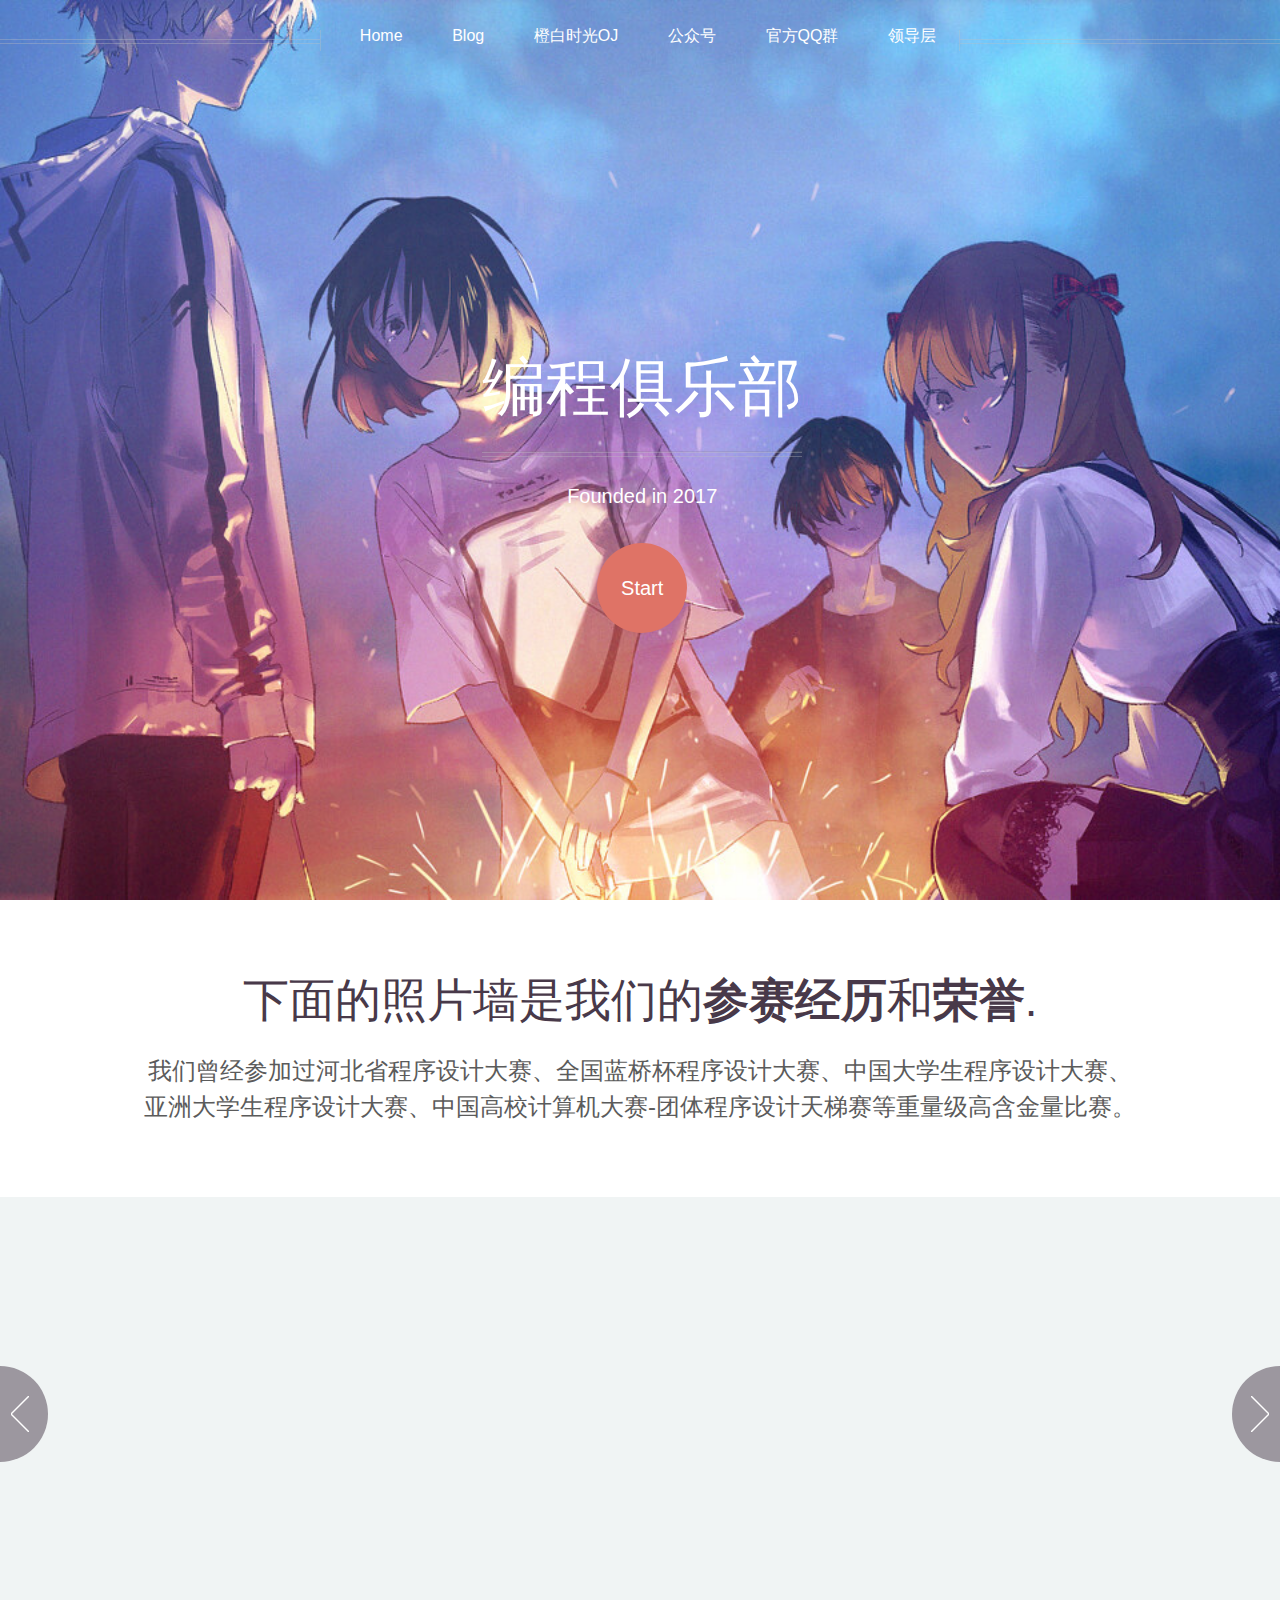
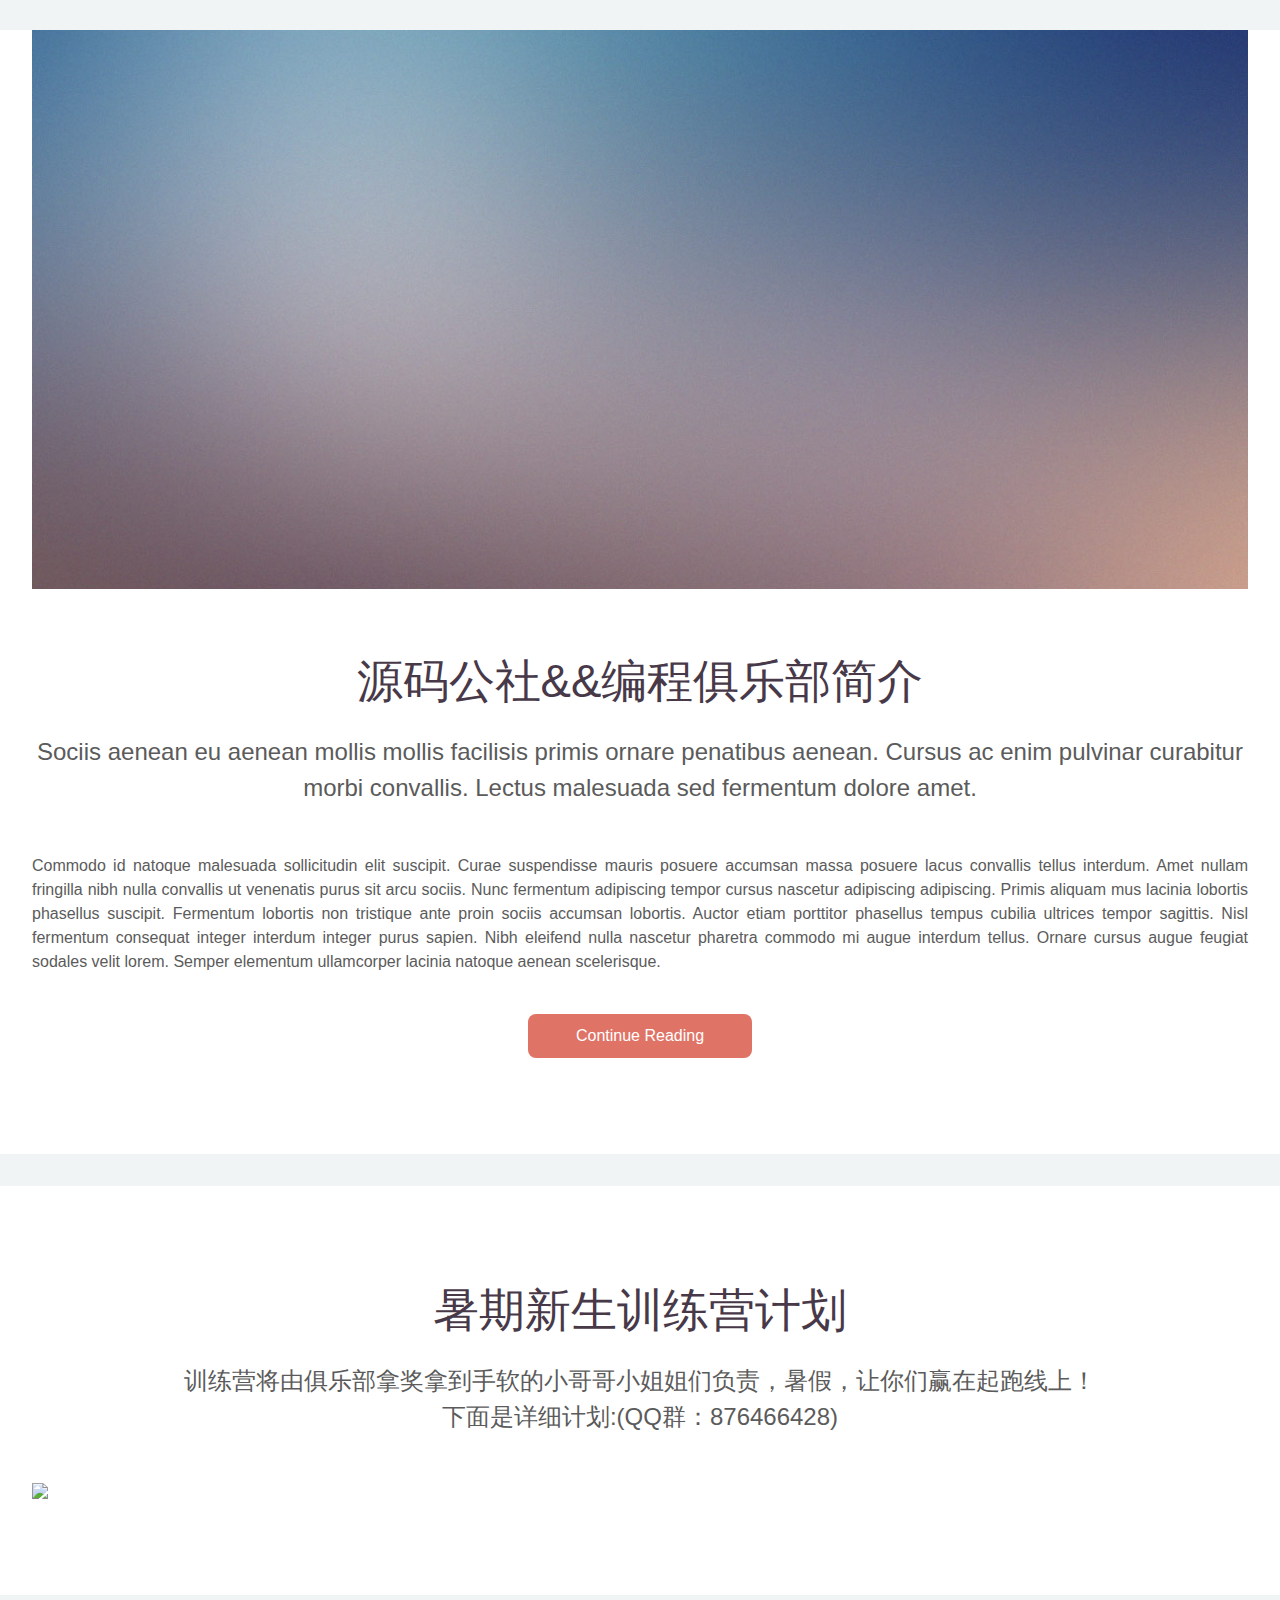
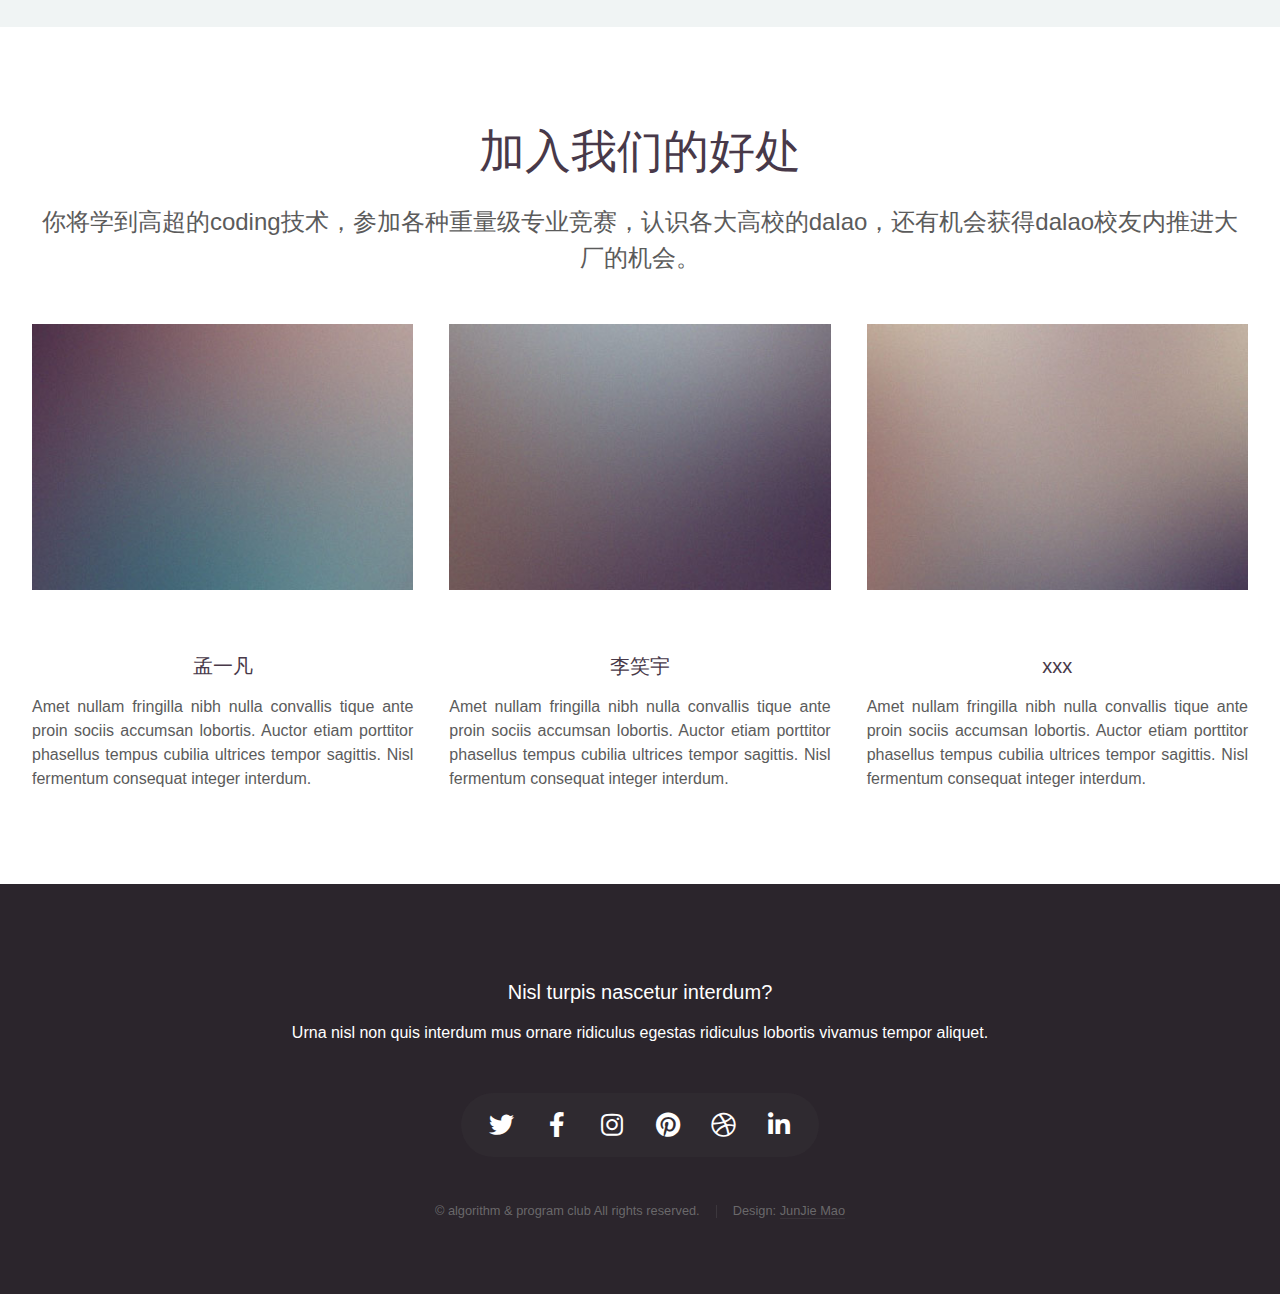
==== index.html @ b504ada0 "update" ====
<!DOCTYPE HTML>

<html>
	<head>
		<title>编程俱乐部官网</title>
		<meta charset="utf-8" />
		<meta name="viewport" content="width=device-width, initial-scale=1, user-scalable=no" />
		<link rel="stylesheet" href="assets/css/main.css" />
		<noscript><link rel="stylesheet" href="assets/css/noscript.css" /></noscript>
	</head>
	<body class="homepage is-preload">
		<div id="page-wrapper">

			<!-- Header -->
				<div id="header">

					<!-- Inner -->
						<div class="inner">
							<header>
								<h1><a href="index.html" id="logo">编程俱乐部</a></h1>
								<hr />
								<p>Founded in 2017</p>
							</header>
							<footer>
								<a href="#banner" class="button circled scrolly">Start</a>
							</footer>
						</div>

					<!-- Nav -->
						<nav id="nav">
							<ul>
								<li><a href="index.html">Home</a></li>
								
								<li>
									<a href="#">Blog</a>
									<ul>
										<li><a href="#">Lorem ipsum dolor</a></li>
										<li><a href="#">Magna phasellus</a></li>
										<li><a href="#">Etiam dolore nisl</a></li>
										<li>
											<a href="#">And a submenu &hellip;</a>
											<ul>
												<li><a href="#">Lorem ipsum dolor</a></li>
												<li><a href="#">Phasellus consequat</a></li>
												<li><a href="#">Magna phasellus</a></li>
												<li><a href="#">Etiam dolore nisl</a></li>
											</ul>
										</li>
										<li><a href="#">Veroeros feugiat</a></li>
									</ul>
								</li>
								<li><a href="http://oj.acm-icpc.top/">橙白时光OJ</a></li>
								<li><a href="#">公众号</a></li>
								<li><a href="#">官方QQ群</a></li>
								<li><a href="#">领导层</a></li>
							</ul>
						</nav>

				</div>

			<!-- Banner -->
				<section id="banner">
					<header>
						<h2>下面的照片墙是我们的<strong>参赛经历</strong>和<strong>荣誉</strong>.</h2>
						<p>
							我们曾经参加过河北省程序设计大赛、全国蓝桥杯程序设计大赛、中国大学生程序设计大赛、<br>
							亚洲大学生程序设计大赛、中国高校计算机大赛-团体程序设计天梯赛等重量级高含金量比赛。
						</p>
					</header>
				</section>

			<!-- Carousel -->
				<section class="carousel">
					<div class="reel">

						<article>
							<a href="#" class="image featured"><img src="images/pic01.jpg" alt="" /></a>
							<header>
								<h3><a href="#">第三届河北省程序设计大赛</a></h3>
							</header>
							<p>Commodo id natoque malesuada sollicitudin elit suscipit magna.</p>
						</article>

						<article>
							<a href="#" class="image featured"><img src="images/pic02.jpg" alt="" /></a>
							<header>
								<h3><a href="#">全国蓝桥杯程序设计大赛</a></h3>
							</header>
							<p>Commodo id natoque malesuada sollicitudin elit suscipit magna.</p>
						</article>

						<article>
							<a href="#" class="image featured"><img src="images/pic03.jpg" alt="" /></a>
							<header>
								<h3><a href="#">中国大学生程序设计大赛</a></h3>
							</header>
							<p>Commodo id natoque malesuada sollicitudin elit suscipit magna.</p>
						</article>

						<article>
							<a href="#" class="image featured"><img src="images/pic04.jpg" alt="" /></a>
							<header>
								<h3><a href="#">亚洲大学生程序设计大赛</a></h3>
							</header>
							<p>Commodo id natoque malesuada sollicitudin elit suscipit magna.</p>
						</article>

						<article>
							<a href="#" class="image featured"><img src="images/pic05.jpg" alt="" /></a>
							<header>
								<h3><a href="#">第二届河北省程序设计大赛</a></h3>
							</header>
							<p>Commodo id natoque malesuada sollicitudin elit suscipit magna.</p>
						</article>

						<article>
							<a href="#" class="image featured"><img src="images/pic01.jpg" alt="" /></a>
							<header>
								<h3><a href="#">蓝桥杯总决赛(北京大学)</a></h3>
							</header>
							<p>Commodo id natoque malesuada sollicitudin elit suscipit magna.</p>
						</article>

						<article>
							<a href="#" class="image featured"><img src="images/pic02.jpg" alt="" /></a>
							<header>
								<h3><a href="#">云淮杯程序设计大赛</a></h3>
							</header>
							<p>Commodo id natoque malesuada sollicitudin elit suscipit magna.</p>
						</article>

						<article>
							<a href="#" class="image featured"><img src="images/pic03.jpg" alt="" /></a>
							<header>
								<h3><a href="#">荣誉证书</a></h3>
							</header>
							<p>Commodo id natoque malesuada sollicitudin elit suscipit magna.</p>
						</article>

						<article>
							<a href="#" class="image featured"><img src="images/pic04.jpg" alt="" /></a>
							<header>
								<h3><a href="#">荣誉证书</a></h3>
							</header>
							<p>Commodo id natoque malesuada sollicitudin elit suscipit magna.</p>
						</article>

						<article>
							<a href="#" class="image featured"><img src="images/pic05.jpg" alt="" /></a>
							<header>
								<h3><a href="#">荣誉证书</a></h3>
							</header>
							<p>Commodo id natoque malesuada sollicitudin elit suscipit magna.</p>
						</article>

					</div>
				</section>

			<!-- Main -->
				<div class="wrapper style2">

					<article id="main" class="container special">
						<a href="#" class="image featured"><img src="images/pic06.jpg" alt="" /></a>
						<header>
							<h2><a href="#">源码公社&&编程俱乐部简介</a></h2>
							<p>
								Sociis aenean eu aenean mollis mollis facilisis primis ornare penatibus aenean. Cursus ac enim
								pulvinar curabitur morbi convallis. Lectus malesuada sed fermentum dolore amet.
							</p>
						</header>
						<p>
							Commodo id natoque malesuada sollicitudin elit suscipit. Curae suspendisse mauris posuere accumsan massa
							posuere lacus convallis tellus interdum. Amet nullam fringilla nibh nulla convallis ut venenatis purus
							sit arcu sociis. Nunc fermentum adipiscing tempor cursus nascetur adipiscing adipiscing. Primis aliquam
							mus lacinia lobortis phasellus suscipit. Fermentum lobortis non tristique ante proin sociis accumsan
							lobortis. Auctor etiam porttitor phasellus tempus cubilia ultrices tempor sagittis. Nisl fermentum
							consequat integer interdum integer purus sapien. Nibh eleifend nulla nascetur pharetra commodo mi augue
							interdum tellus. Ornare cursus augue feugiat sodales velit lorem. Semper elementum ullamcorper lacinia
							natoque aenean scelerisque.
						</p>
						<footer>
							<a href="#" class="button">Continue Reading</a>
						</footer>
					</article>

				</div>
				<div class="wrapper style1 wrapper1">

					<section id="features" class="container special">
						<header>
							<h2>暑期新生训练营计划</h2>
							<p>训练营将由俱乐部拿奖拿到手软的小哥哥小姐姐们负责，暑假，让你们赢在起跑线上！<br>
							下面是详细计划:(QQ群：876466428)</p>
						</header>
						<div class="row">
							<img id="summer" src="./images/summer.png">
						</div>
					</section>

				</div>
			<!-- Features -->
				<div class="wrapper style1">

					<section id="features" class="container special">
						<header>
							<h2>加入我们的好处</h2>
							<p>你将学到高超的coding技术，参加各种重量级专业竞赛，认识各大高校的dalao，还有机会获得dalao校友内推进大厂的机会。</p>
						</header>
						<div class="row">
							<article class="col-4 col-12-mobile special">
								<a href="#" class="image featured"><img src="images/pic07.jpg" alt="" /></a>
								<header>
									<h3><a href="#">孟一凡</a></h3>
								</header>
								<p>
									Amet nullam fringilla nibh nulla convallis tique ante proin sociis accumsan lobortis. Auctor etiam
									porttitor phasellus tempus cubilia ultrices tempor sagittis. Nisl fermentum consequat integer interdum.
								</p>
							</article>
							<article class="col-4 col-12-mobile special">
								<a href="#" class="image featured"><img src="images/pic08.jpg" alt="" /></a>
								<header>
									<h3><a href="#">李笑宇</a></h3>
								</header>
								<p>
									Amet nullam fringilla nibh nulla convallis tique ante proin sociis accumsan lobortis. Auctor etiam
									porttitor phasellus tempus cubilia ultrices tempor sagittis. Nisl fermentum consequat integer interdum.
								</p>
							</article>
							<article class="col-4 col-12-mobile special">
								<a href="#" class="image featured"><img src="images/pic09.jpg" alt="" /></a>
								<header>
									<h3><a href="#">xxx</a></h3>
								</header>
								<p>
									Amet nullam fringilla nibh nulla convallis tique ante proin sociis accumsan lobortis. Auctor etiam
									porttitor phasellus tempus cubilia ultrices tempor sagittis. Nisl fermentum consequat integer interdum.
								</p>
							</article>
						</div>
					</section>

				</div>

			<!-- Footer -->
				<div id="footer">
					<div class="container">
						<div class="row">
							<div class="col-12">

								<!-- Contact -->
									<section class="contact">
										<header>
											<h3>Nisl turpis nascetur interdum?</h3>
										</header>
										<p>Urna nisl non quis interdum mus ornare ridiculus egestas ridiculus lobortis vivamus tempor aliquet.</p>
										<ul class="icons">
											<li><a href="#" class="icon brands fa-twitter"><span class="label">Twitter</span></a></li>
											<li><a href="#" class="icon brands fa-facebook-f"><span class="label">Facebook</span></a></li>
											<li><a href="#" class="icon brands fa-instagram"><span class="label">Instagram</span></a></li>
											<li><a href="#" class="icon brands fa-pinterest"><span class="label">Pinterest</span></a></li>
											<li><a href="#" class="icon brands fa-dribbble"><span class="label">Dribbble</span></a></li>
											<li><a href="#" class="icon brands fa-linkedin-in"><span class="label">Linkedin</span></a></li>
										</ul>
									</section>

								<!-- Copyright -->
									<div class="copyright">
										<ul class="menu">
											<li>&copy; algorithm & program club All rights reserved.</li><li>Design: <a href="http://blog.acfuns.xyz">JunJie Mao</a></li>
										</ul>
									</div>

							</div>

						</div>
					</div>
				</div>

		</div>

		<!-- Scripts -->
			<script src="assets/js/jquery.min.js"></script>
			<script src="assets/js/jquery.dropotron.min.js"></script>
			<script src="assets/js/jquery.scrolly.min.js"></script>
			<script src="assets/js/jquery.scrollex.min.js"></script>
			<script src="assets/js/browser.min.js"></script>
			<script src="assets/js/breakpoints.min.js"></script>
			<script src="assets/js/util.js"></script>
			<script src="assets/js/main.js"></script>

	</body>
</html>
---- assets/css/main.css ----
/*@import url("https://fonts.googleapis.com/css?family=Source+Sans+Pro:300,300italic,400,400italic,600");*/

@import url("fontawesome-all.min.css");


html, body, div, span, applet, object,
iframe, h1, h2, h3, h4, h5, h6, p, blockquote,
pre, a, abbr, acronym, address, big, cite,
code, del, dfn, em, img, ins, kbd, q, s, samp,
small, strike, strong, sub, sup, tt, var, b,
u, i, center, dl, dt, dd, ol, ul, li, fieldset,
form, label, legend, table, caption, tbody,
tfoot, thead, tr, th, td, article, aside,
canvas, details, embed, figure, figcaption,
footer, header, hgroup, menu, nav, output, ruby,
section, summary, time, mark, audio, video {
	margin: 0;
	padding: 0;
	border: 0;
	font-size: 100%;
	font: inherit;
	vertical-align: baseline;}

article, aside, details, figcaption, figure,
footer, header, hgroup, menu, nav, section {
	display: block;}

body {
	line-height: 1;
}

ol, ul {
	list-style: none;
}

blockquote, q {
	quotes: none;
}

	blockquote:before, blockquote:after, q:before, q:after {
		content: '';
		content: none;
	}

table {
	border-collapse: collapse;
	border-spacing: 0;
}

body {
	-webkit-text-size-adjust: none;
}

mark {
	background-color: transparent;
	color: inherit;
}

input::-moz-focus-inner {
	border: 0;
	padding: 0;
}

input, select, textarea {
	-moz-appearance: none;
	-webkit-appearance: none;
	-ms-appearance: none;
	appearance: none;
}

/* Basic */

	html {
		box-sizing: border-box;
	}

	*, *:before, *:after {
		box-sizing: inherit;
	}

	body {
		background: #f0f4f4;
		color: #5b5b5b;
		font-size: 15pt;
		line-height: 1.85em;
		font-family: 'Source Sans Pro', sans-serif;
		font-weight: 300;
	}

		body.is-preload *, body.is-preload *:before, body.is-preload *:after {
			-moz-animation: none !important;
			-webkit-animation: none !important;
			-ms-animation: none !important;
			animation: none !important;
			-moz-transition: none !important;
			-webkit-transition: none !important;
			-ms-transition: none !important;
			transition: none !important;
		}

	input, textarea, select {
		font-size: 15pt;
		line-height: 1.85em;
		font-family: 'Source Sans Pro', sans-serif;
		font-weight: 300;
	}

	h1, h2, h3, h4, h5, h6 {
		font-weight: 400;
		color: #483949;
		line-height: 1.25em;
	}

	h1 a, h2 a, h3 a, h4 a, h5 a, h6 a {
		color: inherit;
		text-decoration: none;
		border-bottom-color: transparent;
	}

	h1 strong, h2 strong, h3 strong, h4 strong, h5 strong, h6 strong {
		font-weight: 600;
	}

	h2 {
		font-size: 2.85em;
	}

	h3 {
		font-size: 1.25em;
	}

	h4 {
		font-size: 1em;
		margin: 0 0 0.25em 0;
	}

	strong, b {
		font-weight: 400;
		color: #483949;
	}

	em, i {
		font-style: italic;
	}

	a {
		color: inherit;
		border-bottom: solid 1px rgba(128, 128, 128, 0.15);
		text-decoration: none;
		-moz-transition: background-color 0.35s ease-in-out, color 0.35s ease-in-out, border-bottom-color 0.35s ease-in-out;
		-webkit-transition: background-color 0.35s ease-in-out, color 0.35s ease-in-out, border-bottom-color 0.35s ease-in-out;
		-ms-transition: background-color 0.35s ease-in-out, color 0.35s ease-in-out, border-bottom-color 0.35s ease-in-out;
		transition: background-color 0.35s ease-in-out, color 0.35s ease-in-out, border-bottom-color 0.35s ease-in-out;
	}

		a:hover {
			color: #ef8376;
			border-bottom-color: transparent;
		}

	sub {
		position: relative;
		top: 0.5em;
		font-size: 0.8em;
	}

	sup {
		position: relative;
		top: -0.5em;
		font-size: 0.8em;
	}

	blockquote {
		border-left: solid 0.5em #ddd;
		padding: 1em 0 1em 2em;
		font-style: italic;
	}

	p, ul, ol, dl, table {
		margin-bottom: 1em;
	}

	p {
		text-align: justify;
	}

	br.clear {
		clear: both;
	}

	hr {
		position: relative;
		display: block;
		border: 0;
		top: 4.5em;
		margin-bottom: 9em;
		height: 6px;
		border-top: solid 1px rgba(128, 128, 128, 0.2);
		border-bottom: solid 1px rgba(128, 128, 128, 0.2);
	}

		hr:before, hr:after {
			content: '';
			position: absolute;
			top: -8px;
			display: block;
			width: 1px;
			height: 21px;
			background: rgba(128, 128, 128, 0.2);
		}

		hr:before {
			left: -1px;
		}

		hr:after {
			right: -1px;
		}

	.timestamp {
		color: rgba(128, 128, 128, 0.75);
		font-size: 0.8em;
	}

/* Container */

	.container {
		margin: 0 auto;
		max-width: 100%;
		width: 1400px;
	}

		@media screen and (max-width: 1680px) {

			.container {
				width: 1200px;
			}

		}

		@media screen and (max-width: 1280px) {

			.container {
				width: 100%;
			}

		}

		@media screen and (max-width: 960px) {

			.container {
				width: 100%;
			}

		}

		@media screen and (max-width: 840px) {

			.container {
				width: 100%;
			}

		}

		@media screen and (max-width: 736px) {

			.container {
				width: 100%;
			}

		}

/* Row */

	.row {
		display: flex;
		flex-wrap: wrap;
		box-sizing: border-box;
		align-items: stretch;
	}

		.row > * {
			box-sizing: border-box;
		}

		.row.gtr-uniform > * > :last-child {
			margin-bottom: 0;
		}

		.row.aln-left {
			justify-content: flex-start;
		}

		.row.aln-center {
			justify-content: center;
		}

		.row.aln-right {
			justify-content: flex-end;
		}

		.row.aln-top {
			align-items: flex-start;
		}

		.row.aln-middle {
			align-items: center;
		}

		.row.aln-bottom {
			align-items: flex-end;
		}

		.row > .imp {
			order: -1;
		}

		.row > .col-1 {
			width: 8.33333%;
		}

		.row > .off-1 {
			margin-left: 8.33333%;
		}

		.row > .col-2 {
			width: 16.66667%;
		}

		.row > .off-2 {
			margin-left: 16.66667%;
		}

		.row > .col-3 {
			width: 25%;
		}

		.row > .off-3 {
			margin-left: 25%;
		}

		.row > .col-4 {
			width: 33.33333%;
		}

		.row > .off-4 {
			margin-left: 33.33333%;
		}

		.row > .col-5 {
			width: 41.66667%;
		}

		.row > .off-5 {
			margin-left: 41.66667%;
		}

		.row > .col-6 {
			width: 50%;
		}

		.row > .off-6 {
			margin-left: 50%;
		}

		.row > .col-7 {
			width: 58.33333%;
		}

		.row > .off-7 {
			margin-left: 58.33333%;
		}

		.row > .col-8 {
			width: 66.66667%;
		}

		.row > .off-8 {
			margin-left: 66.66667%;
		}

		.row > .col-9 {
			width: 75%;
		}

		.row > .off-9 {
			margin-left: 75%;
		}

		.row > .col-10 {
			width: 83.33333%;
		}

		.row > .off-10 {
			margin-left: 83.33333%;
		}

		.row > .col-11 {
			width: 91.66667%;
		}

		.row > .off-11 {
			margin-left: 91.66667%;
		}

		.row > .col-12 {
			width: 100%;
		}

		.row > .off-12 {
			margin-left: 100%;
		}

		.row.gtr-0 {
			margin-top: 0px;
			margin-left: 0px;
		}

			.row.gtr-0 > * {
				padding: 0px 0 0 0px;
			}

			.row.gtr-0.gtr-uniform {
				margin-top: 0px;
			}

				.row.gtr-0.gtr-uniform > * {
					padding-top: 0px;
				}

		.row.gtr-25 {
			margin-top: -10px;
			margin-left: -10px;
		}

			.row.gtr-25 > * {
				padding: 10px 0 0 10px;
			}

			.row.gtr-25.gtr-uniform {
				margin-top: -10px;
			}

				.row.gtr-25.gtr-uniform > * {
					padding-top: 10px;
				}

		.row.gtr-50 {
			margin-top: -20px;
			margin-left: -20px;
		}

			.row.gtr-50 > * {
				padding: 20px 0 0 20px;
			}

			.row.gtr-50.gtr-uniform {
				margin-top: -20px;
			}

				.row.gtr-50.gtr-uniform > * {
					padding-top: 20px;
				}

		.row {
			margin-top: -40px;
			margin-left: -40px;
		}

			.row > * {
				padding: 40px 0 0 40px;
			}

			.row.gtr-uniform {
				margin-top: -40px;
			}

				.row.gtr-uniform > * {
					padding-top: 40px;
				}

		.row.gtr-150 {
			margin-top: -60px;
			margin-left: -60px;
		}

			.row.gtr-150 > * {
				padding: 60px 0 0 60px;
			}

			.row.gtr-150.gtr-uniform {
				margin-top: -60px;
			}

				.row.gtr-150.gtr-uniform > * {
					padding-top: 60px;
				}

		.row.gtr-200 {
			margin-top: -80px;
			margin-left: -80px;
		}

			.row.gtr-200 > * {
				padding: 80px 0 0 80px;
			}

			.row.gtr-200.gtr-uniform {
				margin-top: -80px;
			}

				.row.gtr-200.gtr-uniform > * {
					padding-top: 80px;
				}

		@media screen and (max-width: 1680px) {

			.row {
				display: flex;
				flex-wrap: wrap;
				box-sizing: border-box;
				align-items: stretch;
			}

				.row > * {
					box-sizing: border-box;
				}

				.row.gtr-uniform > * > :last-child {
					margin-bottom: 0;
				}

				.row.aln-left {
					justify-content: flex-start;
				}

				.row.aln-center {
					justify-content: center;
				}

				.row.aln-right {
					justify-content: flex-end;
				}

				.row.aln-top {
					align-items: flex-start;
				}

				.row.aln-middle {
					align-items: center;
				}

				.row.aln-bottom {
					align-items: flex-end;
				}

				.row > .imp-wide {
					order: -1;
				}

				.row > .col-1-wide {
					width: 8.33333%;
				}

				.row > .off-1-wide {
					margin-left: 8.33333%;
				}

				.row > .col-2-wide {
					width: 16.66667%;
				}

				.row > .off-2-wide {
					margin-left: 16.66667%;
				}

				.row > .col-3-wide {
					width: 25%;
				}

				.row > .off-3-wide {
					margin-left: 25%;
				}

				.row > .col-4-wide {
					width: 33.33333%;
				}

				.row > .off-4-wide {
					margin-left: 33.33333%;
				}

				.row > .col-5-wide {
					width: 41.66667%;
				}

				.row > .off-5-wide {
					margin-left: 41.66667%;
				}

				.row > .col-6-wide {
					width: 50%;
				}

				.row > .off-6-wide {
					margin-left: 50%;
				}

				.row > .col-7-wide {
					width: 58.33333%;
				}

				.row > .off-7-wide {
					margin-left: 58.33333%;
				}

				.row > .col-8-wide {
					width: 66.66667%;
				}

				.row > .off-8-wide {
					margin-left: 66.66667%;
				}

				.row > .col-9-wide {
					width: 75%;
				}

				.row > .off-9-wide {
					margin-left: 75%;
				}

				.row > .col-10-wide {
					width: 83.33333%;
				}

				.row > .off-10-wide {
					margin-left: 83.33333%;
				}

				.row > .col-11-wide {
					width: 91.66667%;
				}

				.row > .off-11-wide {
					margin-left: 91.66667%;
				}

				.row > .col-12-wide {
					width: 100%;
				}

				.row > .off-12-wide {
					margin-left: 100%;
				}

				.row.gtr-0 {
					margin-top: 0px;
					margin-left: 0px;
				}

					.row.gtr-0 > * {
						padding: 0px 0 0 0px;
					}

					.row.gtr-0.gtr-uniform {
						margin-top: 0px;
					}

						.row.gtr-0.gtr-uniform > * {
							padding-top: 0px;
						}

				.row.gtr-25 {
					margin-top: -10px;
					margin-left: -10px;
				}

					.row.gtr-25 > * {
						padding: 10px 0 0 10px;
					}

					.row.gtr-25.gtr-uniform {
						margin-top: -10px;
					}

						.row.gtr-25.gtr-uniform > * {
							padding-top: 10px;
						}

				.row.gtr-50 {
					margin-top: -20px;
					margin-left: -20px;
				}

					.row.gtr-50 > * {
						padding: 20px 0 0 20px;
					}

					.row.gtr-50.gtr-uniform {
						margin-top: -20px;
					}

						.row.gtr-50.gtr-uniform > * {
							padding-top: 20px;
						}

				.row {
					margin-top: -40px;
					margin-left: -40px;
				}

					.row > * {
						padding: 40px 0 0 40px;
					}

					.row.gtr-uniform {
						margin-top: -40px;
					}

						.row.gtr-uniform > * {
							padding-top: 40px;
						}

				.row.gtr-150 {
					margin-top: -60px;
					margin-left: -60px;
				}

					.row.gtr-150 > * {
						padding: 60px 0 0 60px;
					}

					.row.gtr-150.gtr-uniform {
						margin-top: -60px;
					}

						.row.gtr-150.gtr-uniform > * {
							padding-top: 60px;
						}

				.row.gtr-200 {
					margin-top: -80px;
					margin-left: -80px;
				}

					.row.gtr-200 > * {
						padding: 80px 0 0 80px;
					}

					.row.gtr-200.gtr-uniform {
						margin-top: -80px;
					}

						.row.gtr-200.gtr-uniform > * {
							padding-top: 80px;
						}

		}

		@media screen and (max-width: 1280px) {

			.row {
				display: flex;
				flex-wrap: wrap;
				box-sizing: border-box;
				align-items: stretch;
			}

				.row > * {
					box-sizing: border-box;
				}

				.row.gtr-uniform > * > :last-child {
					margin-bottom: 0;
				}

				.row.aln-left {
					justify-content: flex-start;
				}

				.row.aln-center {
					justify-content: center;
				}

				.row.aln-right {
					justify-content: flex-end;
				}

				.row.aln-top {
					align-items: flex-start;
				}

				.row.aln-middle {
					align-items: center;
				}

				.row.aln-bottom {
					align-items: flex-end;
				}

				.row > .imp-normal {
					order: -1;
				}

				.row > .col-1-normal {
					width: 8.33333%;
				}

				.row > .off-1-normal {
					margin-left: 8.33333%;
				}

				.row > .col-2-normal {
					width: 16.66667%;
				}

				.row > .off-2-normal {
					margin-left: 16.66667%;
				}

				.row > .col-3-normal {
					width: 25%;
				}

				.row > .off-3-normal {
					margin-left: 25%;
				}

				.row > .col-4-normal {
					width: 33.33333%;
				}

				.row > .off-4-normal {
					margin-left: 33.33333%;
				}

				.row > .col-5-normal {
					width: 41.66667%;
				}

				.row > .off-5-normal {
					margin-left: 41.66667%;
				}

				.row > .col-6-normal {
					width: 50%;
				}

				.row > .off-6-normal {
					margin-left: 50%;
				}

				.row > .col-7-normal {
					width: 58.33333%;
				}

				.row > .off-7-normal {
					margin-left: 58.33333%;
				}

				.row > .col-8-normal {
					width: 66.66667%;
				}

				.row > .off-8-normal {
					margin-left: 66.66667%;
				}

				.row > .col-9-normal {
					width: 75%;
				}

				.row > .off-9-normal {
					margin-left: 75%;
				}

				.row > .col-10-normal {
					width: 83.33333%;
				}

				.row > .off-10-normal {
					margin-left: 83.33333%;
				}

				.row > .col-11-normal {
					width: 91.66667%;
				}

				.row > .off-11-normal {
					margin-left: 91.66667%;
				}

				.row > .col-12-normal {
					width: 100%;
				}

				.row > .off-12-normal {
					margin-left: 100%;
				}

				.row.gtr-0 {
					margin-top: 0px;
					margin-left: 0px;
				}

					.row.gtr-0 > * {
						padding: 0px 0 0 0px;
					}

					.row.gtr-0.gtr-uniform {
						margin-top: 0px;
					}

						.row.gtr-0.gtr-uniform > * {
							padding-top: 0px;
						}

				.row.gtr-25 {
					margin-top: -9px;
					margin-left: -9px;
				}

					.row.gtr-25 > * {
						padding: 9px 0 0 9px;
					}

					.row.gtr-25.gtr-uniform {
						margin-top: -9px;
					}

						.row.gtr-25.gtr-uniform > * {
							padding-top: 9px;
						}

				.row.gtr-50 {
					margin-top: -18px;
					margin-left: -18px;
				}

					.row.gtr-50 > * {
						padding: 18px 0 0 18px;
					}

					.row.gtr-50.gtr-uniform {
						margin-top: -18px;
					}

						.row.gtr-50.gtr-uniform > * {
							padding-top: 18px;
						}

				.row {
					margin-top: -36px;
					margin-left: -36px;
				}

					.row > * {
						padding: 36px 0 0 36px;
					}

					.row.gtr-uniform {
						margin-top: -36px;
					}

						.row.gtr-uniform > * {
							padding-top: 36px;
						}

				.row.gtr-150 {
					margin-top: -54px;
					margin-left: -54px;
				}

					.row.gtr-150 > * {
						padding: 54px 0 0 54px;
					}

					.row.gtr-150.gtr-uniform {
						margin-top: -54px;
					}

						.row.gtr-150.gtr-uniform > * {
							padding-top: 54px;
						}

				.row.gtr-200 {
					margin-top: -72px;
					margin-left: -72px;
				}

					.row.gtr-200 > * {
						padding: 72px 0 0 72px;
					}

					.row.gtr-200.gtr-uniform {
						margin-top: -72px;
					}

						.row.gtr-200.gtr-uniform > * {
							padding-top: 72px;
						}

		}

		@media screen and (max-width: 960px) {

			.row {
				display: flex;
				flex-wrap: wrap;
				box-sizing: border-box;
				align-items: stretch;
			}

				.row > * {
					box-sizing: border-box;
				}

				.row.gtr-uniform > * > :last-child {
					margin-bottom: 0;
				}

				.row.aln-left {
					justify-content: flex-start;
				}

				.row.aln-center {
					justify-content: center;
				}

				.row.aln-right {
					justify-content: flex-end;
				}

				.row.aln-top {
					align-items: flex-start;
				}

				.row.aln-middle {
					align-items: center;
				}

				.row.aln-bottom {
					align-items: flex-end;
				}

				.row > .imp-narrow {
					order: -1;
				}

				.row > .col-1-narrow {
					width: 8.33333%;
				}

				.row > .off-1-narrow {
					margin-left: 8.33333%;
				}

				.row > .col-2-narrow {
					width: 16.66667%;
				}

				.row > .off-2-narrow {
					margin-left: 16.66667%;
				}

				.row > .col-3-narrow {
					width: 25%;
				}

				.row > .off-3-narrow {
					margin-left: 25%;
				}

				.row > .col-4-narrow {
					width: 33.33333%;
				}

				.row > .off-4-narrow {
					margin-left: 33.33333%;
				}

				.row > .col-5-narrow {
					width: 41.66667%;
				}

				.row > .off-5-narrow {
					margin-left: 41.66667%;
				}

				.row > .col-6-narrow {
					width: 50%;
				}

				.row > .off-6-narrow {
					margin-left: 50%;
				}

				.row > .col-7-narrow {
					width: 58.33333%;
				}

				.row > .off-7-narrow {
					margin-left: 58.33333%;
				}

				.row > .col-8-narrow {
					width: 66.66667%;
				}

				.row > .off-8-narrow {
					margin-left: 66.66667%;
				}

				.row > .col-9-narrow {
					width: 75%;
				}

				.row > .off-9-narrow {
					margin-left: 75%;
				}

				.row > .col-10-narrow {
					width: 83.33333%;
				}

				.row > .off-10-narrow {
					margin-left: 83.33333%;
				}

				.row > .col-11-narrow {
					width: 91.66667%;
				}

				.row > .off-11-narrow {
					margin-left: 91.66667%;
				}

				.row > .col-12-narrow {
					width: 100%;
				}

				.row > .off-12-narrow {
					margin-left: 100%;
				}

				.row.gtr-0 {
					margin-top: 0px;
					margin-left: 0px;
				}

					.row.gtr-0 > * {
						padding: 0px 0 0 0px;
					}

					.row.gtr-0.gtr-uniform {
						margin-top: 0px;
					}

						.row.gtr-0.gtr-uniform > * {
							padding-top: 0px;
						}

				.row.gtr-25 {
					margin-top: -8px;
					margin-left: -8px;
				}

					.row.gtr-25 > * {
						padding: 8px 0 0 8px;
					}

					.row.gtr-25.gtr-uniform {
						margin-top: -8px;
					}

						.row.gtr-25.gtr-uniform > * {
							padding-top: 8px;
						}

				.row.gtr-50 {
					margin-top: -16px;
					margin-left: -16px;
				}

					.row.gtr-50 > * {
						padding: 16px 0 0 16px;
					}

					.row.gtr-50.gtr-uniform {
						margin-top: -16px;
					}

						.row.gtr-50.gtr-uniform > * {
							padding-top: 16px;
						}

				.row {
					margin-top: -32px;
					margin-left: -32px;
				}

					.row > * {
						padding: 32px 0 0 32px;
					}

					.row.gtr-uniform {
						margin-top: -32px;
					}

						.row.gtr-uniform > * {
							padding-top: 32px;
						}

				.row.gtr-150 {
					margin-top: -48px;
					margin-left: -48px;
				}

					.row.gtr-150 > * {
						padding: 48px 0 0 48px;
					}

					.row.gtr-150.gtr-uniform {
						margin-top: -48px;
					}

						.row.gtr-150.gtr-uniform > * {
							padding-top: 48px;
						}

				.row.gtr-200 {
					margin-top: -64px;
					margin-left: -64px;
				}

					.row.gtr-200 > * {
						padding: 64px 0 0 64px;
					}

					.row.gtr-200.gtr-uniform {
						margin-top: -64px;
					}

						.row.gtr-200.gtr-uniform > * {
							padding-top: 64px;
						}

		}

		@media screen and (max-width: 840px) {

			.row {
				display: flex;
				flex-wrap: wrap;
				box-sizing: border-box;
				align-items: stretch;
			}

				.row > * {
					box-sizing: border-box;
				}

				.row.gtr-uniform > * > :last-child {
					margin-bottom: 0;
				}

				.row.aln-left {
					justify-content: flex-start;
				}

				.row.aln-center {
					justify-content: center;
				}

				.row.aln-right {
					justify-content: flex-end;
				}

				.row.aln-top {
					align-items: flex-start;
				}

				.row.aln-middle {
					align-items: center;
				}

				.row.aln-bottom {
					align-items: flex-end;
				}

				.row > .imp-narrower {
					order: -1;
				}

				.row > .col-1-narrower {
					width: 8.33333%;
				}

				.row > .off-1-narrower {
					margin-left: 8.33333%;
				}

				.row > .col-2-narrower {
					width: 16.66667%;
				}

				.row > .off-2-narrower {
					margin-left: 16.66667%;
				}

				.row > .col-3-narrower {
					width: 25%;
				}

				.row > .off-3-narrower {
					margin-left: 25%;
				}

				.row > .col-4-narrower {
					width: 33.33333%;
				}

				.row > .off-4-narrower {
					margin-left: 33.33333%;
				}

				.row > .col-5-narrower {
					width: 41.66667%;
				}

				.row > .off-5-narrower {
					margin-left: 41.66667%;
				}

				.row > .col-6-narrower {
					width: 50%;
				}

				.row > .off-6-narrower {
					margin-left: 50%;
				}

				.row > .col-7-narrower {
					width: 58.33333%;
				}

				.row > .off-7-narrower {
					margin-left: 58.33333%;
				}

				.row > .col-8-narrower {
					width: 66.66667%;
				}

				.row > .off-8-narrower {
					margin-left: 66.66667%;
				}

				.row > .col-9-narrower {
					width: 75%;
				}

				.row > .off-9-narrower {
					margin-left: 75%;
				}

				.row > .col-10-narrower {
					width: 83.33333%;
				}

				.row > .off-10-narrower {
					margin-left: 83.33333%;
				}

				.row > .col-11-narrower {
					width: 91.66667%;
				}

				.row > .off-11-narrower {
					margin-left: 91.66667%;
				}

				.row > .col-12-narrower {
					width: 100%;
				}

				.row > .off-12-narrower {
					margin-left: 100%;
				}

				.row.gtr-0 {
					margin-top: 0px;
					margin-left: 0px;
				}

					.row.gtr-0 > * {
						padding: 0px 0 0 0px;
					}

					.row.gtr-0.gtr-uniform {
						margin-top: 0px;
					}

						.row.gtr-0.gtr-uniform > * {
							padding-top: 0px;
						}

				.row.gtr-25 {
					margin-top: -8px;
					margin-left: -8px;
				}

					.row.gtr-25 > * {
						padding: 8px 0 0 8px;
					}

					.row.gtr-25.gtr-uniform {
						margin-top: -8px;
					}

						.row.gtr-25.gtr-uniform > * {
							padding-top: 8px;
						}

				.row.gtr-50 {
					margin-top: -16px;
					margin-left: -16px;
				}

					.row.gtr-50 > * {
						padding: 16px 0 0 16px;
					}

					.row.gtr-50.gtr-uniform {
						margin-top: -16px;
					}

						.row.gtr-50.gtr-uniform > * {
							padding-top: 16px;
						}

				.row {
					margin-top: -32px;
					margin-left: -32px;
				}

					.row > * {
						padding: 32px 0 0 32px;
					}

					.row.gtr-uniform {
						margin-top: -32px;
					}

						.row.gtr-uniform > * {
							padding-top: 32px;
						}

				.row.gtr-150 {
					margin-top: -48px;
					margin-left: -48px;
				}

					.row.gtr-150 > * {
						padding: 48px 0 0 48px;
					}

					.row.gtr-150.gtr-uniform {
						margin-top: -48px;
					}

						.row.gtr-150.gtr-uniform > * {
							padding-top: 48px;
						}

				.row.gtr-200 {
					margin-top: -64px;
					margin-left: -64px;
				}

					.row.gtr-200 > * {
						padding: 64px 0 0 64px;
					}

					.row.gtr-200.gtr-uniform {
						margin-top: -64px;
					}

						.row.gtr-200.gtr-uniform > * {
							padding-top: 64px;
						}

		}

		@media screen and (max-width: 736px) {

			.row {
				display: flex;
				flex-wrap: wrap;
				box-sizing: border-box;
				align-items: stretch;
			}

				.row > * {
					box-sizing: border-box;
				}

				.row.gtr-uniform > * > :last-child {
					margin-bottom: 0;
				}

				.row.aln-left {
					justify-content: flex-start;
				}

				.row.aln-center {
					justify-content: center;
				}

				.row.aln-right {
					justify-content: flex-end;
				}

				.row.aln-top {
					align-items: flex-start;
				}

				.row.aln-middle {
					align-items: center;
				}

				.row.aln-bottom {
					align-items: flex-end;
				}

				.row > .imp-mobile {
					order: -1;
				}

				.row > .col-1-mobile {
					width: 8.33333%;
				}

				.row > .off-1-mobile {
					margin-left: 8.33333%;
				}

				.row > .col-2-mobile {
					width: 16.66667%;
				}

				.row > .off-2-mobile {
					margin-left: 16.66667%;
				}

				.row > .col-3-mobile {
					width: 25%;
				}

				.row > .off-3-mobile {
					margin-left: 25%;
				}

				.row > .col-4-mobile {
					width: 33.33333%;
				}

				.row > .off-4-mobile {
					margin-left: 33.33333%;
				}

				.row > .col-5-mobile {
					width: 41.66667%;
				}

				.row > .off-5-mobile {
					margin-left: 41.66667%;
				}

				.row > .col-6-mobile {
					width: 50%;
				}

				.row > .off-6-mobile {
					margin-left: 50%;
				}

				.row > .col-7-mobile {
					width: 58.33333%;
				}

				.row > .off-7-mobile {
					margin-left: 58.33333%;
				}

				.row > .col-8-mobile {
					width: 66.66667%;
				}

				.row > .off-8-mobile {
					margin-left: 66.66667%;
				}

				.row > .col-9-mobile {
					width: 75%;
				}

				.row > .off-9-mobile {
					margin-left: 75%;
				}

				.row > .col-10-mobile {
					width: 83.33333%;
				}

				.row > .off-10-mobile {
					margin-left: 83.33333%;
				}

				.row > .col-11-mobile {
					width: 91.66667%;
				}

				.row > .off-11-mobile {
					margin-left: 91.66667%;
				}

				.row > .col-12-mobile {
					width: 100%;
				}

				.row > .off-12-mobile {
					margin-left: 100%;
				}

				.row.gtr-0 {
					margin-top: 0px;
					margin-left: 0px;
				}

					.row.gtr-0 > * {
						padding: 0px 0 0 0px;
					}

					.row.gtr-0.gtr-uniform {
						margin-top: 0px;
					}

						.row.gtr-0.gtr-uniform > * {
							padding-top: 0px;
						}

				.row.gtr-25 {
					margin-top: -5px;
					margin-left: -5px;
				}

					.row.gtr-25 > * {
						padding: 5px 0 0 5px;
					}

					.row.gtr-25.gtr-uniform {
						margin-top: -5px;
					}

						.row.gtr-25.gtr-uniform > * {
							padding-top: 5px;
						}

				.row.gtr-50 {
					margin-top: -10px;
					margin-left: -10px;
				}

					.row.gtr-50 > * {
						padding: 10px 0 0 10px;
					}

					.row.gtr-50.gtr-uniform {
						margin-top: -10px;
					}

						.row.gtr-50.gtr-uniform > * {
							padding-top: 10px;
						}

				.row {
					margin-top: -20px;
					margin-left: -20px;
				}

					.row > * {
						padding: 20px 0 0 20px;
					}

					.row.gtr-uniform {
						margin-top: -20px;
					}

						.row.gtr-uniform > * {
							padding-top: 20px;
						}

				.row.gtr-150 {
					margin-top: -30px;
					margin-left: -30px;
				}

					.row.gtr-150 > * {
						padding: 30px 0 0 30px;
					}

					.row.gtr-150.gtr-uniform {
						margin-top: -30px;
					}

						.row.gtr-150.gtr-uniform > * {
							padding-top: 30px;
						}

				.row.gtr-200 {
					margin-top: -40px;
					margin-left: -40px;
				}

					.row.gtr-200 > * {
						padding: 40px 0 0 40px;
					}

					.row.gtr-200.gtr-uniform {
						margin-top: -40px;
					}

						.row.gtr-200.gtr-uniform > * {
							padding-top: 40px;
						}

		}

/* Sections/Article */

	section, article {
		margin-bottom: 3em;
	}

		section > :last-child, section:last-child, article > :last-child, article:last-child {
			margin-bottom: 0;
		}

		section.special > header, section.special > footer, article.special > header, article.special > footer {
			text-align: center;
		}

	.row > section, .row > article {
		margin-bottom: 0;
	}

	header {
		margin: 0 0 1em 0;
	}

		header > p {
			display: block;
			font-size: 1.5em;
			margin: 1em 0 2em 0;
			line-height: 1.5em;
			text-align: inherit;
		}

	footer {
		margin: 2.5em 0 0 0;
	}

/* Image */

	.image {
		position: relative;
		display: inline-block;
		border: 0;
		outline: 0;
	}

		.image img {
			display: block;
			width: 100%;
		}

		.image.fit {
			display: block;
			width: 100%;
		}

		.image.featured {
			display: block;
			width: 100%;
			margin: 0 0 4em 0;
		}

		.image.left {
			float: left;
			margin: 0 2em 2em 0;
		}

		.image.centered {
			display: block;
			margin: 0 0 2em 0;
		}

			.image.centered img {
				margin: 0 auto;
				width: auto;
			}

/* List */

	ul {
		list-style: disc;
		padding-left: 1em;
	}

		ul li {
			padding-left: 0.5em;
		}

	ol {
		list-style: decimal;
		padding-left: 1.25em;
	}

		ol li {
			padding-left: 0.25em;
		}

/* Actions */

	ul.actions {
		margin: 3em 0 0 0;
		list-style: none;
		padding-left: 0;
	}

		form ul.actions {
			margin-top: 0;
		}

		ul.actions li {
			display: inline-block;
			margin: 0 0.75em 0 0.75em;
			padding-left: 0;
		}

			ul.actions li:first-child {
				margin-left: 0;
			}

			ul.actions li:last-child {
				margin-right: 0;
			}

/* Divided */

	ul.divided {
		list-style: none;
		padding-left: 0;
	}

		ul.divided li {
			border-top: solid 1px rgba(128, 128, 128, 0.2);
			padding-top: 1.5em;
			margin-top: 1.5em;
			padding-left: 0;
		}

			ul.divided li:first-child {
				border-top: 0;
				padding-top: 0;
				margin-top: 0;
			}

/* Menu */

	ul.menu {
		height: 1em;
		line-height: 1em;
		list-style: none;
		padding-left: 0;
	}

		ul.menu li {
			display: inline-block;
			border-left: solid 1px rgba(128, 128, 128, 0.2);
			padding-left: 1.25em;
			margin-left: 1.25em;
		}

			ul.menu li:first-child {
				border-left: 0;
				padding-left: 0;
				margin-left: 0;
			}

/* Icons */

	ul.icons {
		position: relative;
		background: rgba(128, 128, 128, 0.05);
		border-radius: 4em;
		display: inline-block;
		padding: 0.35em 0.75em 0.35em 0.75em;
		font-size: 1.25em;
		cursor: default;
		list-style: none;
	}

		ul.icons li {
			display: inline-block;
			padding-left: 0;
		}

			ul.icons li a {
				display: inline-block;
				background: none;
				width: 2.5em;
				height: 2.5em;
				line-height: 2.5em;
				text-align: center;
				border-radius: 100%;
				border: 0;
				color: inherit;
			}

				ul.icons li a:hover {
					color: #ef8376;
				}

/* Form */

	form label {
		display: block;
		font-weight: 400;
		color: #483949;
		margin: 0 0 1em 0;
	}

	form input[type="text"],
	form input[type="email"],
	form input[type="password"],
	form select,
	form textarea {
		-webkit-appearance: none;
		display: block;
		border: 0;
		background: #fafafa;
		width: 100%;
		border-radius: 0.5em;
		border: solid 1px #E5E5E5;
		padding: 1em;
		-moz-transition: background-color 0.35s ease-in-out, border-color 0.35s ease-in-out;
		-webkit-transition: background-color 0.35s ease-in-out, border-color 0.35s ease-in-out;
		-ms-transition: background-color 0.35s ease-in-out, border-color 0.35s ease-in-out;
		transition: background-color 0.35s ease-in-out, border-color 0.35s ease-in-out;
	}

		form input[type="text"]:focus,
		form input[type="email"]:focus,
		form input[type="password"]:focus,
		form select:focus,
		form textarea:focus {
			background: #fff;
			border-color: #df7366;
		}

	form input[type="text"],
	form input[type="email"],
	form input[type="password"],
	form select {
		line-height: 1em;
	}

	form textarea {
		min-height: 9em;
	}

	form ::-webkit-input-placeholder {
		color: #555 !important;
	}

	form :-moz-placeholder {
		color: #555 !important;
	}

	form ::-moz-placeholder {
		color: #555 !important;
	}

	form :-ms-input-placeholder {
		color: #555 !important;
	}

	form ::-moz-focus-inner {
		border: 0;
	}

/* Table */

	table {
		width: 100%;
	}

		table.default {
			width: 100%;
		}

			table.default tbody tr {
				border-top: solid 1px #e5e5e5;
			}

				table.default tbody tr:first-child {
					border-top: 0;
				}

				table.default tbody tr:nth-child(2n+1) {
					background: #fafafa;
				}

			table.default td {
				padding: 0.5em 1em 0.5em 1em;
			}

			table.default th {
				text-align: left;
				font-weight: 400;
				padding: 0.5em 1em 0.5em 1em;
			}

			table.default thead {
				border-bottom: solid 2px #e5e5e5;
			}

			table.default tfoot {
				border-top: solid 2px #e5e5e5;
			}

/* Button */

	input[type="button"],
	input[type="submit"],
	input[type="reset"],
	button,
	.button {
		position: relative;
		display: inline-block;
		background: #df7366;
		color: #fff;
		text-align: center;
		border-radius: 0.5em;
		text-decoration: none;
		padding: 0.65em 3em 0.65em 3em;
		border: 0;
		cursor: pointer;
		outline: 0;
		font-weight: 300;
		-moz-transition: background-color 0.35s ease-in-out, color 0.35s ease-in-out, border-bottom-color 0.35s ease-in-out;
		-webkit-transition: background-color 0.35s ease-in-out, color 0.35s ease-in-out, border-bottom-color 0.35s ease-in-out;
		-ms-transition: background-color 0.35s ease-in-out, color 0.35s ease-in-out, border-bottom-color 0.35s ease-in-out;
		transition: background-color 0.35s ease-in-out, color 0.35s ease-in-out, border-bottom-color 0.35s ease-in-out;
	}

		input[type="button"]:hover,
		input[type="submit"]:hover,
		input[type="reset"]:hover,
		button:hover,
		.button:hover {
			color: #fff;
			background: #ef8376;
		}

		input[type="button"].alt,
		input[type="submit"].alt,
		input[type="reset"].alt,
		button.alt,
		.button.alt {
			background: #2B252C;
		}

			input[type="button"].alt:hover,
			input[type="submit"].alt:hover,
			input[type="reset"].alt:hover,
			button.alt:hover,
			.button.alt:hover {
				background: #3B353C;
			}

/* Post */

	.post.stub {
		text-align: center;
	}

		.post.stub header {
			margin: 0;
		}

/* Icons */

	.icon {
		text-decoration: none;
		text-decoration: none;
	}

		.icon:before {
			-moz-osx-font-smoothing: grayscale;
			-webkit-font-smoothing: antialiased;
			display: inline-block;
			font-style: normal;
			font-variant: normal;
			text-rendering: auto;
			line-height: 1;
			text-transform: none !important;
			font-family: 'Font Awesome 5 Free';
			font-weight: 400;
		}

		.icon:before {
			line-height: inherit;
			font-size: 1.25em;
		}

		.icon > .label {
			display: none;
		}

		.icon.solid:before {
			font-weight: 900;
		}

		.icon.brands:before {
			font-family: 'Font Awesome 5 Brands';
		}

		.icon.circled {
			position: relative;
			display: inline-block;
			background: #2b252c;
			color: #fff;
			border-radius: 100%;
			width: 3em;
			height: 3em;
			line-height: 3em;
			text-align: center;
			font-size: 1.25em;
		}

			header .icon.circled {
				margin: 0 0 2em 0;
			}

/* Wrapper */

	.wrapper {
		background: #fff;
		margin: 0 0 2em 0;
		padding: 6em 0 6em 0;
	}

		.wrapper.style2 {
			padding-top: 0;
		}

/* Header */

	#header {
		position: relative;
		background-image: url("../../images/233.jpg");
		background-size: cover;
		background-position: center center;
		background-attachment: fixed;
		color: #fff;
		text-align: center;
		padding: 7.5em 0 2em 0;
		cursor: default;
	}

		#header:before {
			content: '';
			display: inline-block;
			vertical-align: middle;
			height: 100%;
		}

		#header .inner {
			position: relative;
			z-index: 1;
			margin: 0;
			display: inline-block;
			vertical-align: middle;
		}

		#header header {
			display: inline-block;
		}

			#header header > p {
				font-size: 1.25em;
				margin: 0;
			}

		#header h1 {
			color: #fff;
			font-size: 3em;
			line-height: 1em;
		}

			#header h1 a {
				color: inherit;
			}

		#header .button {
			display: inline-block;
			border-radius: 100%;
			width: 4.5em;
			height: 4.5em;
			line-height: 4.5em;
			text-align: center;
			font-size: 1.25em;
			padding: 0;
		}

		#header hr {
			top: 1.5em;
			margin-bottom: 3em;
			border-bottom-color: rgba(192, 192, 192, 0.35);
			box-shadow: inset 0 1px 0 0 rgba(192, 192, 192, 0.35);
		}

			#header hr:before, #header hr:after {
				background: rgba(192, 192, 192, 0.35);
			}

		#header footer {
			margin: 1em 0 0 0;
		}

	body.homepage #header {
		height: 100vh;
		min-height: 40em;
	}

		body.homepage #header h1 {
			font-size: 4em;
		}

		body.homepage #header:after {
			content: '';
			background: #1C0920;
			display: block;
			position: absolute;
			left: 0;
			top: 0;
			width: 100%;
			height: 100%;
			opacity: 0;
			-moz-transition: opacity 2.5s ease-in-out;
			-webkit-transition: opacity 2.5s ease-in-out;
			-ms-transition: opacity 2.5s ease-in-out;
			transition: opacity 2.5s ease-in-out;
			-moz-transition-delay: 0.5s;
			-webkit-transition-delay: 0.5s;
			-ms-transition-delay: 0.5s;
			transition-delay: 0.5s;
		}

	body.homepage.is-preload #header:after {
		opacity: 1;
	}

/* Nav */

	#nav {
		position: absolute;
		top: 0;
		left: 0;
		width: 100%;
		text-align: center;
		padding: 1.5em 0 1.5em 0;
		z-index: 1;
		overflow: hidden;
	}

		#nav > ul {
			line-height: 0px;
			position: relative;
			display: inline-block;
			margin: 0;
			height: 21px;
			border-left: solid 1px rgba(192, 192, 192, 0.35);
			border-right: solid 1px rgba(192, 192, 192, 0.35);
		}

			#nav > ul:before, #nav > ul:after {
				content: '';
				display: block;
				width: 300%;
				position: absolute;
				top: 50%;
				margin-top: -2px;
				height: 5px;
				border-top: solid 1px rgba(192, 192, 192, 0.35);
				border-bottom: solid 1px rgba(192, 192, 192, 0.35);
			}

			#nav > ul:before {
				left: 100%;
				margin-left: 1px;
			}

			#nav > ul:after {
				right: 100%;
				margin-right: 1px;
			}

			#nav > ul > li {
				display: inline-block;
				margin: -9px 0.5em 0 0.5em;
				border-radius: 0.5em;
				padding: 0.85em;
				border: solid 1px transparent;
				-moz-transition: color 0.35s ease-in-out, border-color 0.35s ease-in-out;
				-webkit-transition: color 0.35s ease-in-out, border-color 0.35s ease-in-out;
				-ms-transition: color 0.35s ease-in-out, border-color 0.35s ease-in-out;
				transition: color 0.35s ease-in-out, border-color 0.35s ease-in-out;
			}

				#nav > ul > li.active {
					border-color: rgba(192, 192, 192, 0.35);
				}

				#nav > ul > li > a, #nav > ul > li > span {
					display: block;
					color: inherit;
					text-decoration: none;
					border: 0;
					outline: 0;
				}

				#nav > ul > li > ul {
					display: none;
				}

	.dropotron {
		background: rgba(255, 255, 255, 0.975);
		padding: 1em 1.25em 1em 1.25em;
		line-height: 1em;
		height: auto;
		text-align: left;
		border-radius: 0.5em;
		box-shadow: 0 0.15em 0.25em 0 rgba(0, 0, 0, 0.25);
		min-width: 12em;
		margin-top: -1em;
		list-style: none;
	}

		.dropotron li {
			border-top: solid 1px rgba(128, 128, 128, 0.2);
			color: #5b5b5b;
			padding-left: 0;
		}

			.dropotron li:first-child {
				border-top: 0;
			}

			.dropotron li:hover {
				color: #ef8376;
			}

			.dropotron li a, .dropotron li span {
				display: block;
				border: 0;
				padding: 0.5em 0 0.5em 0;
				-moz-transition: color 0.35s ease-in-out;
				-webkit-transition: color 0.35s ease-in-out;
				-ms-transition: color 0.35s ease-in-out;
				transition: color 0.35s ease-in-out;
			}

		.dropotron.level-0 {
			margin-top: 2em;
			font-size: 0.9em;
		}

			.dropotron.level-0:before {
				content: '';
				position: absolute;
				left: 50%;
				top: -0.7em;
				margin-left: -0.75em;
				border-bottom: solid 0.75em rgba(255, 255, 255, 0.975);
				border-left: solid 0.75em rgba(64, 64, 64, 0);
				border-right: solid 0.75em rgba(64, 64, 64, 0);
			}

/* Banner */

	#banner {
		background: #fff;
		text-align: center;
		padding: 4.5em 0 4.5em 0;
		margin-bottom: 0;
	}

		#banner header > p {
			margin-bottom: 0;
		}

/* Content */

	#content > hr {
		top: 3em;
		margin-bottom: 6em;
	}

	#content > section {
		margin-bottom: 0;
	}

/* Sidebar */

	#sidebar > hr {
		top: 3em;
		margin-bottom: 6em;
	}

		#sidebar > hr.first {
			display: none;
		}

	#sidebar > section {
		margin-bottom: 0;
	}

/* Main */

	#main {
		margin-bottom: 0;
	}

		#main section:first-of-type {
			padding-top: 2em;
		}

/* Footer */

	#footer {
		position: relative;
		overflow: hidden;
		padding: 6em 0 6em 0;
		background: #2b252c;
		color: #fff;
		height: 410px;
		margin-top: -35px;
	}

		#footer .icon.circled {
			background: #fff;
			color: #2b252c;
		}

		#footer header {
			text-align: center;
			cursor: default;
		}

		#footer h2, #footer h3, #footer h4, #footer h5, #footer h6 {
			color: #fff;
		}

		#footer .contact {
			text-align: center;
		}

			#footer .contact p {
				text-align: center;
				margin: 0 0 3em 0;
			}

		#footer .copyright {
			text-align: center;
			color: rgba(128, 128, 128, 0.75);
			font-size: 0.8em;
			cursor: default;
		}

			#footer .copyright a {
				color: rgba(128, 128, 128, 0.75);
			}

				#footer .copyright a:hover {
					color: rgba(212, 212, 212, 0.85);
				}

/* Carousel */

	.carousel {
		position: relative;
		overflow: hidden;
		padding: 2em 0 2em 0;
		margin-bottom: 0;
	}

		.carousel .forward, .carousel .backward {
			position: absolute;
			top: 50%;
			width: 6em;
			height: 12em;
			margin-top: -6em;
			cursor: pointer;
		}

			.carousel .forward:before, .carousel .backward:before {
				content: '';
				display: block;
				width: 6em;
				height: 6em;
				border-radius: 100%;
				background-color: rgba(72, 57, 73, 0.5);
				position: absolute;
				top: 50%;
				margin-top: -3em;
				-moz-transition: background-color 0.35s ease-in-out;
				-webkit-transition: background-color 0.35s ease-in-out;
				-o-transition: background-color 0.35s ease-in-out;
				-ms-transition: background-color 0.35s ease-in-out;
				transition: background-color 0.35s ease-in-out;
				-webkit-backface-visibility: hidden;
			}

			.carousel .forward:after, .carousel .backward:after {
				content: '';
				width: 3em;
				height: 3em;
				position: absolute;
				top: 50%;
				margin: -1.5em 0 0 0;
				background: url("images/arrow.svg") no-repeat center center;
			}

			.carousel .forward:hover:before, .carousel .backward:hover:before {
				background-color: rgba(239, 131, 118, 0.75);
			}

		.carousel .forward {
			right: 0;
		}

			.carousel .forward:before {
				right: -3em;
			}

			.carousel .forward:after {
				right: -0.25em;
			}

		.carousel .backward {
			left: 0;
		}

			.carousel .backward:before {
				left: -3em;
			}

			.carousel .backward:after {
				left: -0.25em;
				-moz-transform: scaleX(-1);
				-webkit-transform: scaleX(-1);
				-ms-transform: scaleX(-1);
				transform: scaleX(-1);
			}

		.carousel .reel {
			white-space: nowrap;
			position: relative;
			-webkit-overflow-scrolling: touch;
			padding: 0 2em 0 2em;
		}

		.carousel article {
			display: inline-block;
			width: 18em;
			background: #fff;
			text-align: center;
			padding: 0 1em 3em 1em;
			margin: 0 2em 0 0;
			white-space: normal;
			opacity: 1.0;
			-moz-transition: opacity 0.75s ease-in-out;
			-webkit-transition: opacity 0.75s ease-in-out;
			-ms-transition: opacity 0.75s ease-in-out;
			transition: opacity 0.75s ease-in-out;
		}

			.carousel article.loading {
				opacity: 0;
			}

			.carousel article .image {
				position: relative;
				left: -1em;
				top: 0;
				width: auto;
				margin-right: -2em;
				margin-bottom: 3em;
			}

			.carousel article p {
				text-align: center;
			}

/* Wide */

	@media screen and (max-width: 1680px) {

		/* Basic */

			body, input, textarea, select {
				font-size: 14pt;
				line-height: 1.75em;
			}

		/* Carousel */

			.carousel {
				padding: 1.5em 0 1.5em 0;
			}

				.carousel .reel {
					padding: 0 1.5em 0 1.5em;
				}

				.carousel article {
					width: 18em;
					margin: 0 1.25em 0 0;
				}

	}

/* Normal */

	@media screen and (max-width: 1280px) {

		/* Basic */

			body, input, textarea, select {
				font-size: 12pt;
				line-height: 1.5em;
			}

		/* Wrapper */

			.wrapper {
				padding-left: 2em;
				padding-right: 2em;
			}

		/* Header */

			#header {
				background-attachment: scroll;
			}

				#header .inner {
					padding-left: 2em;
					padding-right: 2em;
				}

		/* Banner */

			#banner {
				padding-left: 2em;
				padding-right: 2em;
			}

		/* Footer */

			#footer {
				padding-left: 2em;
				padding-right: 2em;
			}

	}

/* Narrow */

/* Narrower */

	@media screen and (max-width: 840px) {

		/* Basic */

			body, input, textarea, select {
				font-size: 13pt;
				line-height: 1.65em;
			}

			.tweet {
				text-align: center;
			}

			.timestamp {
				display: block;
				text-align: center;
			}

		/* Footer */

			#footer {
				padding: 4em 2em 4em 2em;
			}

		/* Carousel */

			.carousel {
				padding: 1.25em 0 1.25em 0;
			}

				.carousel article {
					width: 18em;
					margin: 0 1em 0 0;
				}

	}

/* Mobile */

	#navPanel, #titleBar {
		display: none;
	}

	@media screen and (max-width: 736px) {

		/* Basic */

			html, body {
				overflow-x: hidden;
			}

			body, input, textarea, select {
				font-size: 12.5pt;
				line-height: 1.5em;
			}

			h2 {
				font-size: 1.75em;
			}

			h3 {
				font-size: 1.25em;
			}

			hr {
				top: 3em;
				margin-bottom: 6em;
			}

		/* Section/Article */

			section, article {
				margin-bottom: 2em;
			}

				section:last-child, article:last-child {
					margin-bottom: 0;
				}

			.row > section, .row > article {
				margin-bottom: 2em;
			}

			header > p {
				font-size: 1.25em;
			}

		/* Image */

			.image.featured {
				margin: 0 0 2em 0;
			}

			.image.left {
				margin: 0 1em 1em 0;
			}

			.image.centered {
				margin: 0 0 1em 0;
			}

		/* Actions */

			form ul.actions {
				margin-top: 0;
			}

			ul.actions li {
				display: block;
				margin: 0.75em 0 0 0;
			}

				ul.actions li:first-child {
					margin-top: 0;
				}

		/* Menu */

			ul.menu {
				height: auto;
				text-align: center;
			}

				ul.menu li {
					display: block;
					border: 0;
					padding: 0.75em 0 0 0;
					margin: 0;
				}

					ul.menu li:first-child {
						padding-top: 0;
					}

		/* Icons */

			ul.icons {
				font-size: 1em;
				padding: 0.35em 0.5em 0.35em 0.5em;
			}

				ul.icons li a {
					width: 2.25em;
				}

		/* Button */

			input[type="button"],
			input[type="submit"],
			input[type="reset"],
			button,
			.button {
				display: block;
				padding: 0;
				line-height: 3em;
				width: 100%;
			}

		/* Nav */

			#page-wrapper {
				-moz-backface-visibility: hidden;
				-webkit-backface-visibility: hidden;
				-ms-backface-visibility: hidden;
				backface-visibility: hidden;
				-moz-transition: -moz-transform 0.5s ease;
				-webkit-transition: -webkit-transform 0.5s ease;
				-ms-transition: -ms-transform 0.5s ease;
				transition: transform 0.5s ease;
				padding-bottom: 1px;
			}

			#navButton {
				-moz-backface-visibility: hidden;
				-webkit-backface-visibility: hidden;
				-ms-backface-visibility: hidden;
				backface-visibility: hidden;
				-moz-transition: -moz-transform 0.5s ease;
				-webkit-transition: -webkit-transform 0.5s ease;
				-ms-transition: -ms-transform 0.5s ease;
				transition: transform 0.5s ease;
				display: block;
				height: 44px;
				left: 0;
				position: fixed;
				top: 0;
				width: 100%;
				z-index: 10001;
			}

				#navButton .toggle {
					text-decoration: none;
					position: absolute;
					left: 0;
					top: 0;
					width: 100%;
					height: 100%;
					border: 0;
					outline: 0;
				}

					#navButton .toggle:before {
						-moz-osx-font-smoothing: grayscale;
						-webkit-font-smoothing: antialiased;
						display: inline-block;
						font-style: normal;
						font-variant: normal;
						text-rendering: auto;
						line-height: 1;
						text-transform: none !important;
						font-family: 'Font Awesome 5 Free';
						font-weight: 900;
					}

					#navButton .toggle:before {
						text-decoration: none;
						font-style: normal;
						content: '\f0c9';
						color: #fff;
						color: rgba(255, 255, 255, 0.75);
						text-align: center;
						display: block;
						font-size: 14px;
						width: 80px;
						height: 30px;
						line-height: 30px;
						position: absolute;
						left: 50%;
						margin-left: -40px;
						background: rgba(132, 128, 136, 0.75);
						border-top: 0;
						border-radius: 0 0 0.35em 0.35em;
					}

			#navPanel {
				-moz-backface-visibility: hidden;
				-webkit-backface-visibility: hidden;
				-ms-backface-visibility: hidden;
				backface-visibility: hidden;
				-moz-transform: translateY(-50vh);
				-webkit-transform: translateY(-50vh);
				-ms-transform: translateY(-50vh);
				transform: translateY(-50vh);
				-moz-transition: -moz-transform 0.5s ease;
				-webkit-transition: -webkit-transform 0.5s ease;
				-ms-transition: -ms-transform 0.5s ease;
				transition: transform 0.5s ease;
				display: block;
				height: 50vh;
				left: 0;
				overflow-y: auto;
				position: fixed;
				top: 0;
				width: 100%;
				z-index: 10002;
				background: #1f1920;
				box-shadow: inset 0px -2px 5px 0px rgba(0, 0, 0, 0.25);
				font-size: 1em;
			}

				#navPanel:before {
					content: '';
					display: block;
					position: absolute;
					left: 0;
					top: 0;
					width: 100%;
					height: 100%;
					background: url("images/overlay.png");
					background-size: 128px 128px;
				}

				#navPanel .link {
					position: relative;
					z-index: 1;
					display: block;
					text-decoration: none;
					padding: 0.5em;
					color: #ddd;
					border: 0;
					border-top: dotted 1px rgba(255, 255, 255, 0.05);
				}

					#navPanel .link:first-child {
						border-top: 0;
					}

					#navPanel .link.depth-0 {
						color: #fff;
						font-weight: 600;
					}

				#navPanel .indent-1 {
					display: inline-block;
					width: 1em;
				}

				#navPanel .indent-2 {
					display: inline-block;
					width: 2em;
				}

				#navPanel .indent-3 {
					display: inline-block;
					width: 3em;
				}

				#navPanel .indent-4 {
					display: inline-block;
					width: 4em;
				}

				#navPanel .indent-5 {
					display: inline-block;
					width: 5em;
				}

				#navPanel .depth-0 {
					color: #fff;
				}

			body.navPanel-visible #page-wrapper {
				-moz-transform: translateY(50vh);
				-webkit-transform: translateY(50vh);
				-ms-transform: translateY(50vh);
				transform: translateY(50vh);
			}

			body.navPanel-visible #navButton {
				-moz-transform: translateY(50vh);
				-webkit-transform: translateY(50vh);
				-ms-transform: translateY(50vh);
				transform: translateY(50vh);
			}

			body.navPanel-visible #navPanel {
				-moz-transform: translateY(0);
				-webkit-transform: translateY(0);
				-ms-transform: translateY(0);
				transform: translateY(0);
			}

		/* Wrapper */

			.wrapper {
				padding: 3em 1em 3em 1em;
			}

		/* Header */

			#header {
				background-attachment: scroll;
				padding: 2.5em 0 0 0;
			}

				#header .inner {
					padding-top: 1.5em;
					padding-left: 1em;
					padding-right: 1em;
				}

				#header header > p {
					font-size: 1em;
				}

				#header h1 {
					font-size: 1.75em;
				}

				#header hr {
					top: 1em;
					margin-bottom: 2.5em;
				}

			body.homepage #header {
				min-height: 0;
				padding: 5.5em 0 5em 0;
				height: auto;
			}

				body.homepage #header:before {
					display: none;
				}

				body.homepage #header h1 {
					font-size: 2.5em;
				}

		/* Nav */

			#nav {
				display: none;
			}

		/* Banner */

			#banner {
				padding: 3em 2em 3em 2em;
			}

		/* Sidebar */

			#sidebar > hr:first-of-type {
				display: block;
			}

		/* Main */

			#main > header {
				text-align: center;
			}

		/* Footer */

			#footer {
				padding-left: 1em;
				padding-right: 1em;
			}

		/* Carousel */

			.carousel {
				padding: 0.5em 0 0.5em 0;
			}

				.carousel .reel {
					padding: 0 0.5em 0 0.5em;
				}

				.carousel article {
					width: 14em;
					padding-bottom: 2em;
					margin: 0 0.5em 0 0;
				}

					.carousel article .image {
						margin-bottom: 2em;
					}

	}

#summer {
	width: 100%;
	height: auto;
	max-width:100%;
	display: block;
}
---- assets/css/noscript.css ----
/*
	Helios by HTML5 UP
	html5up.net | @ajlkn
	Free for personal and commercial use under the CCA 3.0 license (html5up.net/license)
*/

/* Carousel */

	.carousel {
		overflow-x: auto;
	}

/* Header */

	body.homepage.is-preload #header:after {
		opacity: 0;
	}
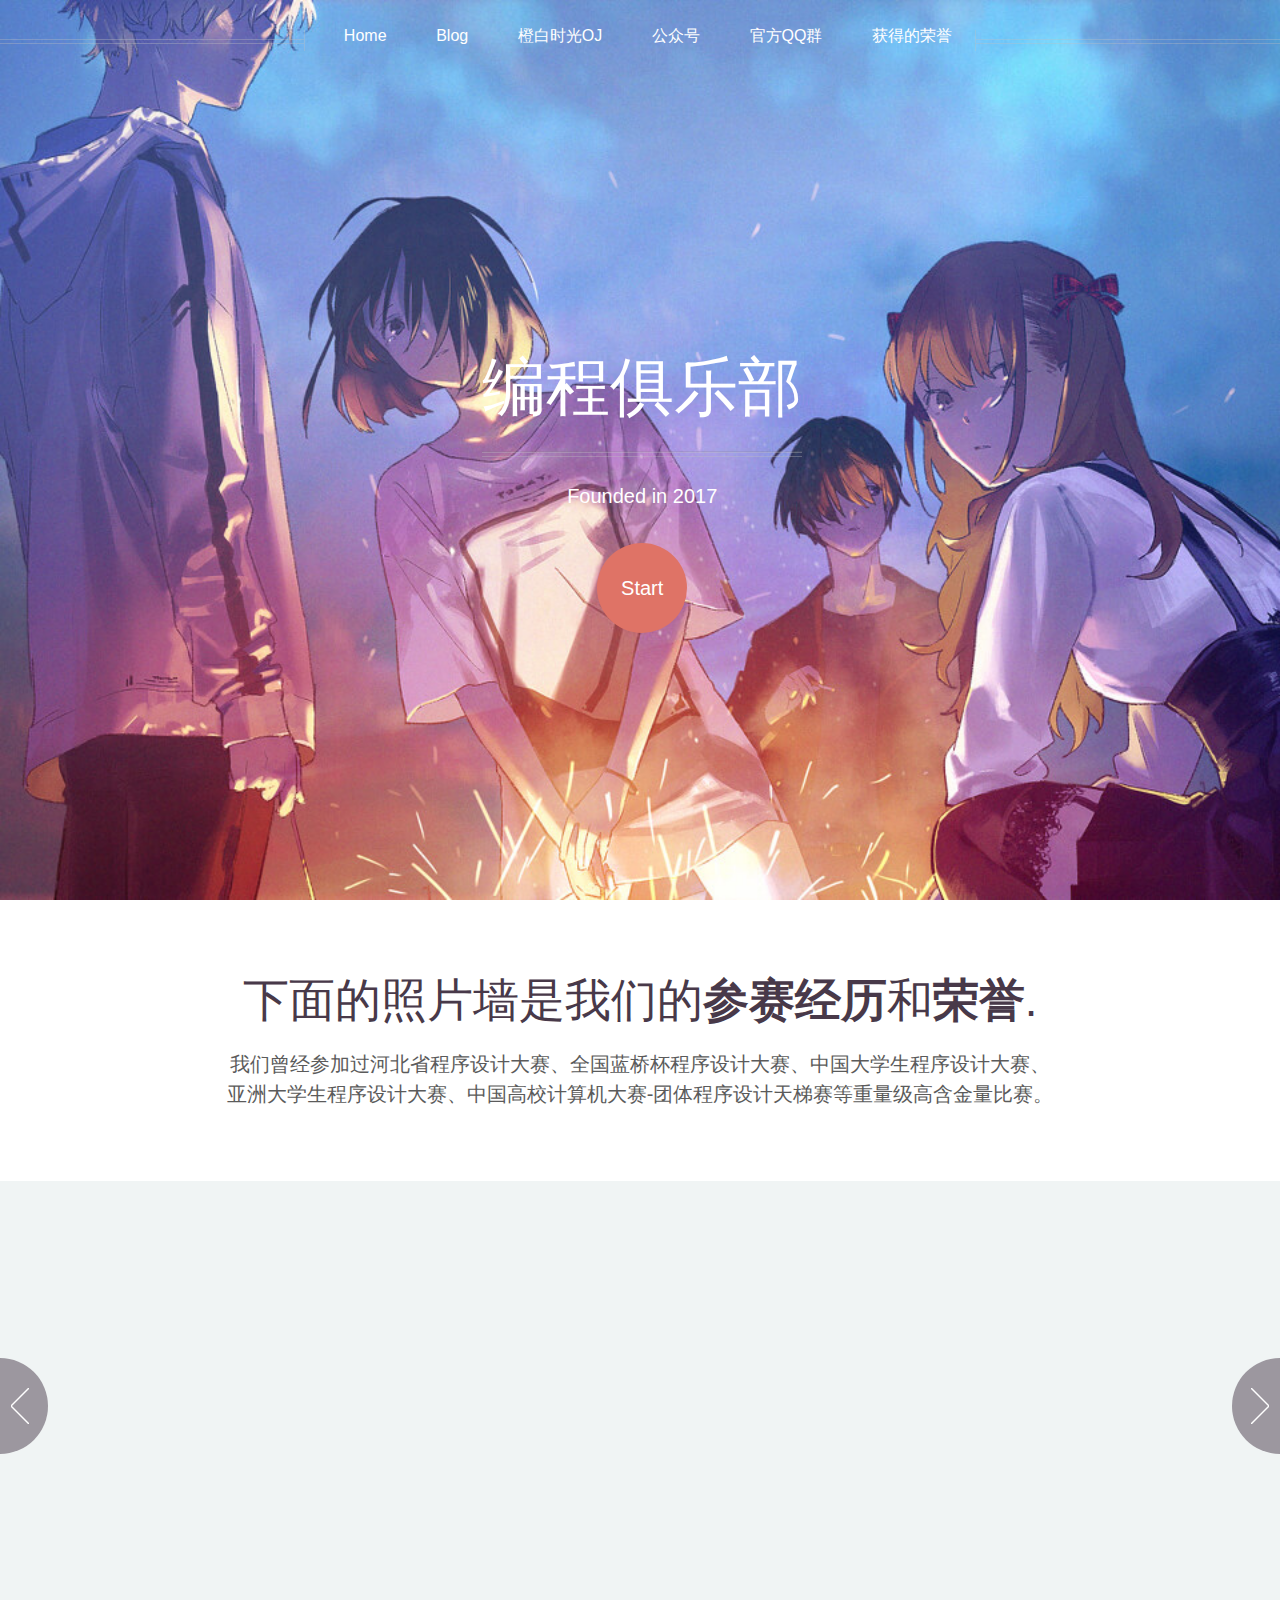
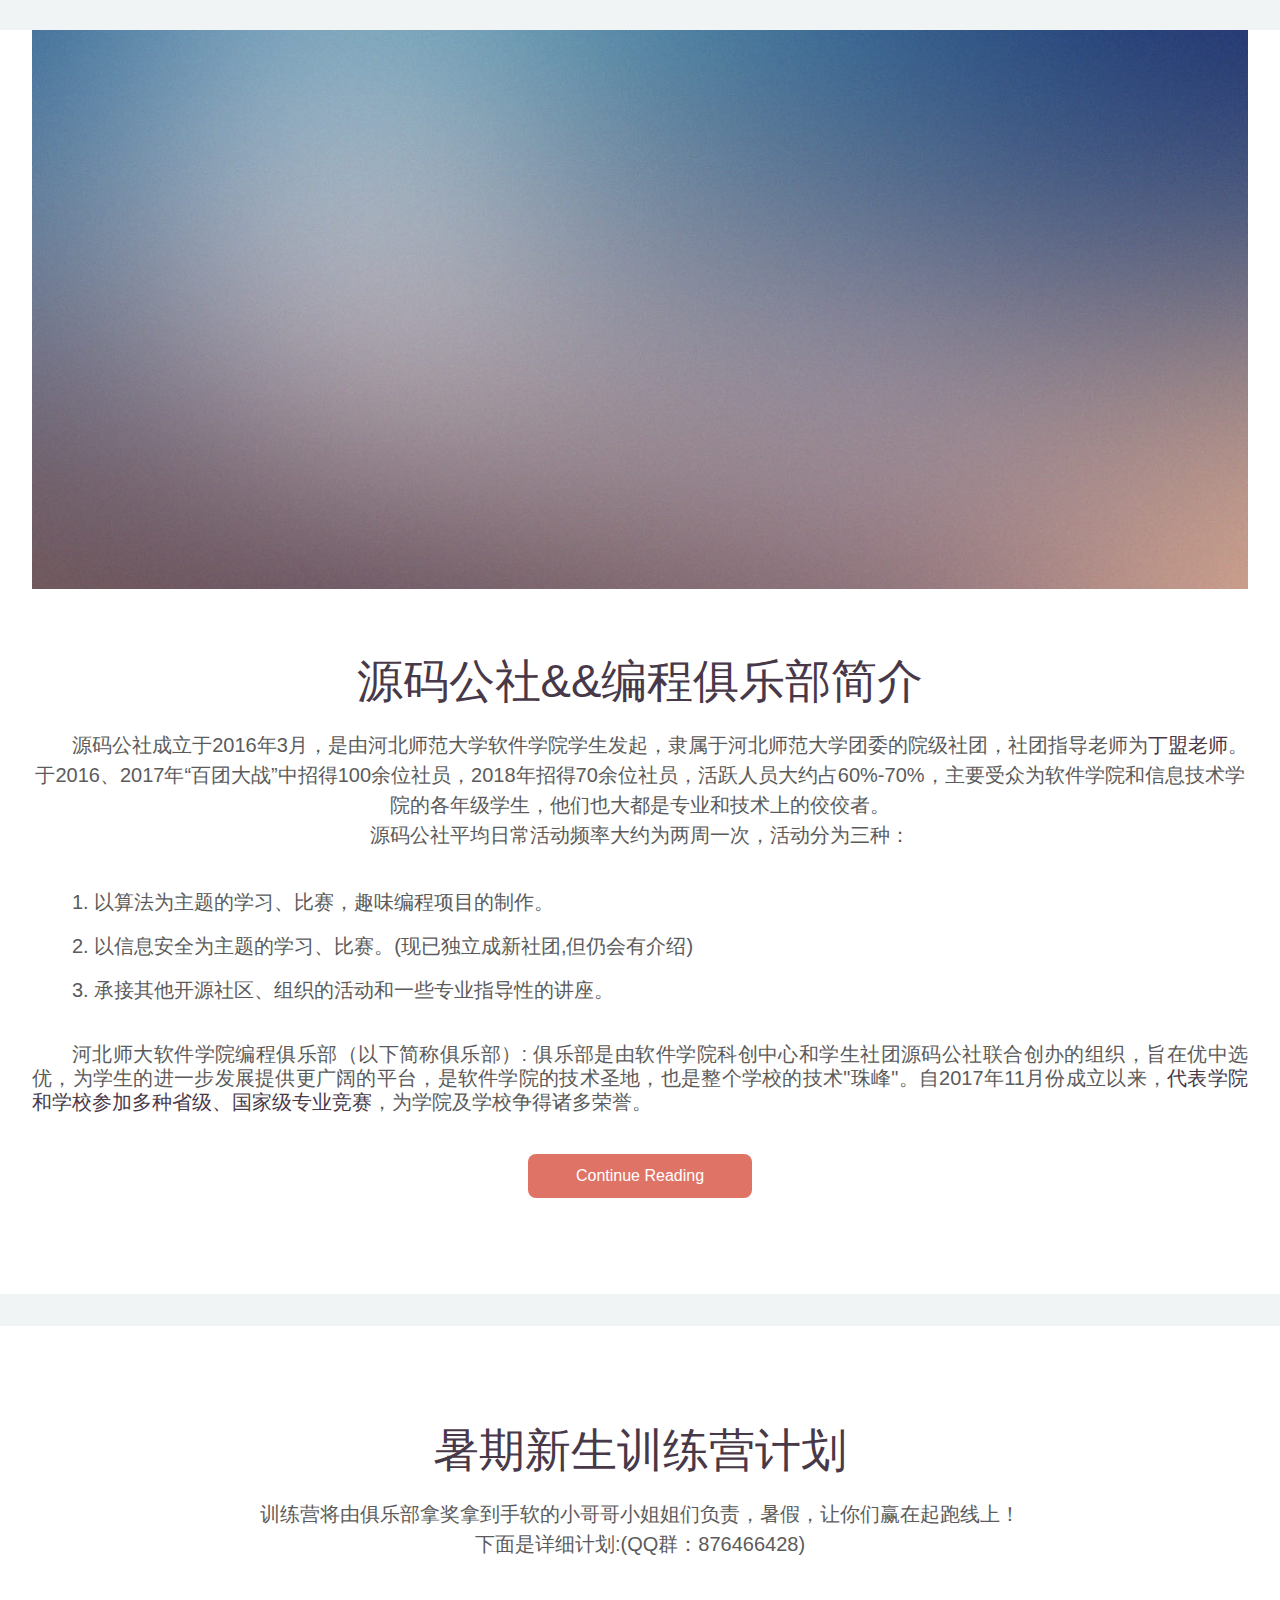
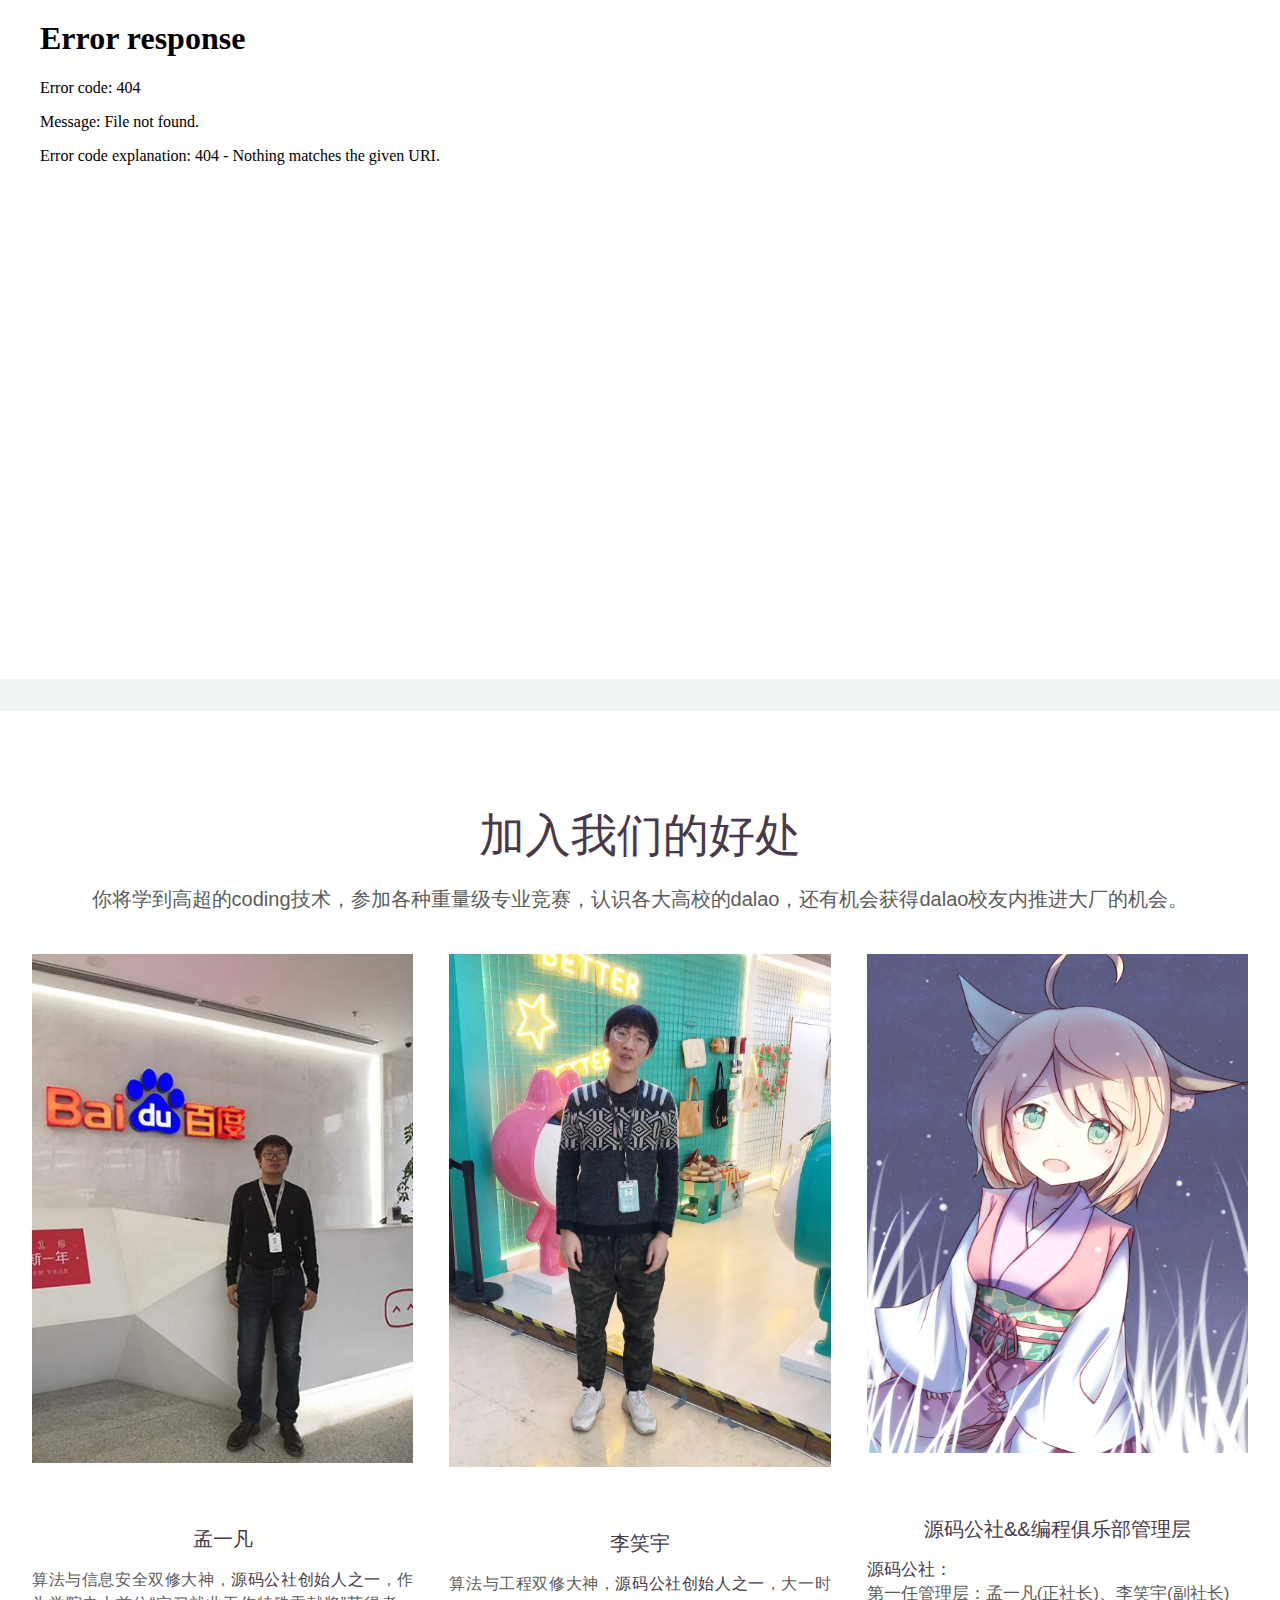
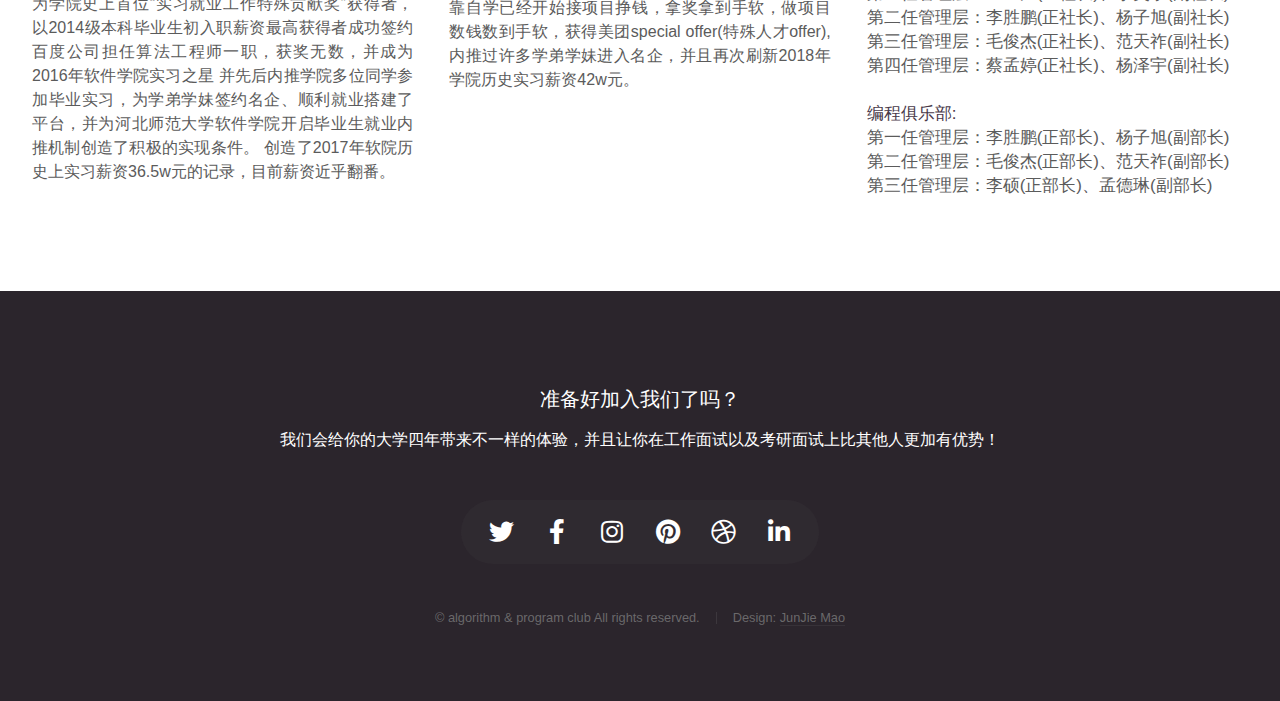
==== commit 36fafc80: "update" ====
--- a/index.html
+++ b/index.html
@@ -52,7 +52,7 @@
 								<li><a href="http://oj.acm-icpc.top/">橙白时光OJ</a></li>
 								<li><a href="#">公众号</a></li>
 								<li><a href="#">官方QQ群</a></li>
-								<li><a href="#">领导层</a></li>
+								<li><a href="#">获得的荣誉</a></li>
 							</ul>
 						</nav>
 
@@ -78,7 +78,7 @@
 							<header>
 								<h3><a href="#">第三届河北省程序设计大赛</a></h3>
 							</header>
-							<p>Commodo id natoque malesuada sollicitudin elit suscipit magna.</p>
+							<p>荣获省一等奖1个，省二等奖2个，省三等奖3个</p>
 						</article>
 
 						<article>
@@ -86,71 +86,71 @@
 							<header>
 								<h3><a href="#">全国蓝桥杯程序设计大赛</a></h3>
 							</header>
-							<p>Commodo id natoque malesuada sollicitudin elit suscipit magna.</p>
-						</article>
-
-						<article>
-							<a href="#" class="image featured"><img src="images/pic03.jpg" alt="" /></a>
+							<p>荣获一等奖5个、二等奖9个、三等奖3个</p>
+						</article>
+
+						<article>
+							<a href="#" class="image featured"><img src="images/p5.jpg" alt="" /></a>
 							<header>
 								<h3><a href="#">中国大学生程序设计大赛</a></h3>
 							</header>
-							<p>Commodo id natoque malesuada sollicitudin elit suscipit magna.</p>
-						</article>
-
-						<article>
-							<a href="#" class="image featured"><img src="images/pic04.jpg" alt="" /></a>
+							<p>荣获优胜奖1个</p>
+						</article>
+
+						<article>
+							<a href="#" class="image featured"><img src="images/p1.jpg" alt="" /></a>
 							<header>
 								<h3><a href="#">亚洲大学生程序设计大赛</a></h3>
 							</header>
-							<p>Commodo id natoque malesuada sollicitudin elit suscipit magna.</p>
-						</article>
-
-						<article>
-							<a href="#" class="image featured"><img src="images/pic05.jpg" alt="" /></a>
+							<p>荣获优胜奖1个</p>
+						</article>
+
+						<article>
+							<a href="#" class="image featured"><img src="images/p6.jpg" alt="" /></a>
 							<header>
 								<h3><a href="#">第二届河北省程序设计大赛</a></h3>
 							</header>
-							<p>Commodo id natoque malesuada sollicitudin elit suscipit magna.</p>
-						</article>
-
-						<article>
-							<a href="#" class="image featured"><img src="images/pic01.jpg" alt="" /></a>
+							<p>省一等奖2个、省二等奖1个、省三等奖2个。</p>
+						</article>
+
+						<article>
+							<a href="#" class="image featured"><img src="images/pic07.jpg" alt="" /></a>
 							<header>
 								<h3><a href="#">蓝桥杯总决赛(北京大学)</a></h3>
 							</header>
-							<p>Commodo id natoque malesuada sollicitudin elit suscipit magna.</p>
-						</article>
-
-						<article>
-							<a href="#" class="image featured"><img src="images/pic02.jpg" alt="" /></a>
+							<p>荣获国家三等奖4个，优秀奖1个。</p>
+						</article>
+
+						<article>
+							<a href="#" class="image featured"><img src="images/p9.jpg" alt="" /></a>
+							<header>
+								<h3><a href="#">团体程序设计天梯赛</a></h3>
+							</header>
+							<p>荣获河北省银奖，高校铜奖</p>
+						</article>
+
+						<article>
+							<a href="#" class="image featured"><img src="images/p8.jpg" alt="" /></a>
 							<header>
 								<h3><a href="#">云淮杯程序设计大赛</a></h3>
 							</header>
-							<p>Commodo id natoque malesuada sollicitudin elit suscipit magna.</p>
-						</article>
-
-						<article>
-							<a href="#" class="image featured"><img src="images/pic03.jpg" alt="" /></a>
-							<header>
-								<h3><a href="#">荣誉证书</a></h3>
-							</header>
-							<p>Commodo id natoque malesuada sollicitudin elit suscipit magna.</p>
-						</article>
-
-						<article>
-							<a href="#" class="image featured"><img src="images/pic04.jpg" alt="" /></a>
-							<header>
-								<h3><a href="#">荣誉证书</a></h3>
-							</header>
-							<p>Commodo id natoque malesuada sollicitudin elit suscipit magna.</p>
-						</article>
-
-						<article>
-							<a href="#" class="image featured"><img src="images/pic05.jpg" alt="" /></a>
-							<header>
-								<h3><a href="#">荣誉证书</a></h3>
-							</header>
-							<p>Commodo id natoque malesuada sollicitudin elit suscipit magna.</p>
+							<p>由编程俱乐部主办，联合4大高校，斩获金奖和铜奖，全员一等奖。<p>
+						</article>
+
+						<article>
+							<a href="#" class="image featured"><img src="images/p2.jpg" alt="" /></a>
+							<header>
+								<h3><a href="#">2018年学院之星</a></h3>
+							</header>
+							<p>编程俱乐部被评选为2018年度软件学院技能之星</p>
+						</article>
+
+						<article>
+							<a href="#" class="image featured"><img src="images/p3.jpeg" alt="" /></a>
+							<header>
+								<h3><a href="#">源码公社</a></h3>
+							</header>
+							<p>源码公社是软件学院的一大特色性社团，主攻技术和算法层面上的知识。<p>
 						</article>
 
 					</div>
@@ -162,21 +162,21 @@
 					<article id="main" class="container special">
 						<a href="#" class="image featured"><img src="images/pic06.jpg" alt="" /></a>
 						<header>
-							<h2><a href="#">源码公社&&编程俱乐部简介</a></h2>
-							<p>
-								Sociis aenean eu aenean mollis mollis facilisis primis ornare penatibus aenean. Cursus ac enim
-								pulvinar curabitur morbi convallis. Lectus malesuada sed fermentum dolore amet.
+							<h2>源码公社&&编程俱乐部简介</h2>
+							<p style="text-indent:2em;">
+								源码公社成立于2016年3月，是由河北师范大学软件学院学生发起，隶属于河北师范大学团委的院级社团，社团指导老师为<strong>丁盟老师</strong>。于2016、2017年“百团大战”中招得100余位社员，2018年招得70余位社员，活跃人员大约占60%-70%，主要受众为软件学院和信息技术学院的各年级学生，他们也大都是专业和技术上的佼佼者。<br>
+								源码公社平均日常活动频率大约为两周一次，活动分为三种：<br>
+								<div style="text-indent:2em;text-align:center;font-size:1.25em">
+									<p>1.	以算法为主题的学习、比赛，趣味编程项目的制作。</p>
+									<p>2.	以信息安全为主题的学习、比赛。(现已独立成新社团,但仍会有介绍)</p>
+									<p>3.	承接其他开源社区、组织的活动和一些专业指导性的讲座。</p>
+								</div>
 							</p>
 						</header>
-						<p>
-							Commodo id natoque malesuada sollicitudin elit suscipit. Curae suspendisse mauris posuere accumsan massa
-							posuere lacus convallis tellus interdum. Amet nullam fringilla nibh nulla convallis ut venenatis purus
-							sit arcu sociis. Nunc fermentum adipiscing tempor cursus nascetur adipiscing adipiscing. Primis aliquam
-							mus lacinia lobortis phasellus suscipit. Fermentum lobortis non tristique ante proin sociis accumsan
-							lobortis. Auctor etiam porttitor phasellus tempus cubilia ultrices tempor sagittis. Nisl fermentum
-							consequat integer interdum integer purus sapien. Nibh eleifend nulla nascetur pharetra commodo mi augue
-							interdum tellus. Ornare cursus augue feugiat sodales velit lorem. Semper elementum ullamcorper lacinia
-							natoque aenean scelerisque.
+						<p style="font-size:1.25em;text-indent:2em;">
+
+							河北师大软件学院编程俱乐部（以下简称俱乐部）:
+							俱乐部是由软件学院科创中心和学生社团源码公社联合创办的组织，旨在优中选优，为学生的进一步发展提供更广阔的平台，是软件学院的技术圣地，也是整个学校的技术"珠峰"。自2017年11月份成立以来，<strong>代表学院和学校参加多种省级、国家级专业竞赛</strong>，为学院及学校争得诸多荣誉。
 						</p>
 						<footer>
 							<a href="#" class="button">Continue Reading</a>
@@ -193,13 +193,14 @@
 							下面是详细计划:(QQ群：876466428)</p>
 						</header>
 						<div class="row">
-							<img id="summer" src="./images/summer.png">
+							<!--<img id="summer" src="./images/summer.png">-->
+							<iframe src="./alter.html" frameborder="0" width="1200" height="620"></iframe>
 						</div>
 					</section>
 
 				</div>
 			<!-- Features -->
-				<div class="wrapper style1">
+				<div class="wrapper style1 wrapper1">
 
 					<section id="features" class="container special">
 						<header>
@@ -208,35 +209,45 @@
 						</header>
 						<div class="row">
 							<article class="col-4 col-12-mobile special">
-								<a href="#" class="image featured"><img src="images/pic07.jpg" alt="" /></a>
+								<a href="#" class="image featured"><img src="images/meng.jpg" alt="" /></a>
 								<header>
 									<h3><a href="#">孟一凡</a></h3>
 								</header>
 								<p>
-									Amet nullam fringilla nibh nulla convallis tique ante proin sociis accumsan lobortis. Auctor etiam
-									porttitor phasellus tempus cubilia ultrices tempor sagittis. Nisl fermentum consequat integer interdum.
+									算法与信息安全双修大神，<strong>源码公社创始人之一</strong>，作为学院史上首位“实习就业工作特殊贡献奖”获得者，
+									以2014级本科毕业生初入职薪资最高获得者成功签约百度公司担任算法工程师一职，获奖无数，并成为2016年软件学院实习之星
+									并先后内推学院多位同学参加毕业实习，为学弟学妹签约名企、顺利就业搭建了平台，并为河北师范大学软件学院开启毕业生就业内推机制创造了积极的实现条件。
+									创造了2017年软院历史上实习薪资36.5w元的记录，目前薪资近乎翻番。
 								</p>
 							</article>
 							<article class="col-4 col-12-mobile special">
-								<a href="#" class="image featured"><img src="images/pic08.jpg" alt="" /></a>
+								<a href="#" class="image featured"><img src="images/li.jpg" alt="" /></a>
 								<header>
 									<h3><a href="#">李笑宇</a></h3>
 								</header>
 								<p>
-									Amet nullam fringilla nibh nulla convallis tique ante proin sociis accumsan lobortis. Auctor etiam
-									porttitor phasellus tempus cubilia ultrices tempor sagittis. Nisl fermentum consequat integer interdum.
+									算法与工程双修大神，<strong>源码公社创始人之一</strong>，大一时靠自学已经开始接项目挣钱，拿奖拿到手软，做项目数钱数到手软，获得美团special offer(特殊人才offer),内推过许多学弟学妹进入名企，并且再次刷新2018年学院历史实习薪资42w元。
 								</p>
 							</article>
+
 							<article class="col-4 col-12-mobile special">
-								<a href="#" class="image featured"><img src="images/pic09.jpg" alt="" /></a>
+								<a href="#" class="image featured" ><img src="images/next.jpg" alt="" style="height: 498.05px;" /></a>
 								<header>
-									<h3><a href="#">xxx</a></h3>
+									<h3><a href="#">源码公社&&编程俱乐部管理层</a></h3>
 								</header>
-								<p>
-									Amet nullam fringilla nibh nulla convallis tique ante proin sociis accumsan lobortis. Auctor etiam
-									porttitor phasellus tempus cubilia ultrices tempor sagittis. Nisl fermentum consequat integer interdum.
+								<p style="font-size:17px">
+									<strong>源码公社：</strong><br>
+									第一任管理层：孟一凡(正社长)、李笑宇(副社长)<br>
+									第二任管理层：李胜鹏(正社长)、杨子旭(副社长)<br>
+									第三任管理层：毛俊杰(正社长)、范天祚(副社长)<br>
+									第四任管理层：蔡孟婷(正社长)、杨泽宇(副社长)<br><br>
+									<strong>编程俱乐部:</strong><br>
+									第一任管理层：李胜鹏(正部长)、杨子旭(副部长)<br>
+									第二任管理层：毛俊杰(正部长)、范天祚(副部长)<br>
+									第三任管理层：李硕(正部长)、孟德琳(副部长)
 								</p>
 							</article>
+
 						</div>
 					</section>
 
@@ -251,9 +262,9 @@
 								<!-- Contact -->
 									<section class="contact">
 										<header>
-											<h3>Nisl turpis nascetur interdum?</h3>
+											<h3>准备好加入我们了吗？</h3>
 										</header>
-										<p>Urna nisl non quis interdum mus ornare ridiculus egestas ridiculus lobortis vivamus tempor aliquet.</p>
+										<p>我们会给你的大学四年带来不一样的体验，并且让你在工作面试以及考研面试上比其他人更加有优势！</p>
 										<ul class="icons">
 											<li><a href="#" class="icon brands fa-twitter"><span class="label">Twitter</span></a></li>
 											<li><a href="#" class="icon brands fa-facebook-f"><span class="label">Facebook</span></a></li>
--- a/assets/css/main.css
+++ b/assets/css/main.css
@@ -1763,7 +1763,7 @@
 
 		header > p {
 			display: block;
-			font-size: 1.5em;
+			font-size: 1.25em;
 			margin: 1em 0 2em 0;
 			line-height: 1.5em;
 			text-align: inherit;
@@ -3142,3 +3142,6 @@
 	max-width:100%;
 	display: block;
 }
+
+
+
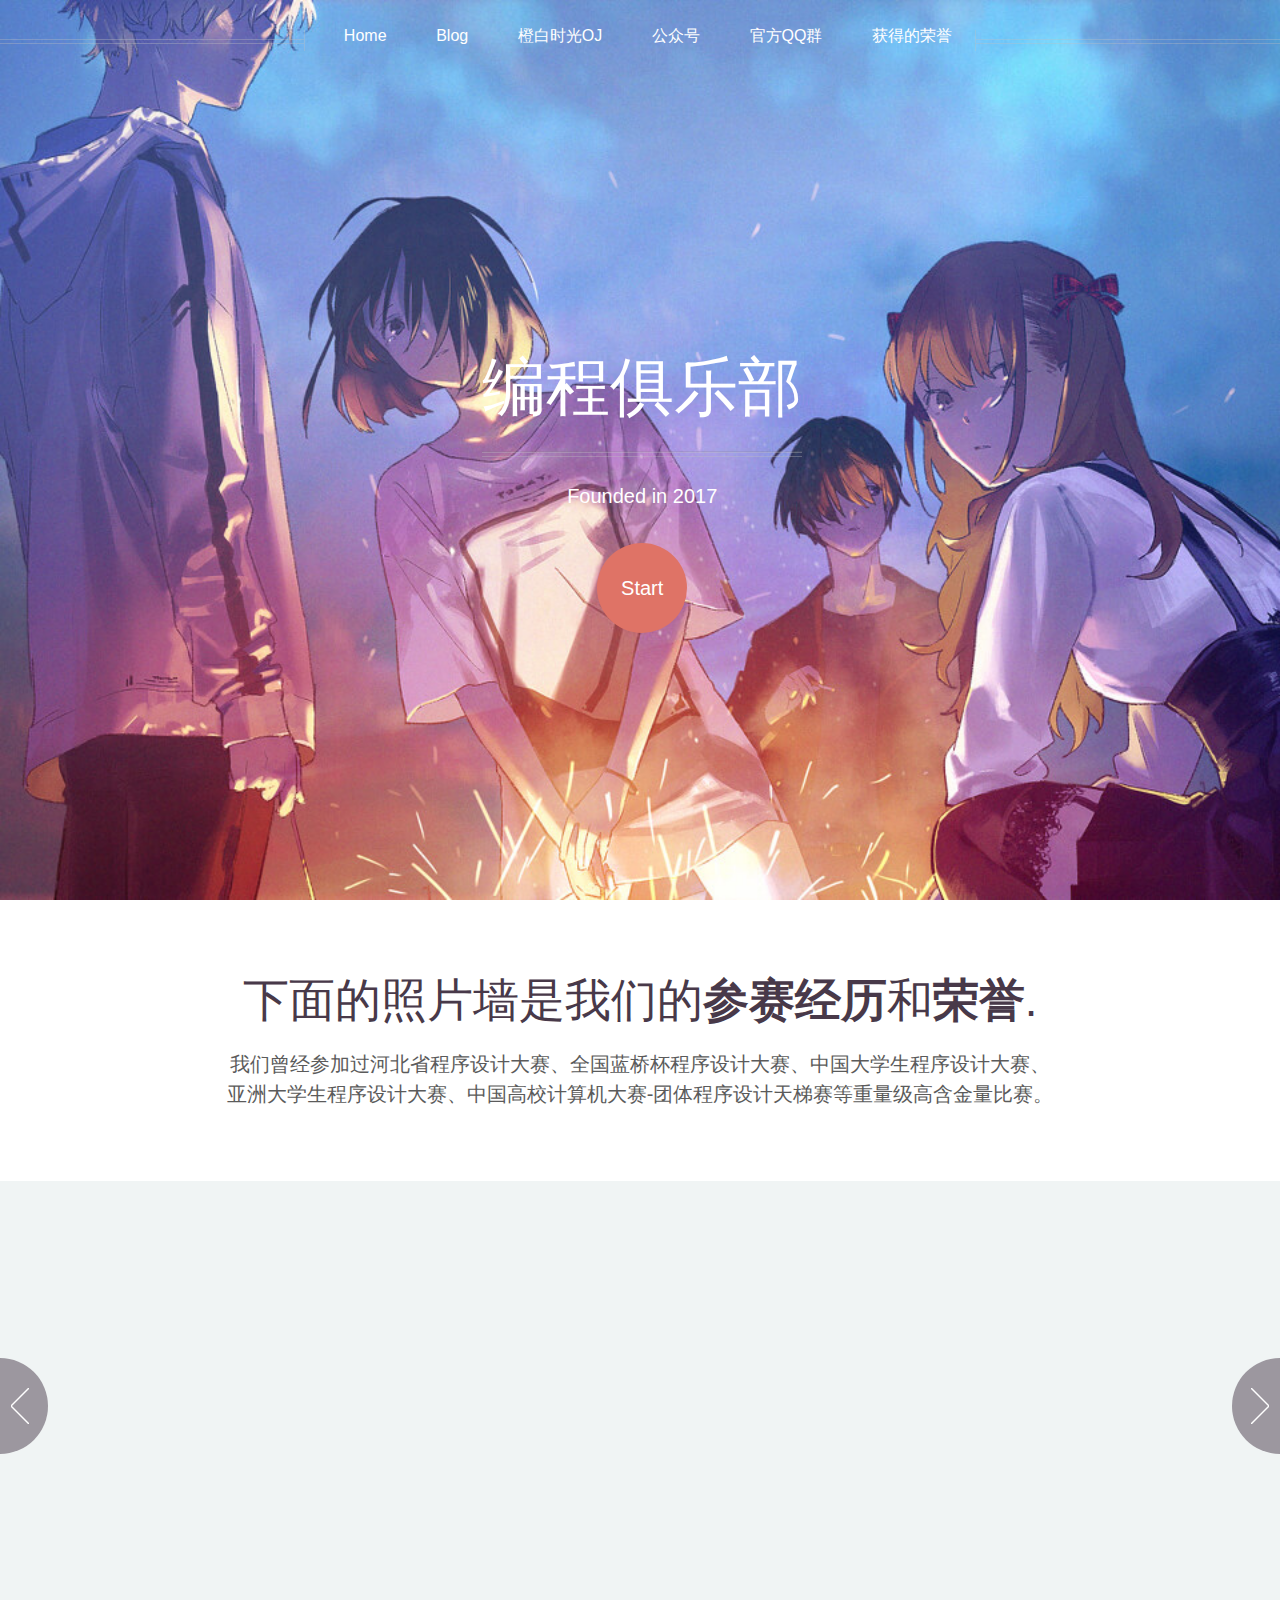
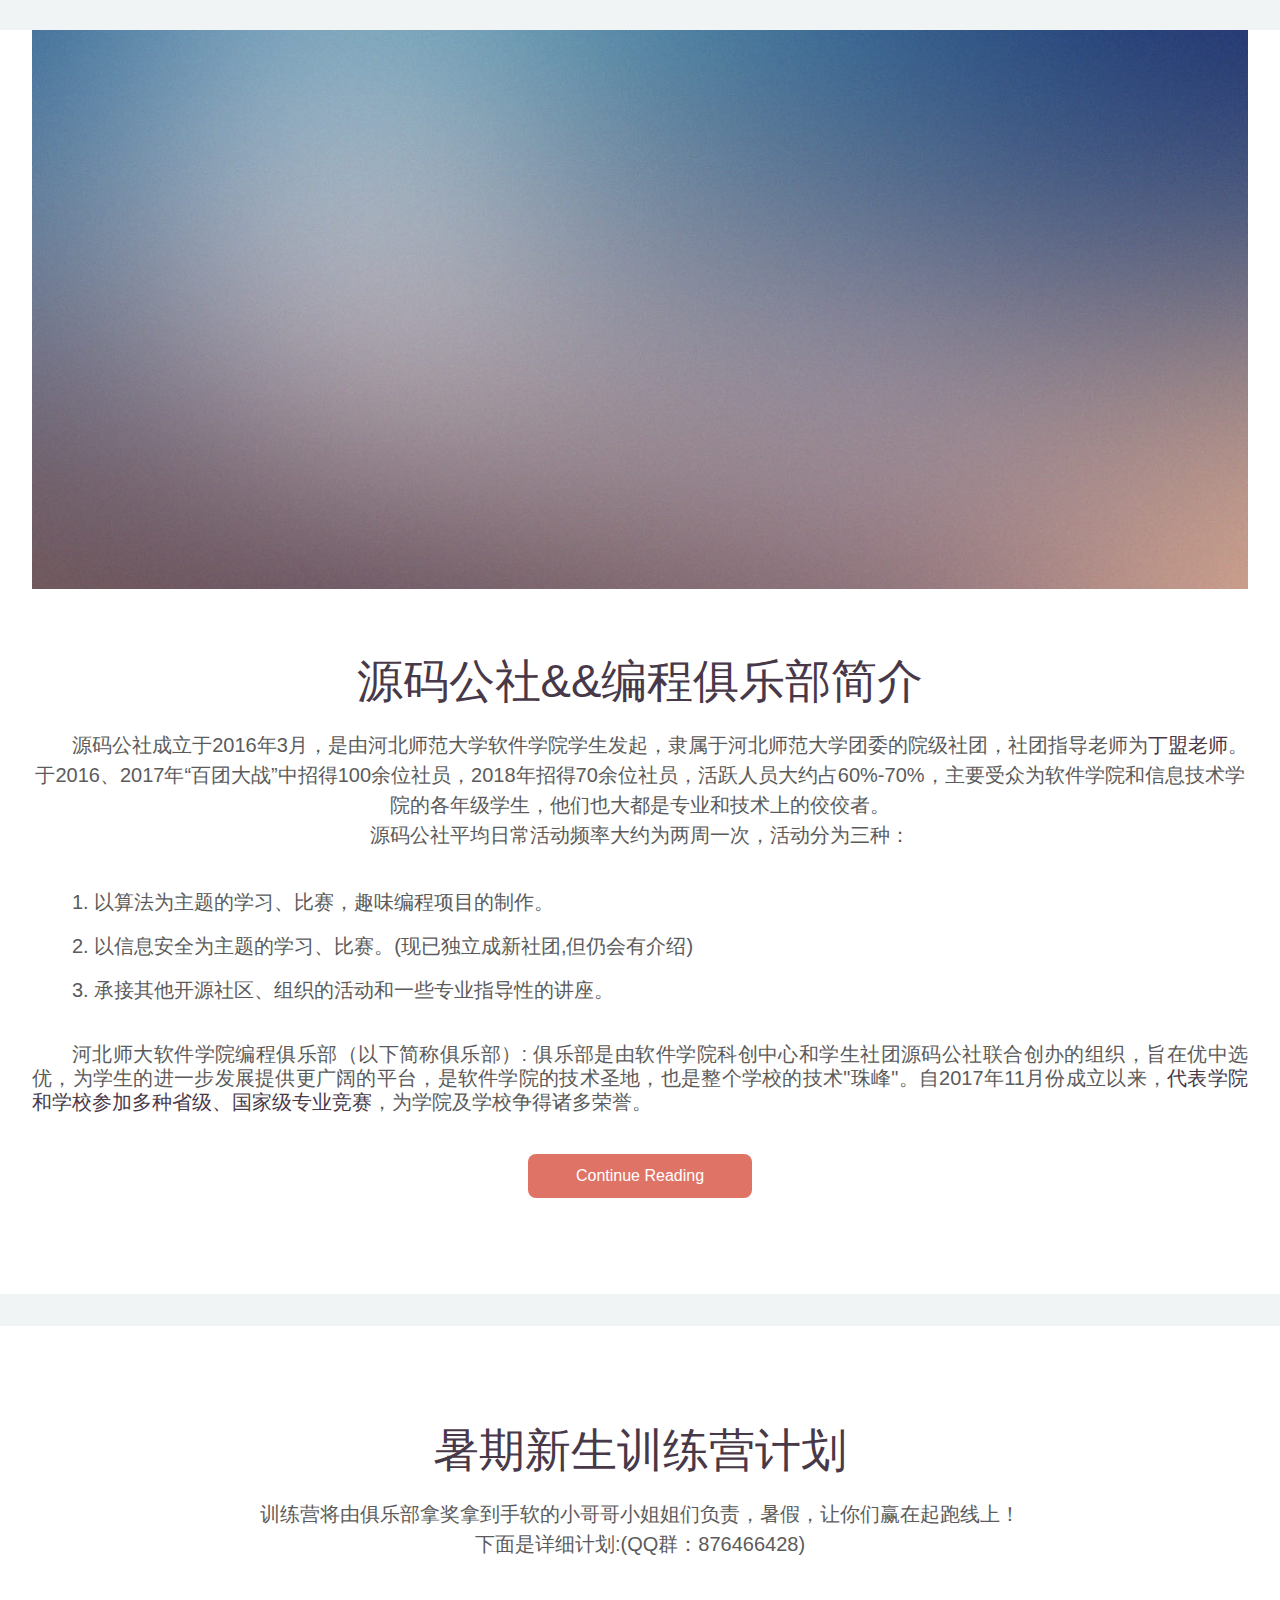
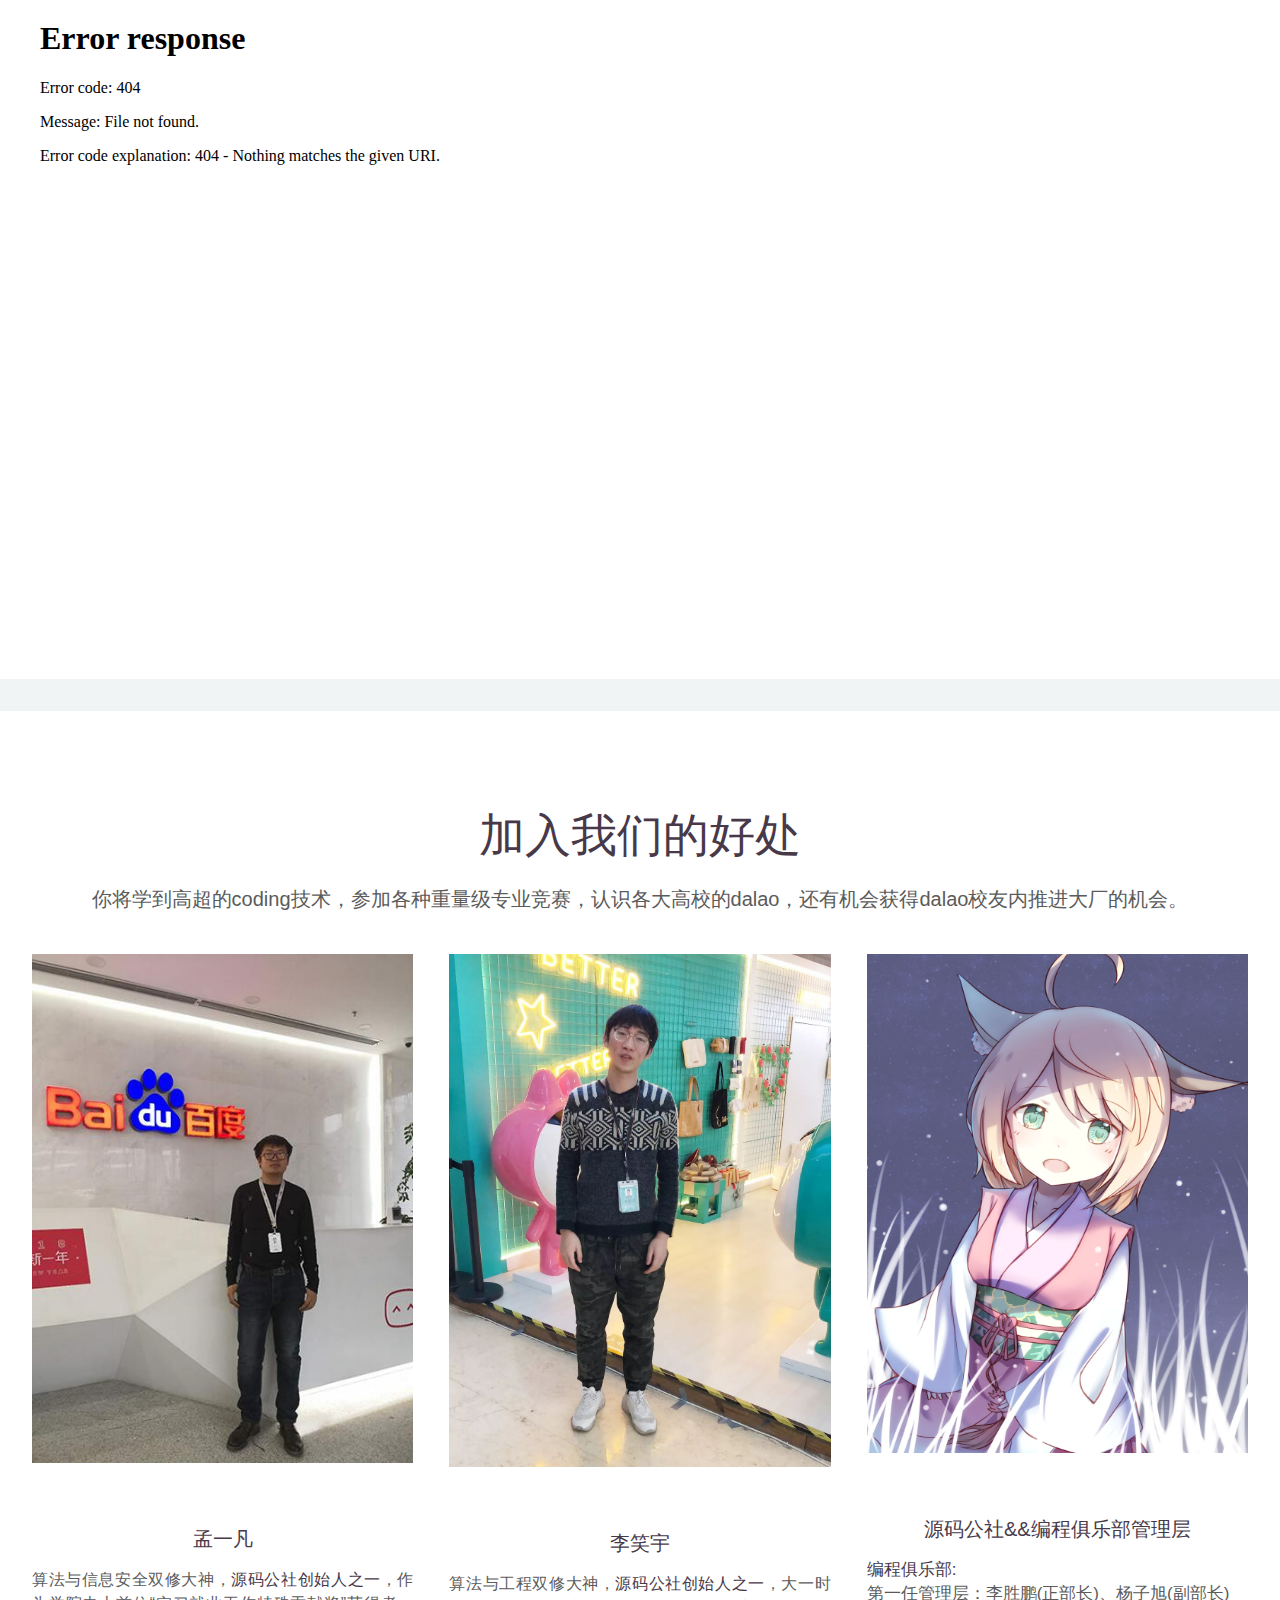
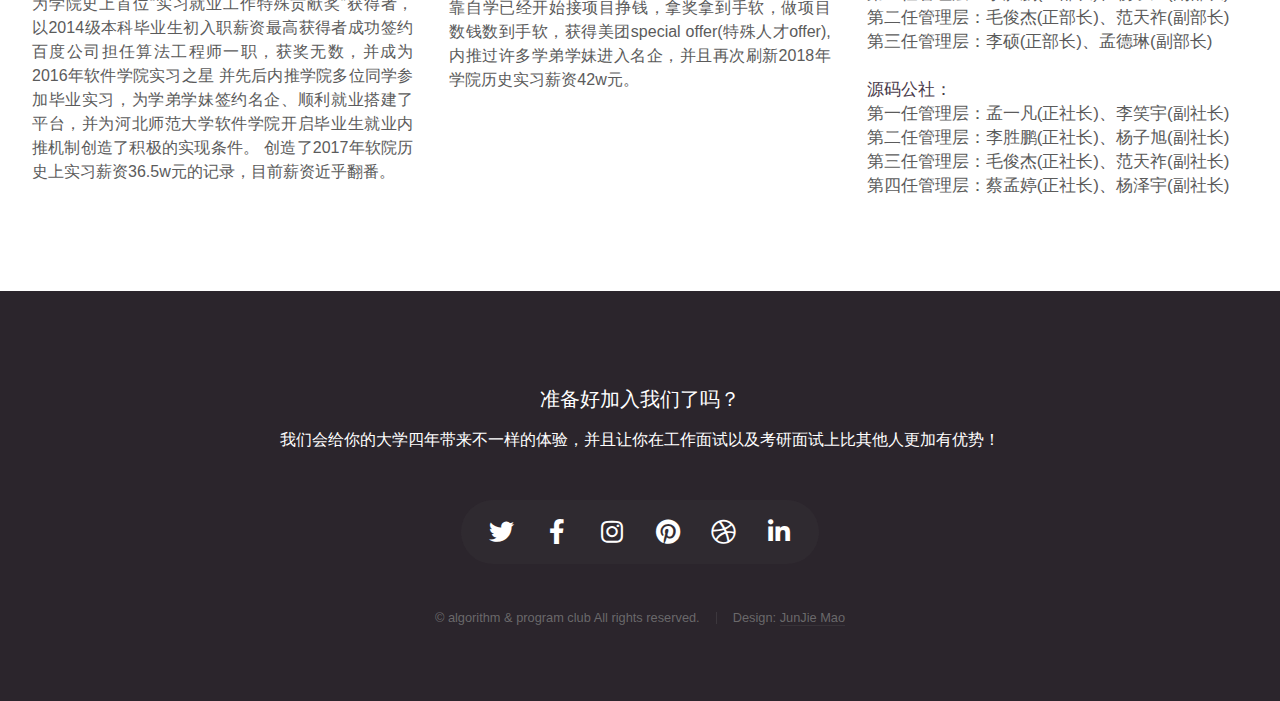
==== commit 370f41ca: "update" ====
--- a/index.html
+++ b/index.html
@@ -236,15 +236,16 @@
 									<h3><a href="#">源码公社&&编程俱乐部管理层</a></h3>
 								</header>
 								<p style="font-size:17px">
+
+									<strong>编程俱乐部:</strong><br>
+									第一任管理层：李胜鹏(正部长)、杨子旭(副部长)<br>
+									第二任管理层：毛俊杰(正部长)、范天祚(副部长)<br>
+									第三任管理层：李硕(正部长)、孟德琳(副部长)<br><br>
 									<strong>源码公社：</strong><br>
 									第一任管理层：孟一凡(正社长)、李笑宇(副社长)<br>
 									第二任管理层：李胜鹏(正社长)、杨子旭(副社长)<br>
 									第三任管理层：毛俊杰(正社长)、范天祚(副社长)<br>
-									第四任管理层：蔡孟婷(正社长)、杨泽宇(副社长)<br><br>
-									<strong>编程俱乐部:</strong><br>
-									第一任管理层：李胜鹏(正部长)、杨子旭(副部长)<br>
-									第二任管理层：毛俊杰(正部长)、范天祚(副部长)<br>
-									第三任管理层：李硕(正部长)、孟德琳(副部长)
+									第四任管理层：蔡孟婷(正社长)、杨泽宇(副社长)
 								</p>
 							</article>
 
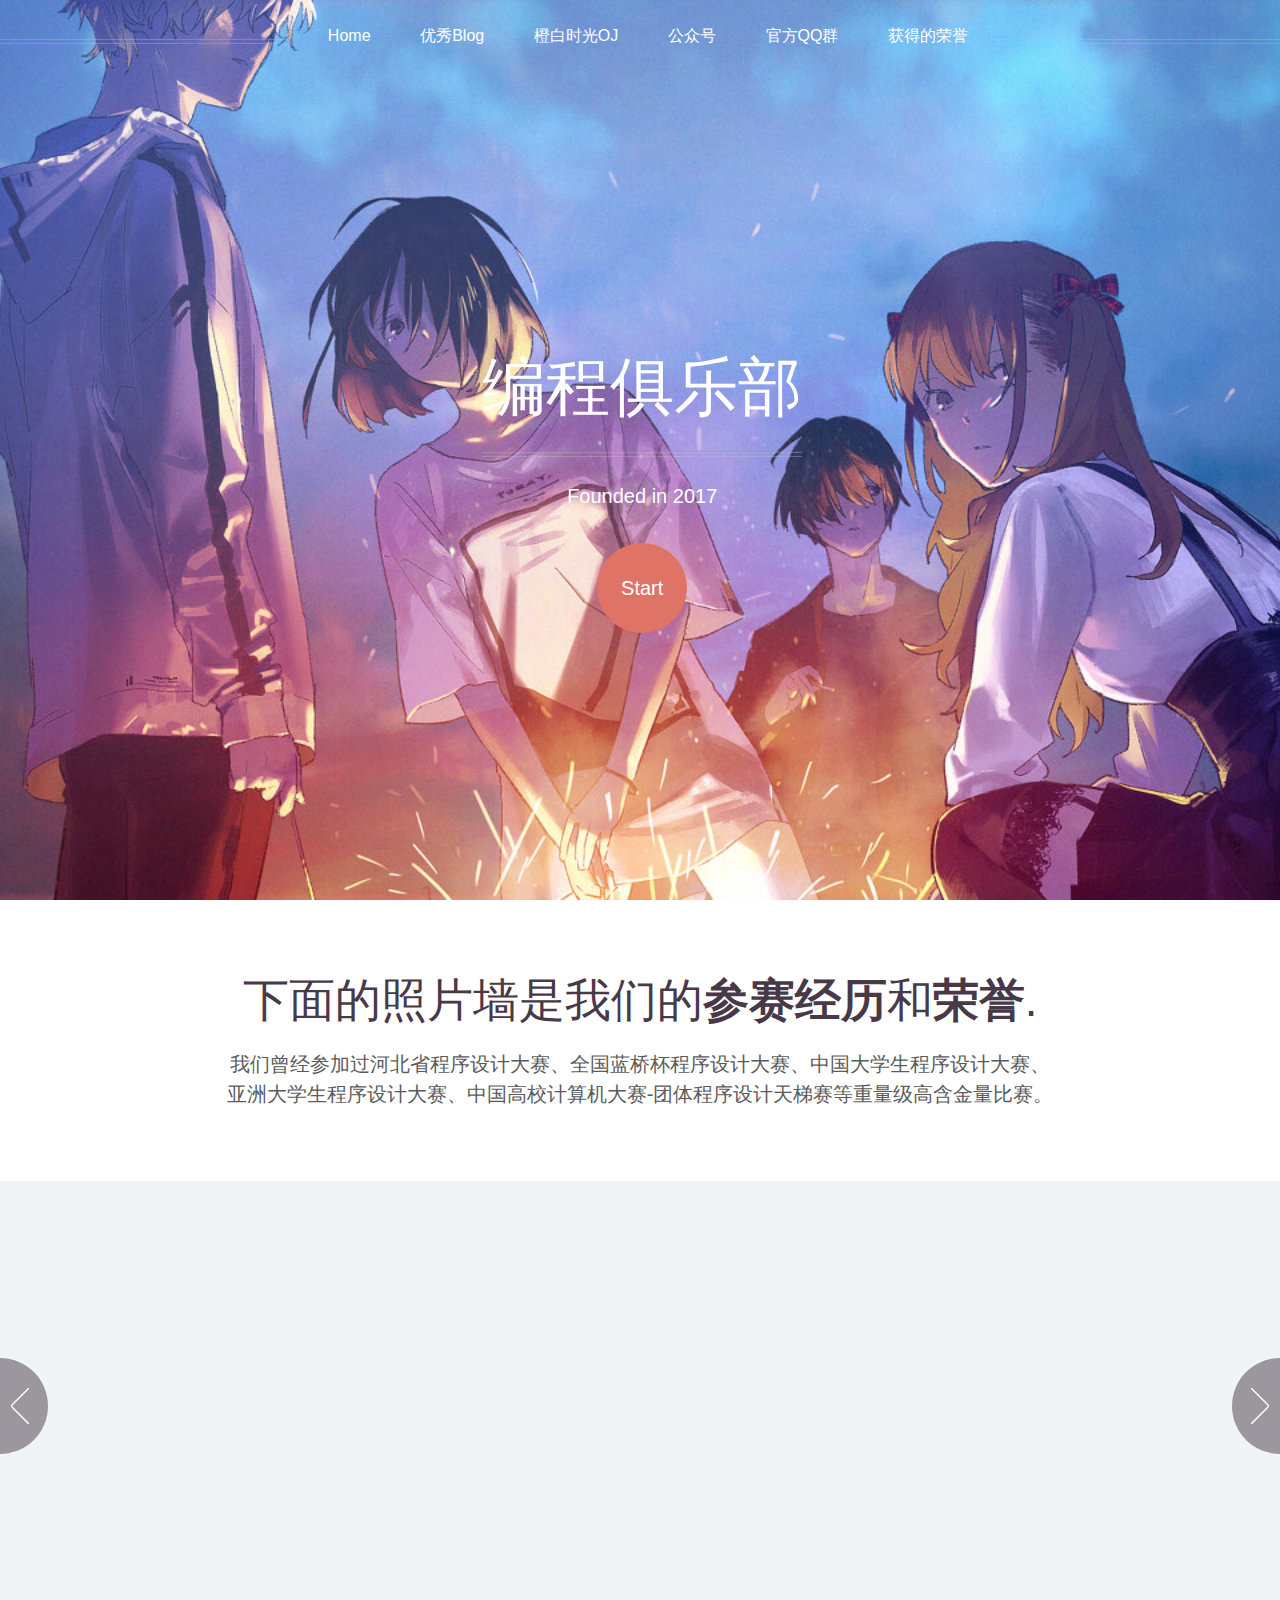
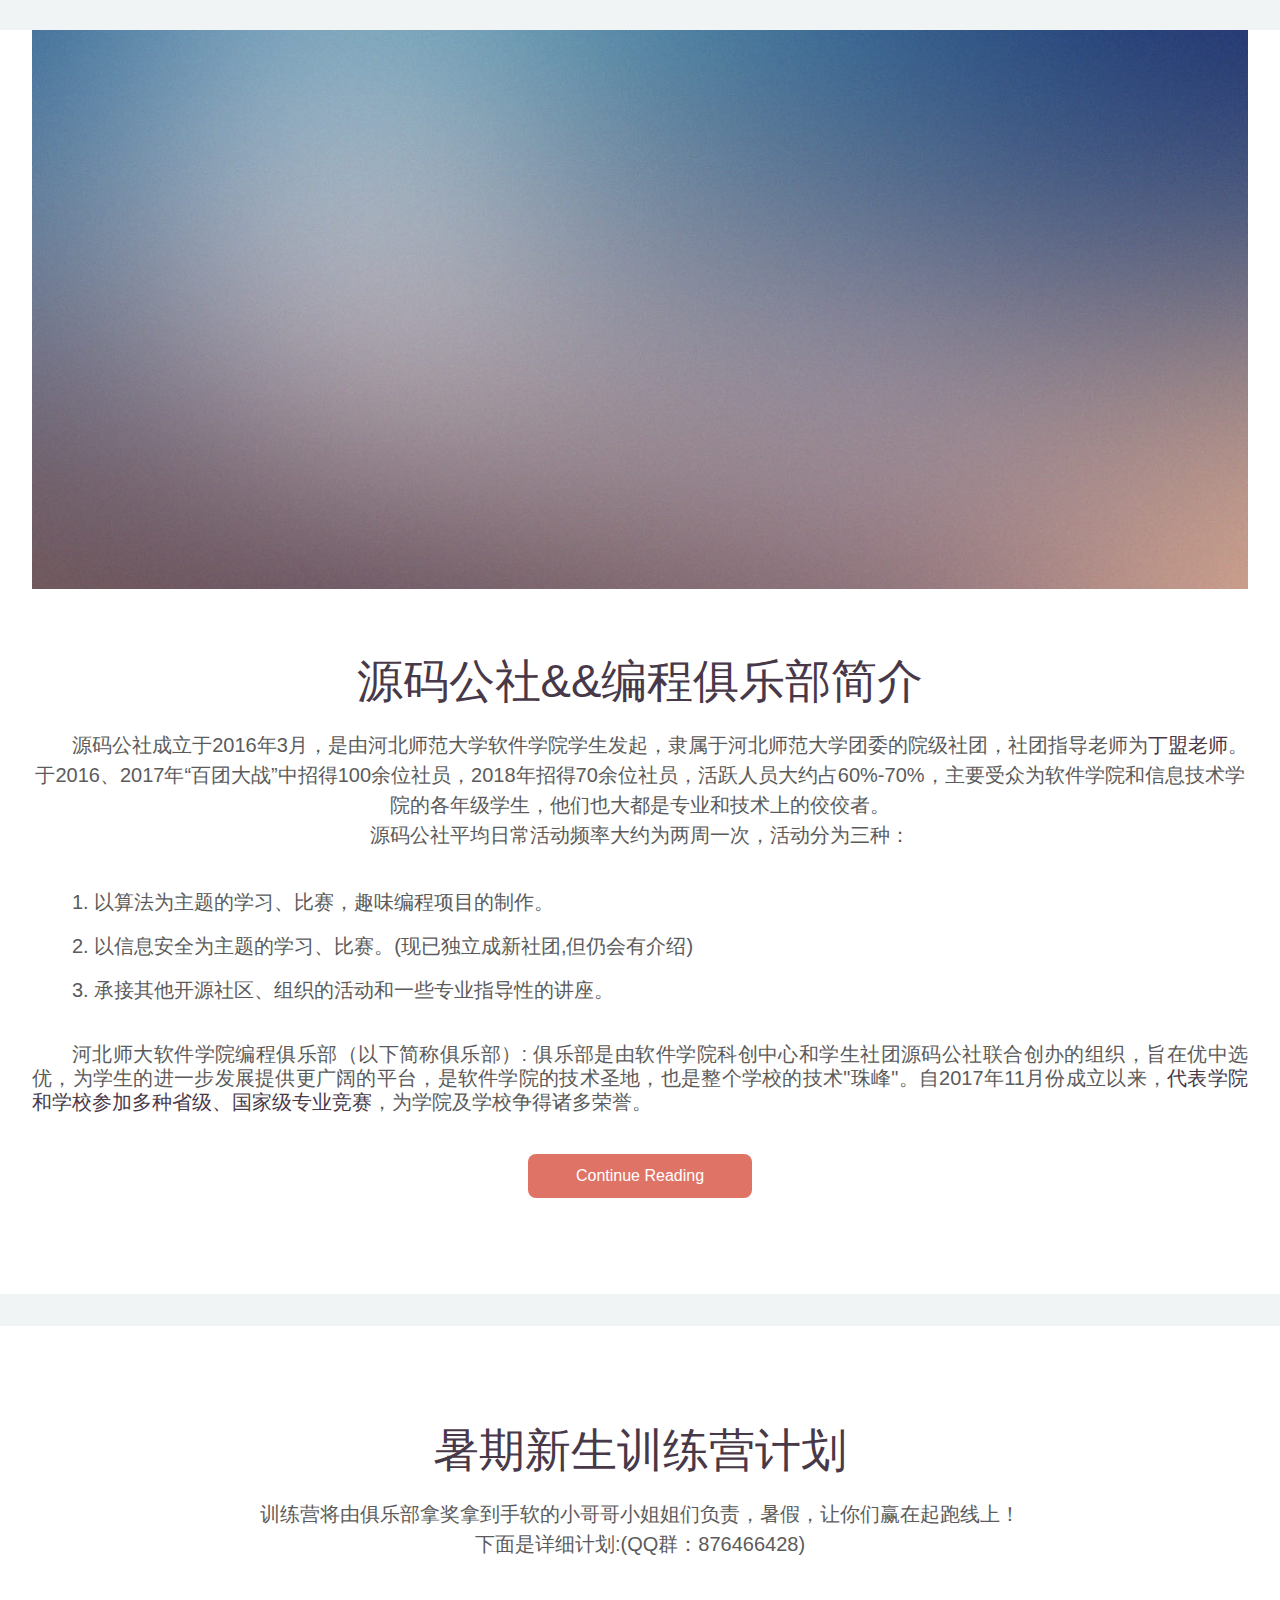
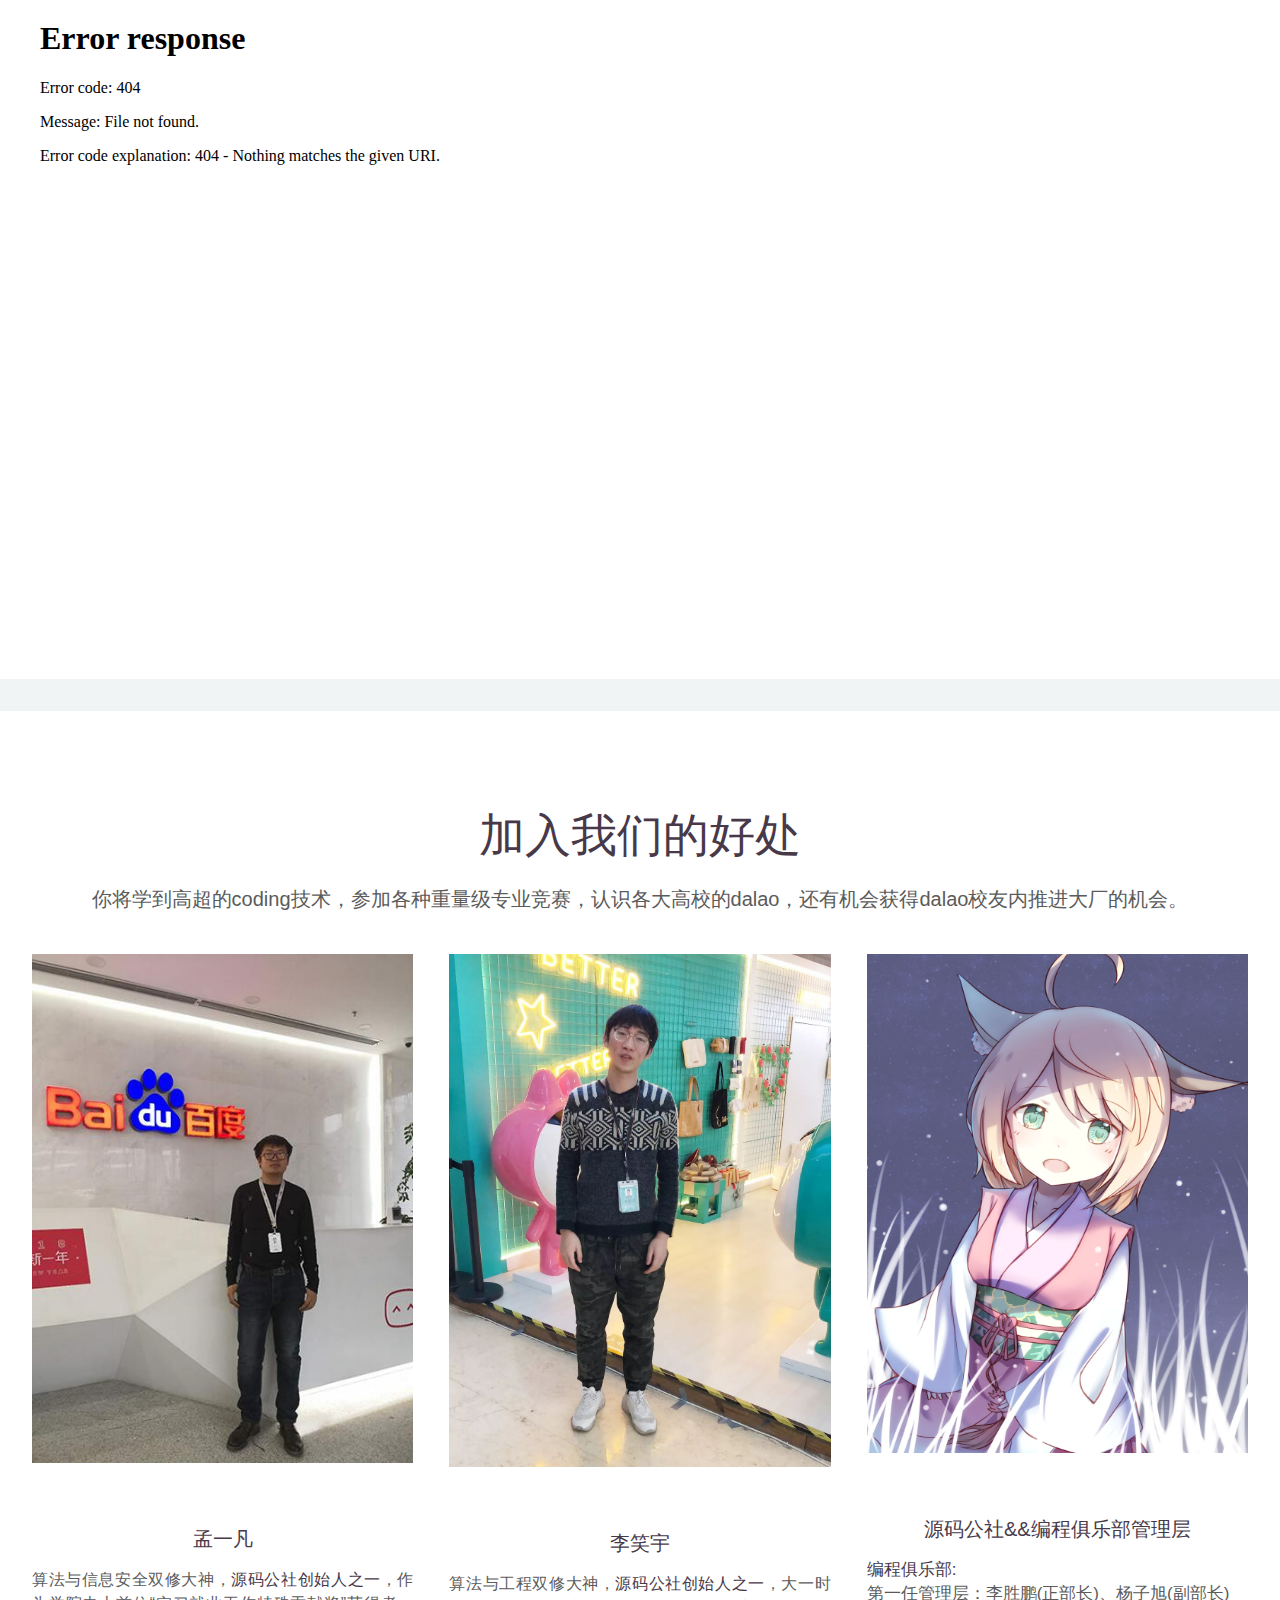
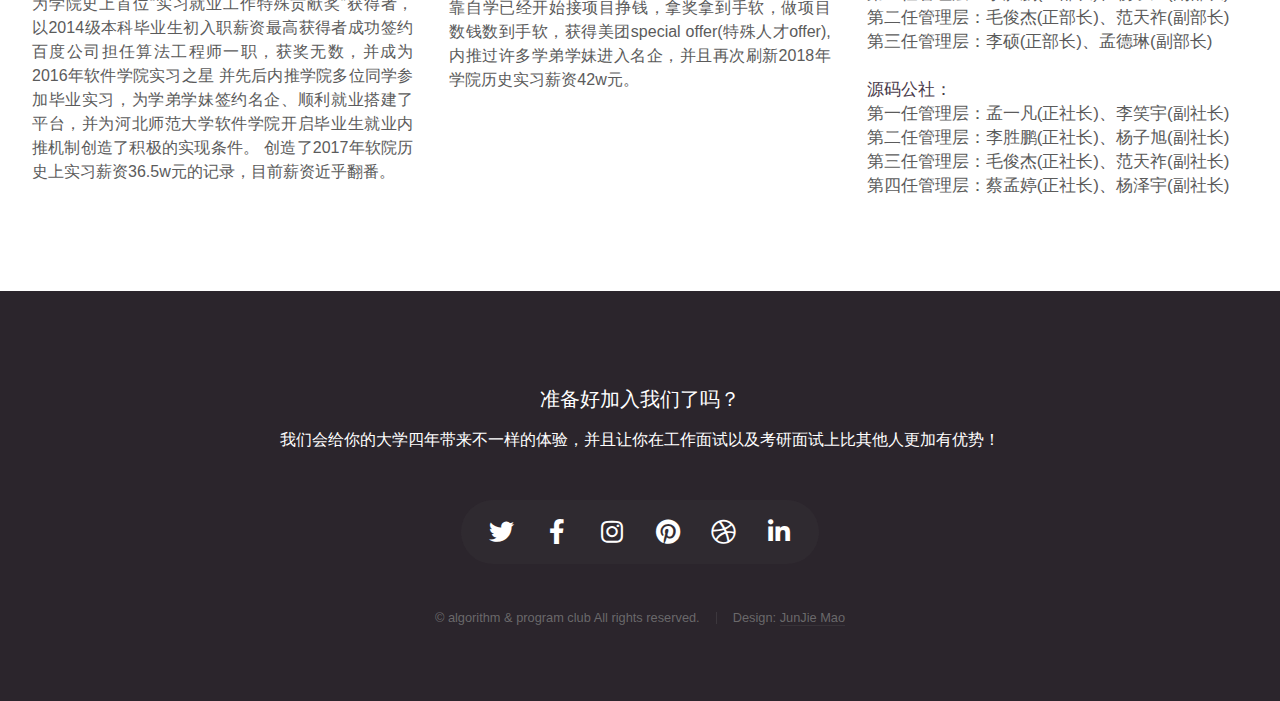
==== commit fbecd017: "update" ====
--- a/index.html
+++ b/index.html
@@ -32,26 +32,19 @@
 								<li><a href="index.html">Home</a></li>
 								
 								<li>
-									<a href="#">Blog</a>
+									<a href="#">优秀Blog</a>
 									<ul>
-										<li><a href="#">Lorem ipsum dolor</a></li>
-										<li><a href="#">Magna phasellus</a></li>
-										<li><a href="#">Etiam dolore nisl</a></li>
-										<li>
-											<a href="#">And a submenu &hellip;</a>
-											<ul>
-												<li><a href="#">Lorem ipsum dolor</a></li>
-												<li><a href="#">Phasellus consequat</a></li>
-												<li><a href="#">Magna phasellus</a></li>
-												<li><a href="#">Etiam dolore nisl</a></li>
-											</ul>
-										</li>
-										<li><a href="#">Veroeros feugiat</a></li>
+										<li><a href="http://blog.acfuns.xyz/">血小板自动机's Blog</a></li>
+										<li><a href="https://acediameow.github.io/">MDL's Blog</a></li>
+										<li><a href="http://www.zhuojiuw.top">李硕的博客</a></li>
+										<li><a href="https://blog.csdn.net/hebtu666">天炸dalao的博客</a></li>
+										<li><a href="https://www.cnblogs.com/mbath/">哲♂学家的小黑屋</a></li>
+										<li><a href="https://acfuns.xyz/">小黑屋2</a></li>
 									</ul>
 								</li>
 								<li><a href="http://oj.acm-icpc.top/">橙白时光OJ</a></li>
-								<li><a href="#">公众号</a></li>
-								<li><a href="#">官方QQ群</a></li>
+								<li><a target=_blank href="https://mp.weixin.qq.com/s?__biz=Mzg2OTA5Njk5Nw==&mid=2247483653&idx=1&sn=9a005afe03ca1c13774b4ff552927198&chksm=cea30a4ff9d48359218b983949e636d199199b7c2fbf7b7be938e6d16fe522402370fed884cd&sessionid=1562771844&scene=126&clicktime=1562771880&ascene=3&devicetype=android-28&version=27000535&nettype=3gnet&abtest_cookie=BgABAAgACgALABIAEwAVAAYAnoYeACOXHgBWmR4AwpkeAPGZHgAKmh4AAAA%3D&lang=zh_CN&pass_ticket=FzAzfKwDIaxkgcxnvapITZpVEsZaQlZ9V63R5pU1eEO5kS2PQ1BKFUHhQXfGNANc&wx_header=1">公众号</a></li>
+								<li><a href="https://jq.qq.com/?_wv=1027&k=5vZy8wm">官方QQ群</a></li>
 								<li><a href="#">获得的荣誉</a></li>
 							</ul>
 						</nav>
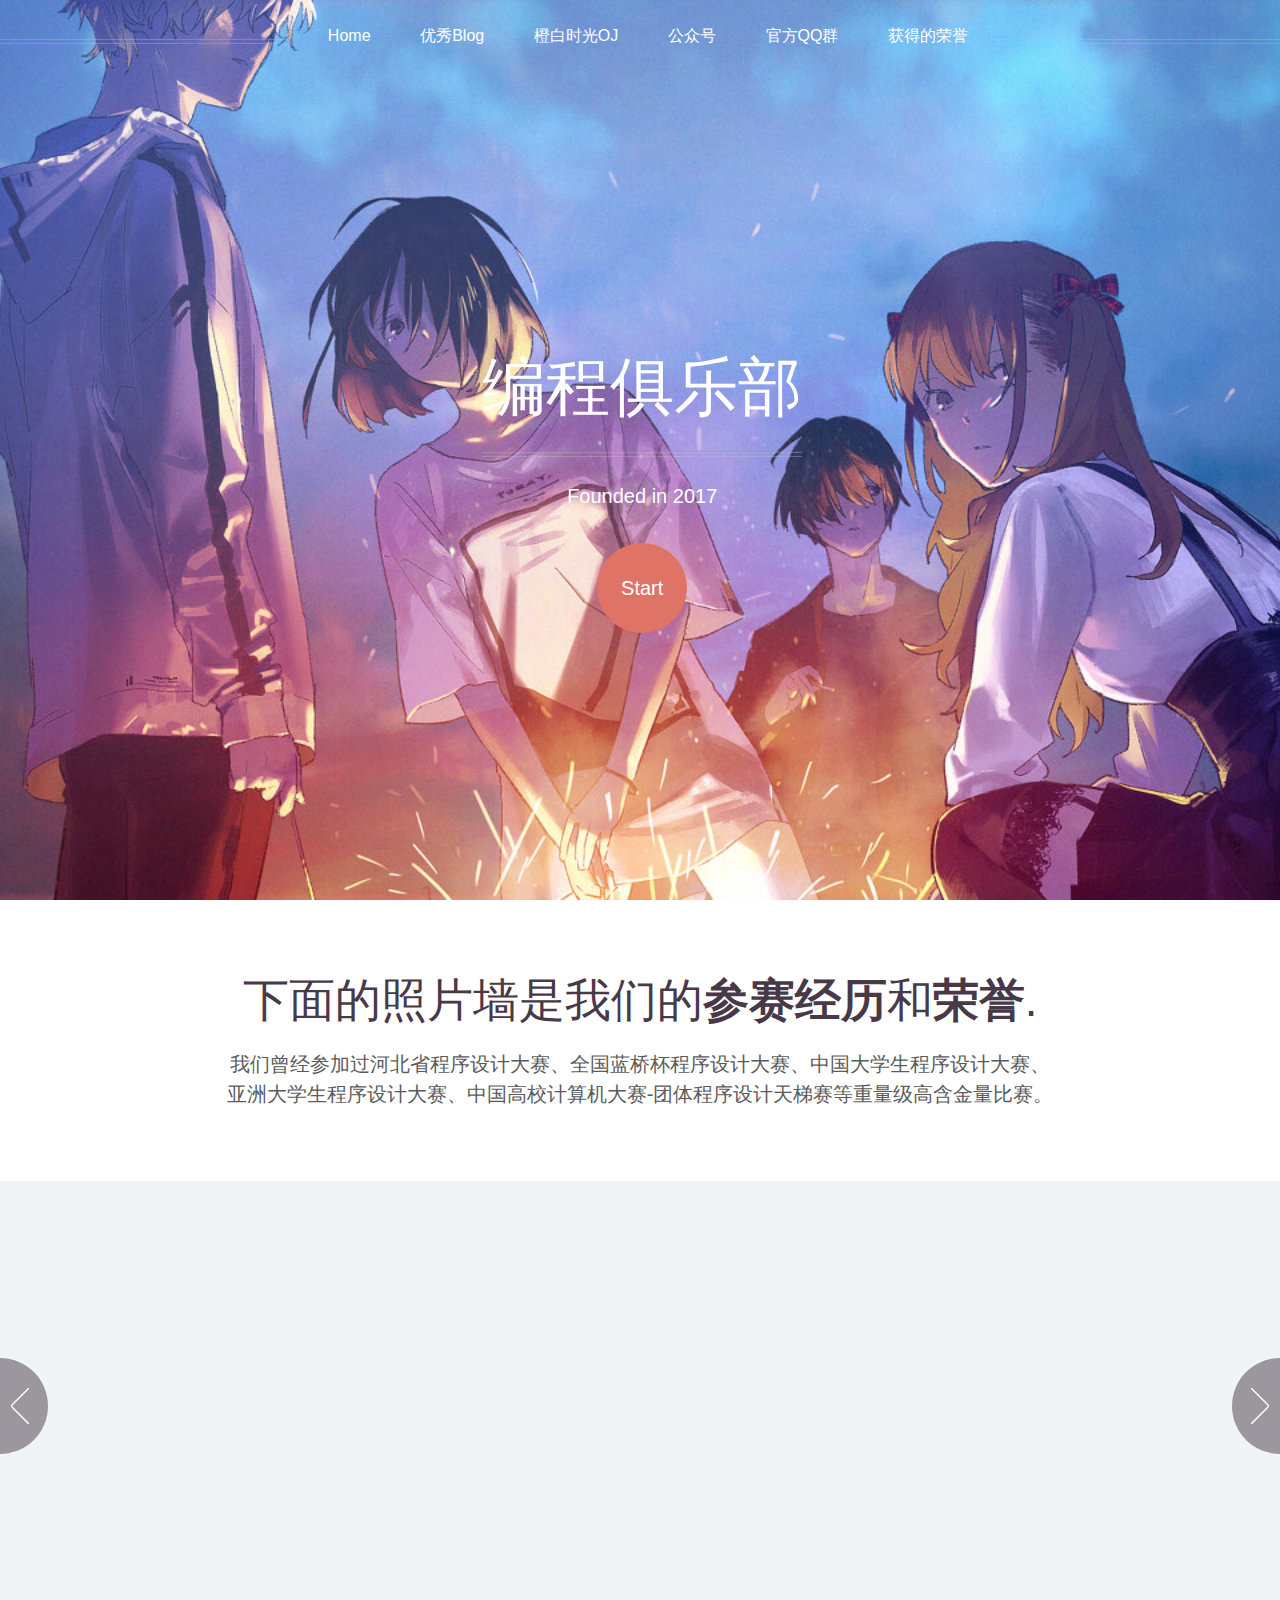
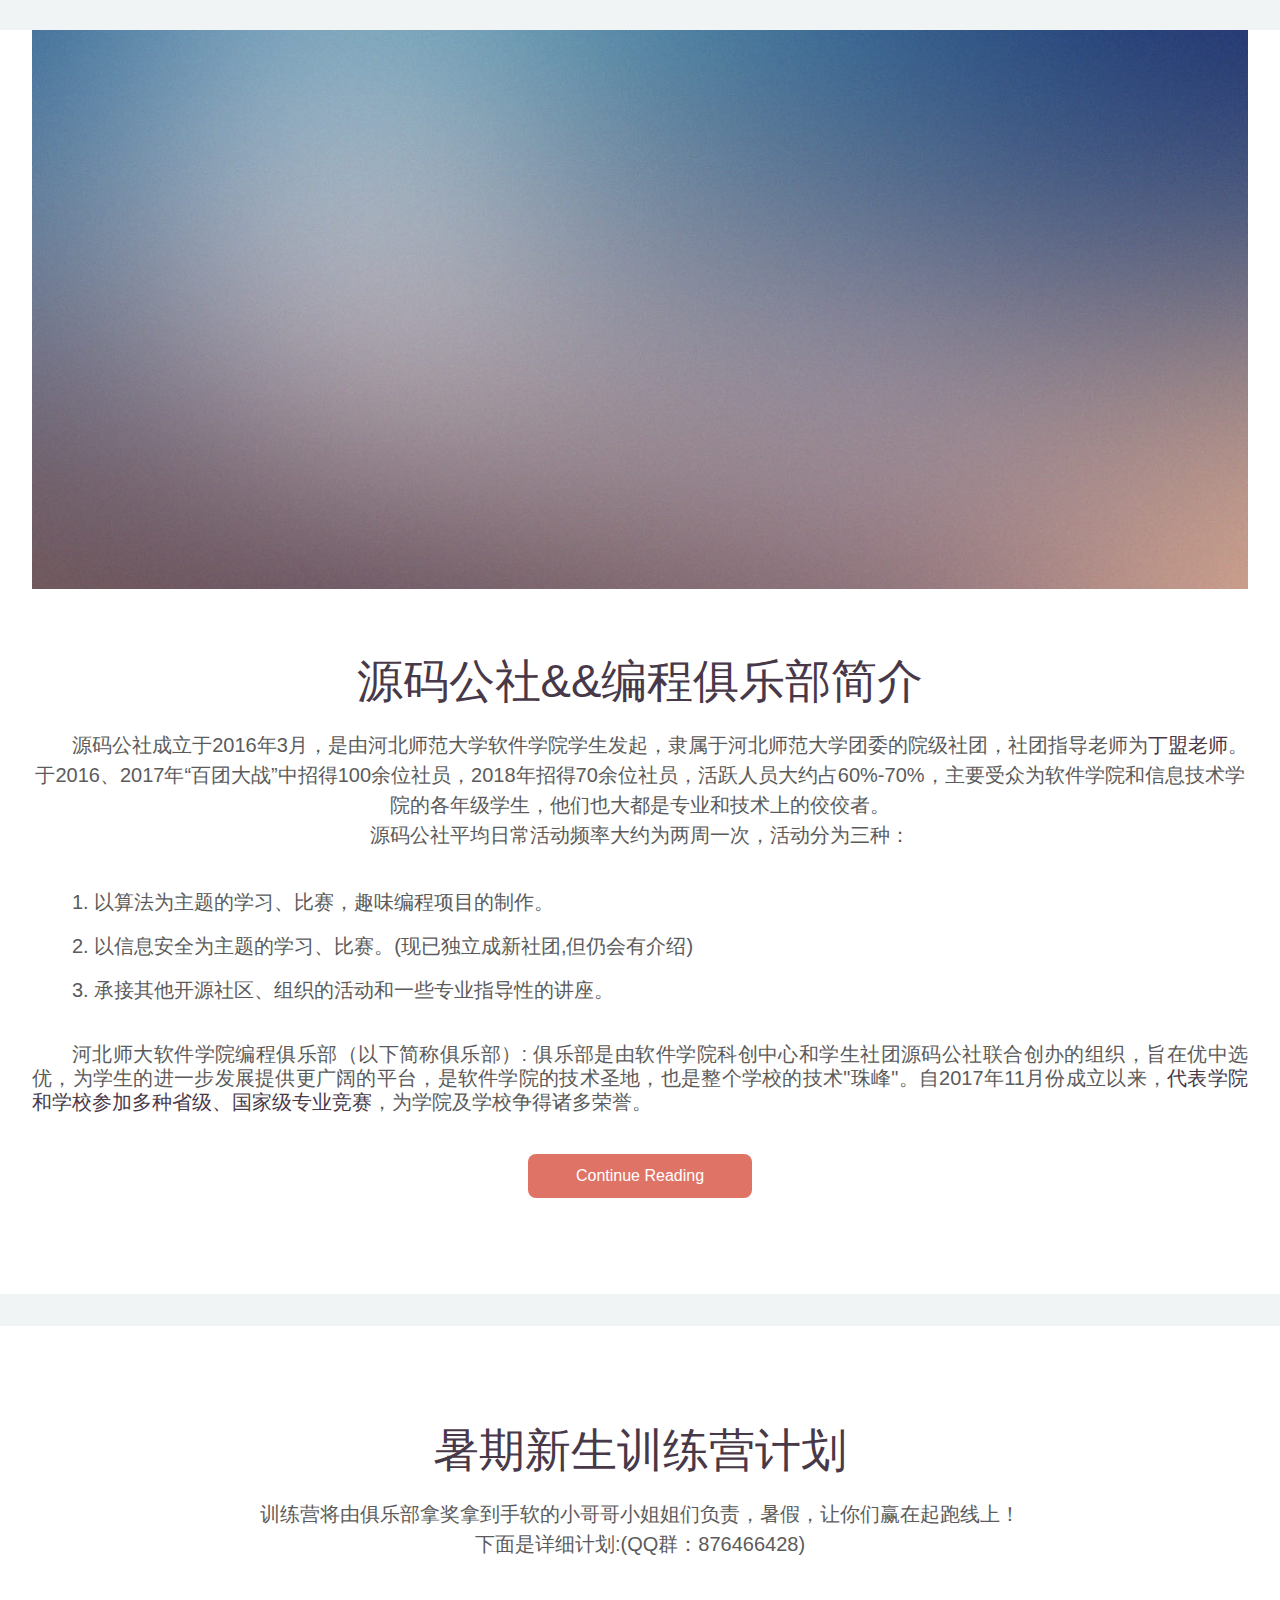
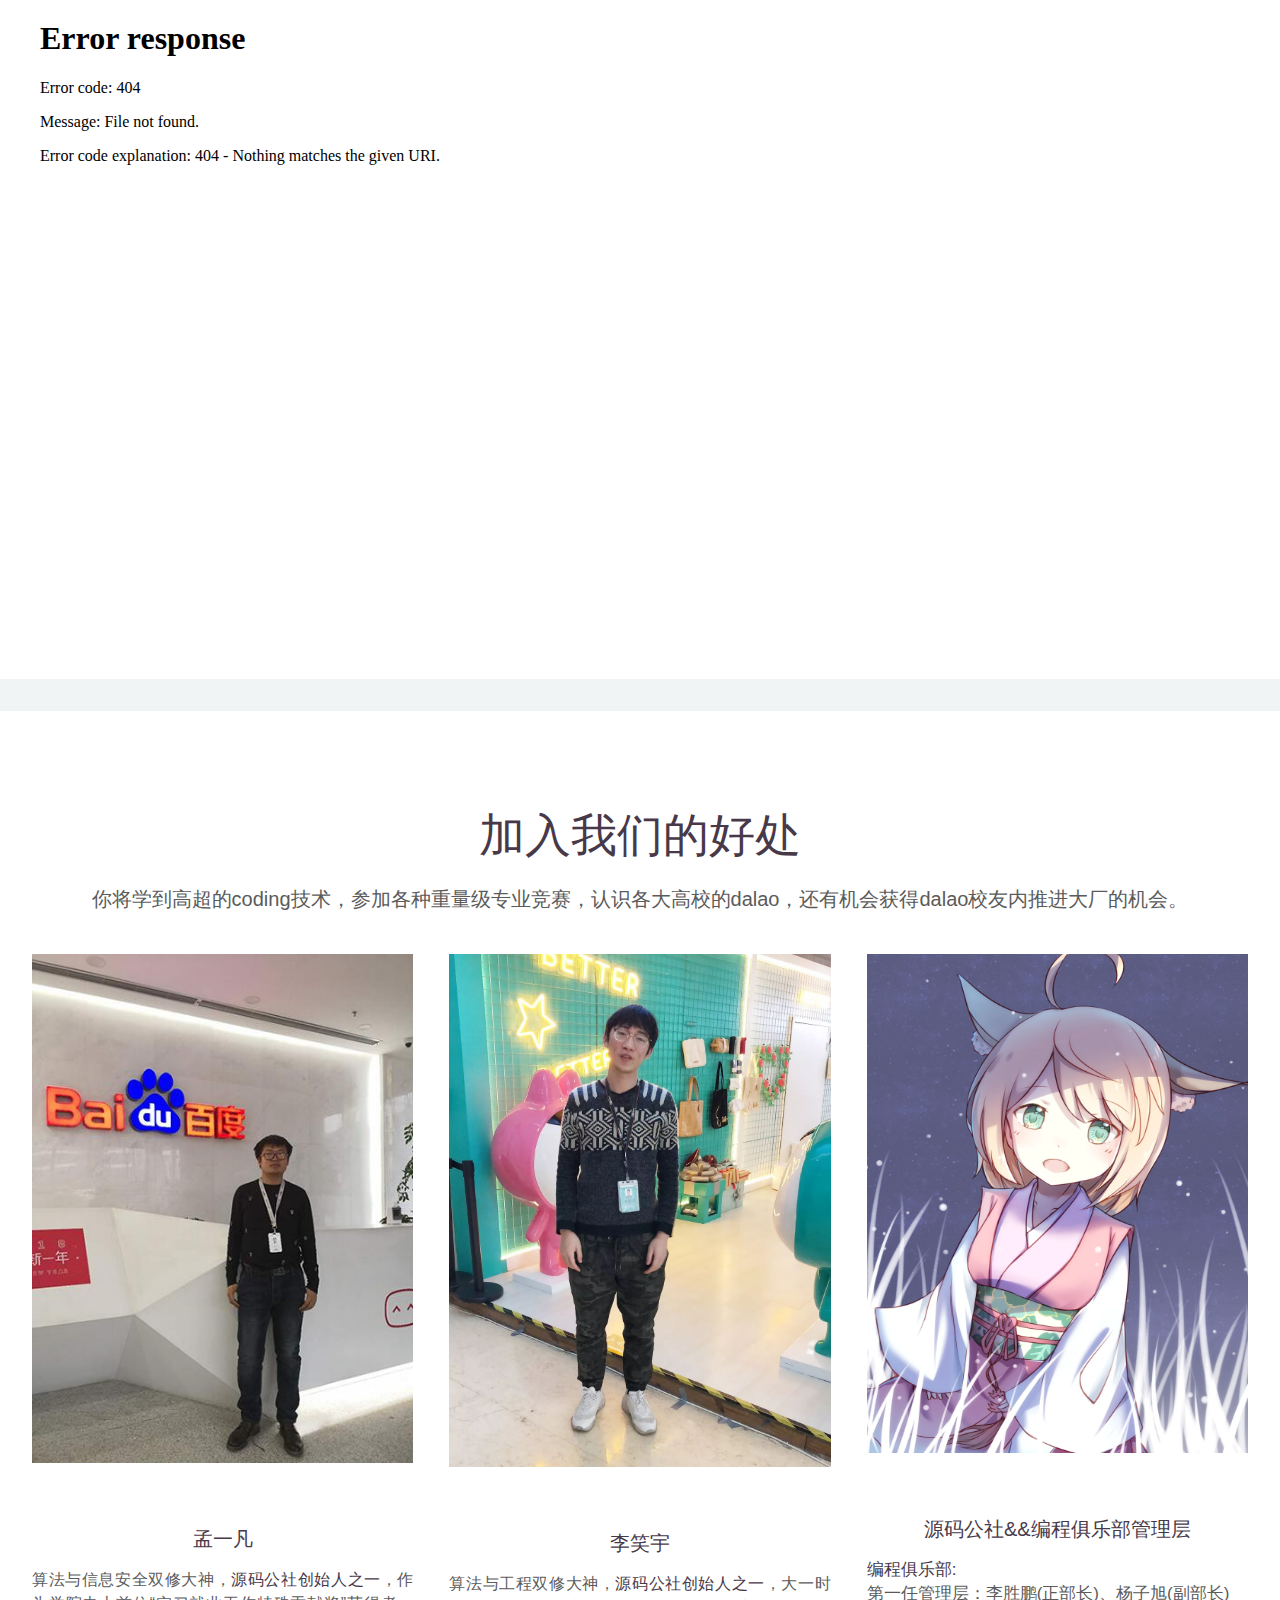
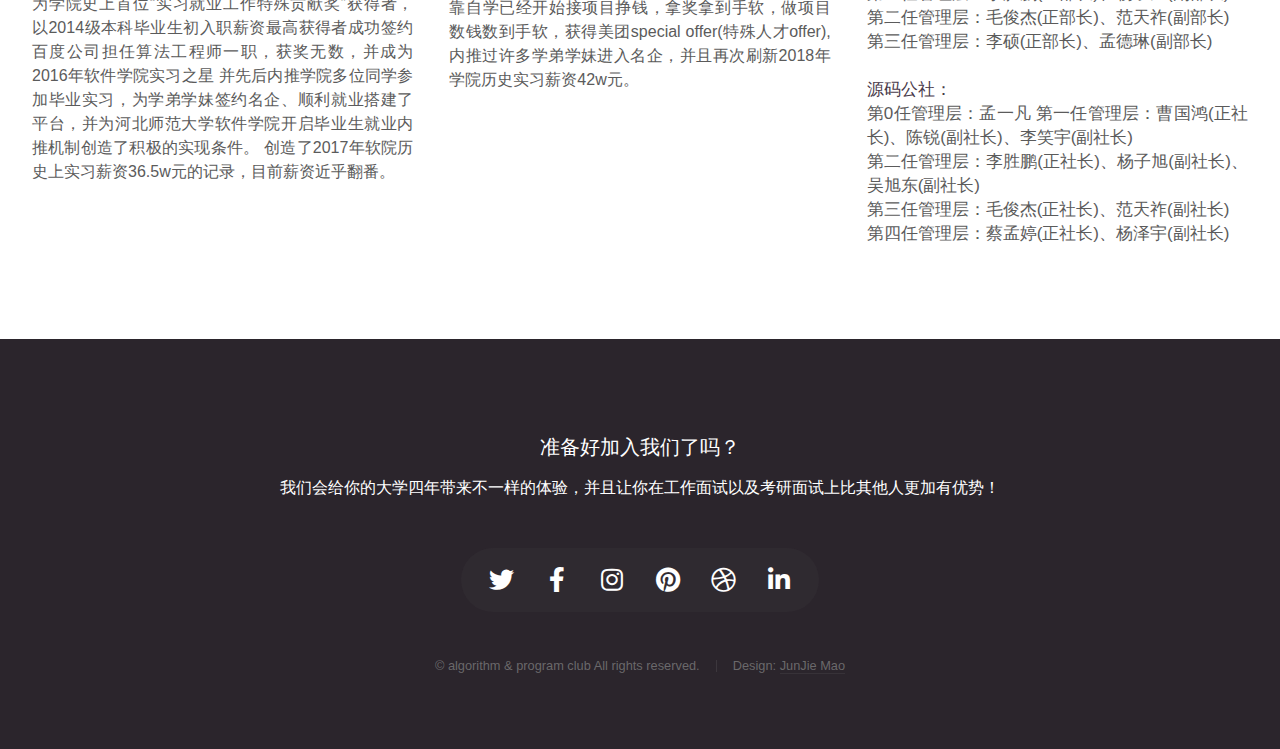
==== commit 13f33f3b: "update" ====
--- a/index.html
+++ b/index.html
@@ -7,6 +7,7 @@
 		<meta name="viewport" content="width=device-width, initial-scale=1, user-scalable=no" />
 		<link rel="stylesheet" href="assets/css/main.css" />
 		<noscript><link rel="stylesheet" href="assets/css/noscript.css" /></noscript>
+		<link rel="icon" href="./images/logo.ico" sizes="32x32">
 	</head>
 	<body class="homepage is-preload">
 		<div id="page-wrapper">
@@ -235,8 +236,9 @@
 									第二任管理层：毛俊杰(正部长)、范天祚(副部长)<br>
 									第三任管理层：李硕(正部长)、孟德琳(副部长)<br><br>
 									<strong>源码公社：</strong><br>
-									第一任管理层：孟一凡(正社长)、李笑宇(副社长)<br>
-									第二任管理层：李胜鹏(正社长)、杨子旭(副社长)<br>
+									第0任管理层：孟一凡
+									第一任管理层：曹国鸿(正社长)、陈锐(副社长)、李笑宇(副社长)<br>
+									第二任管理层：李胜鹏(正社长)、杨子旭(副社长)、吴旭东(副社长)<br>
 									第三任管理层：毛俊杰(正社长)、范天祚(副社长)<br>
 									第四任管理层：蔡孟婷(正社长)、杨泽宇(副社长)
 								</p>
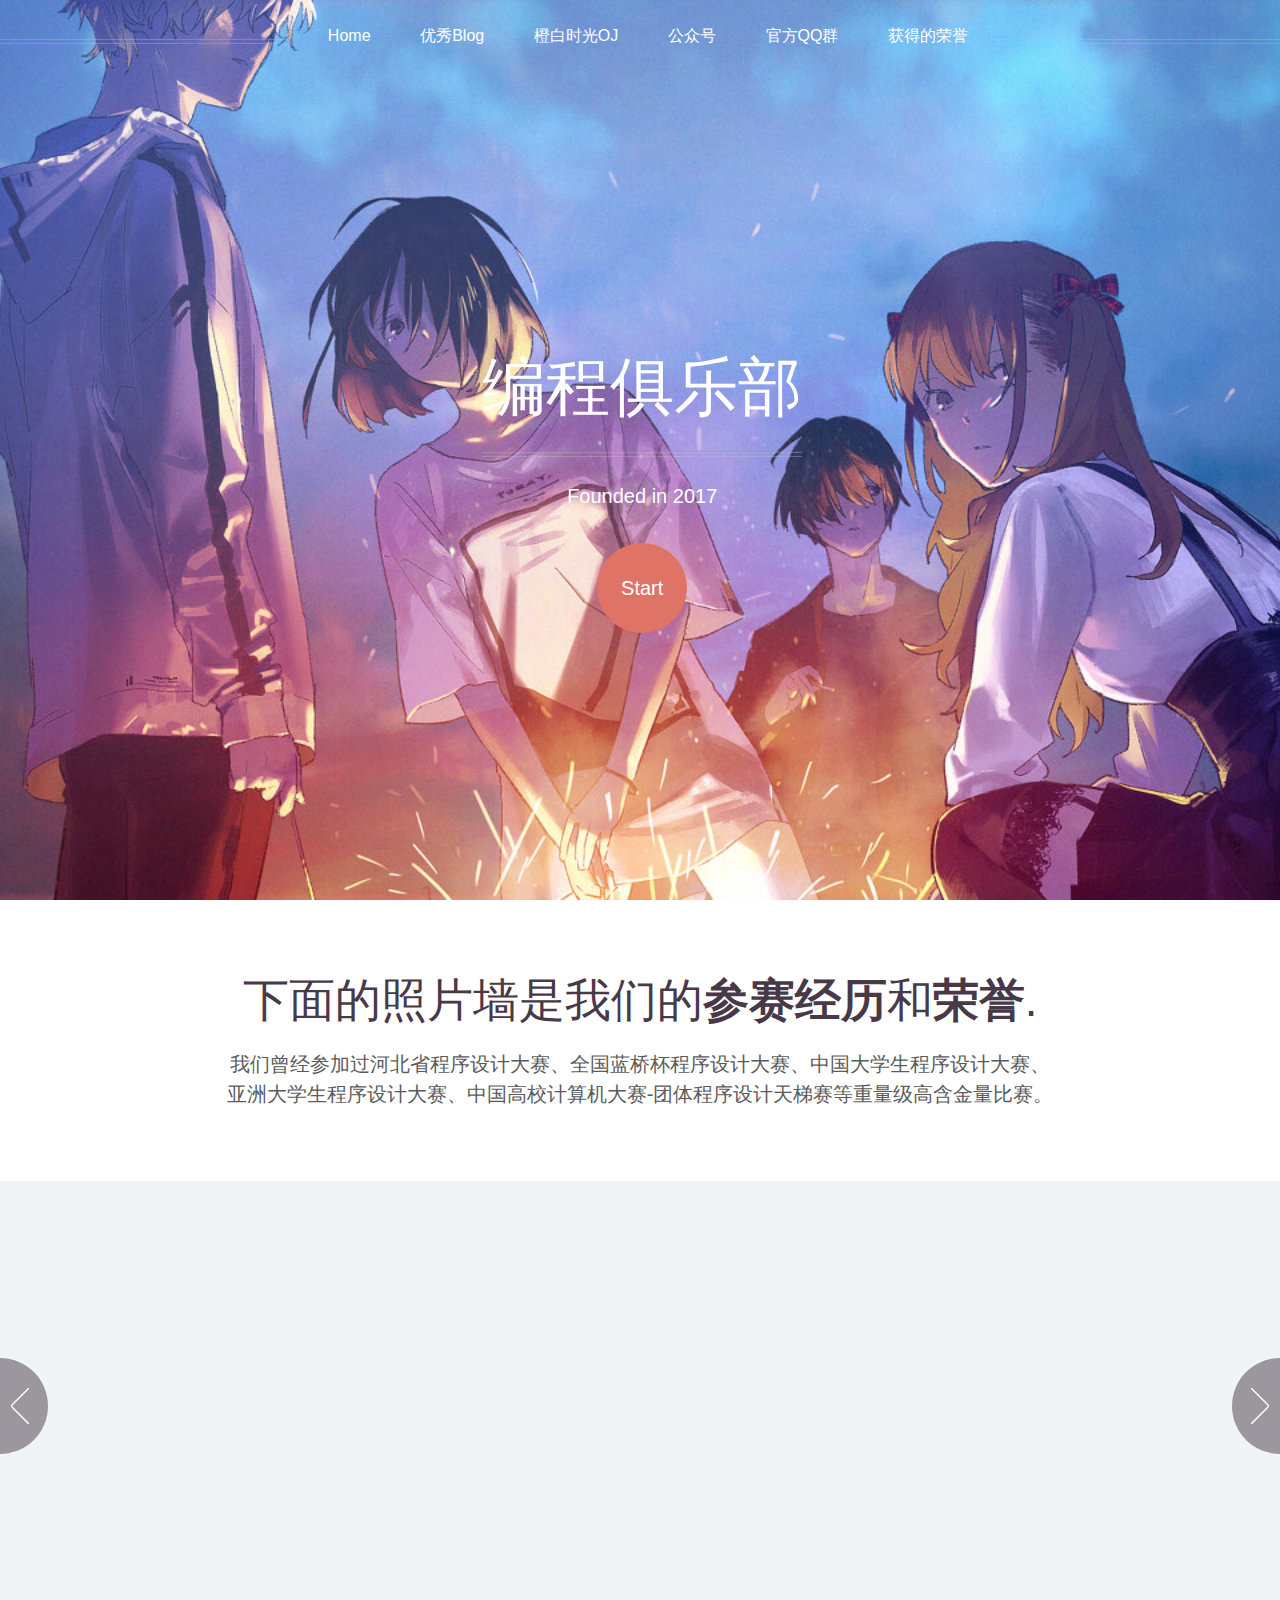
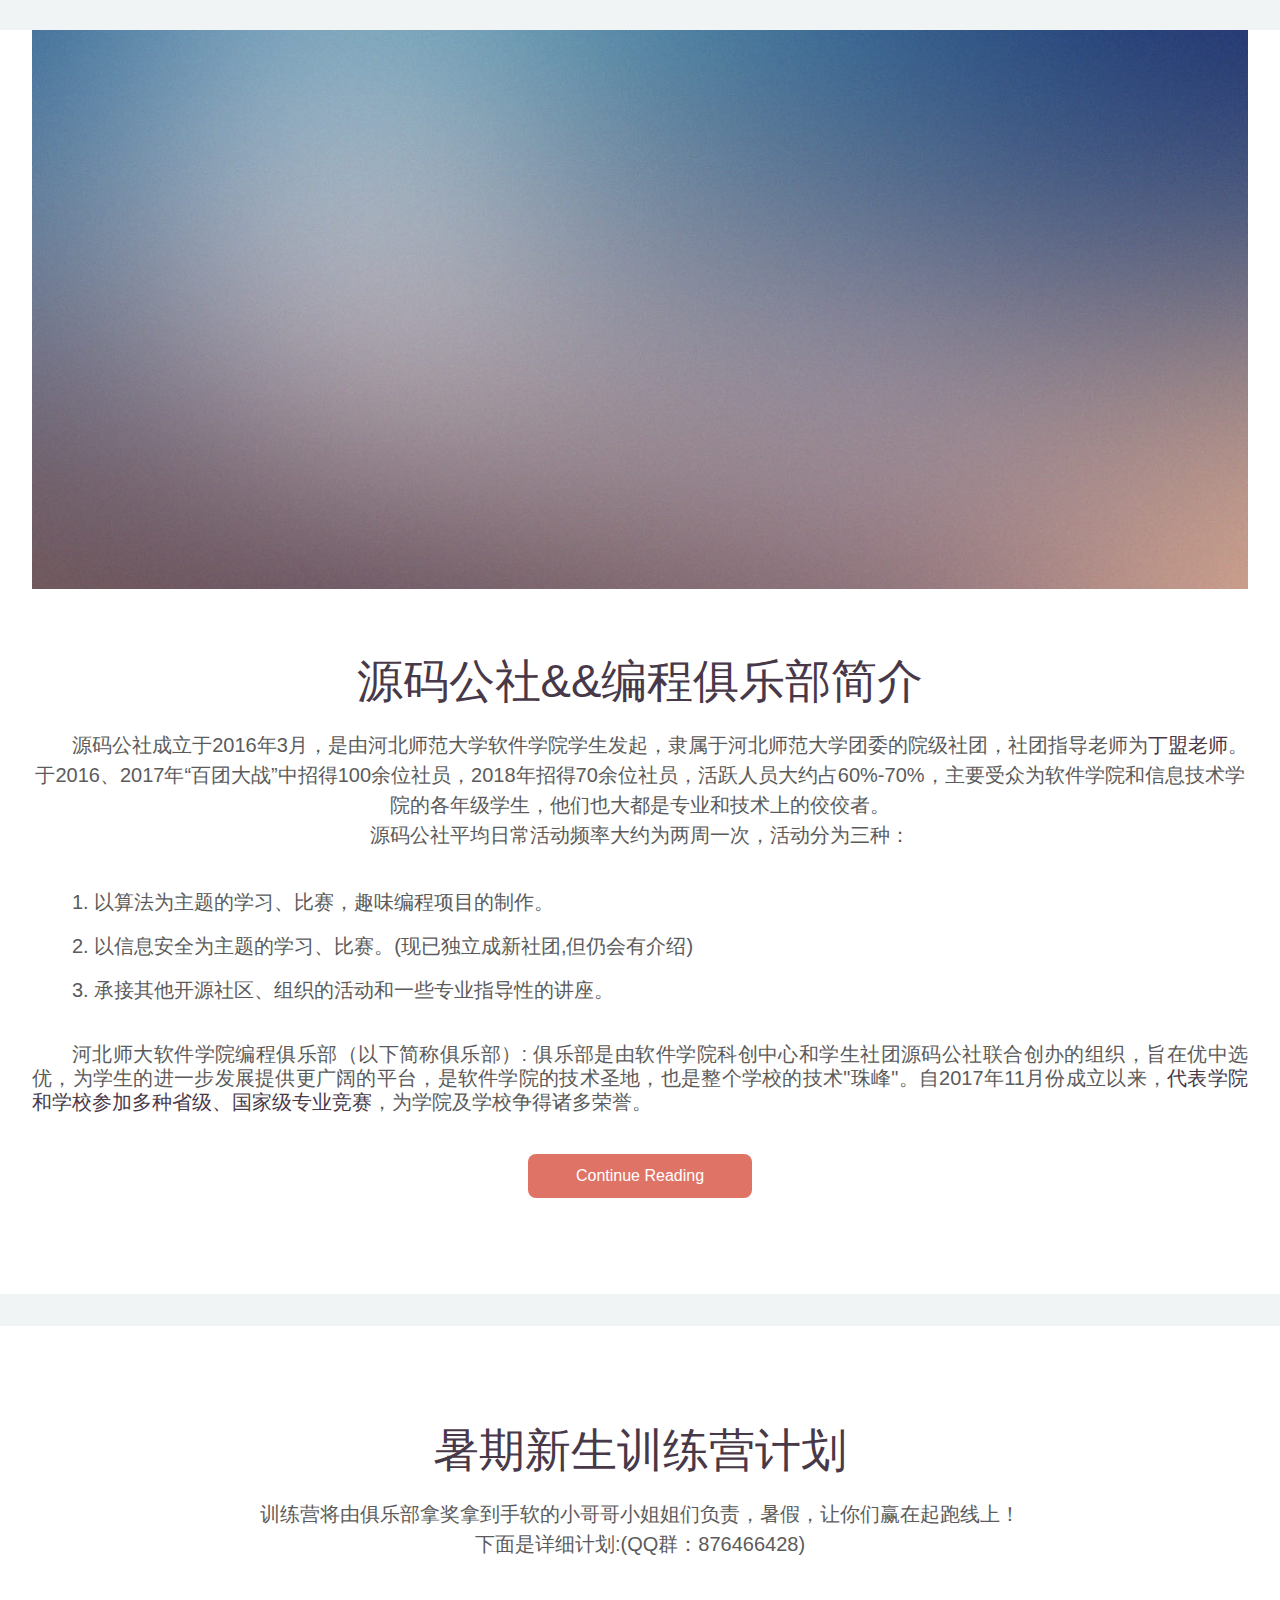
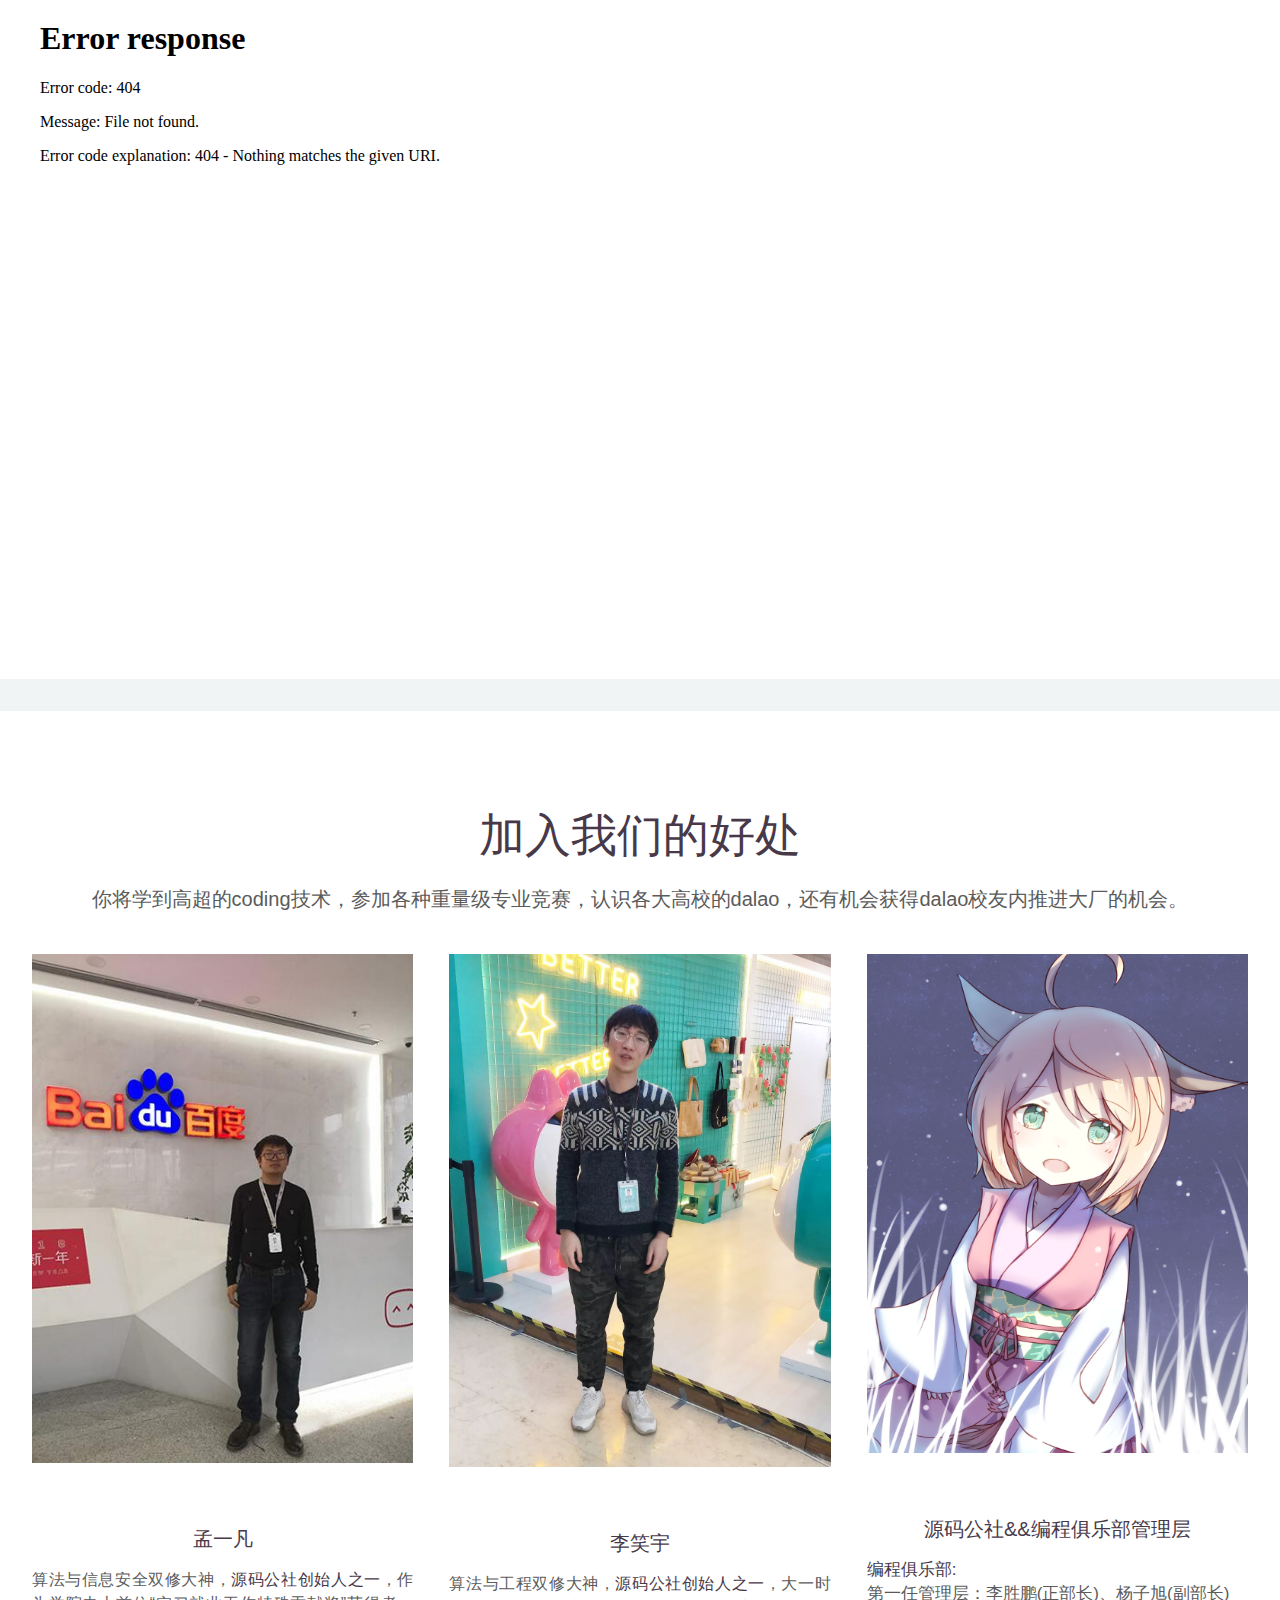
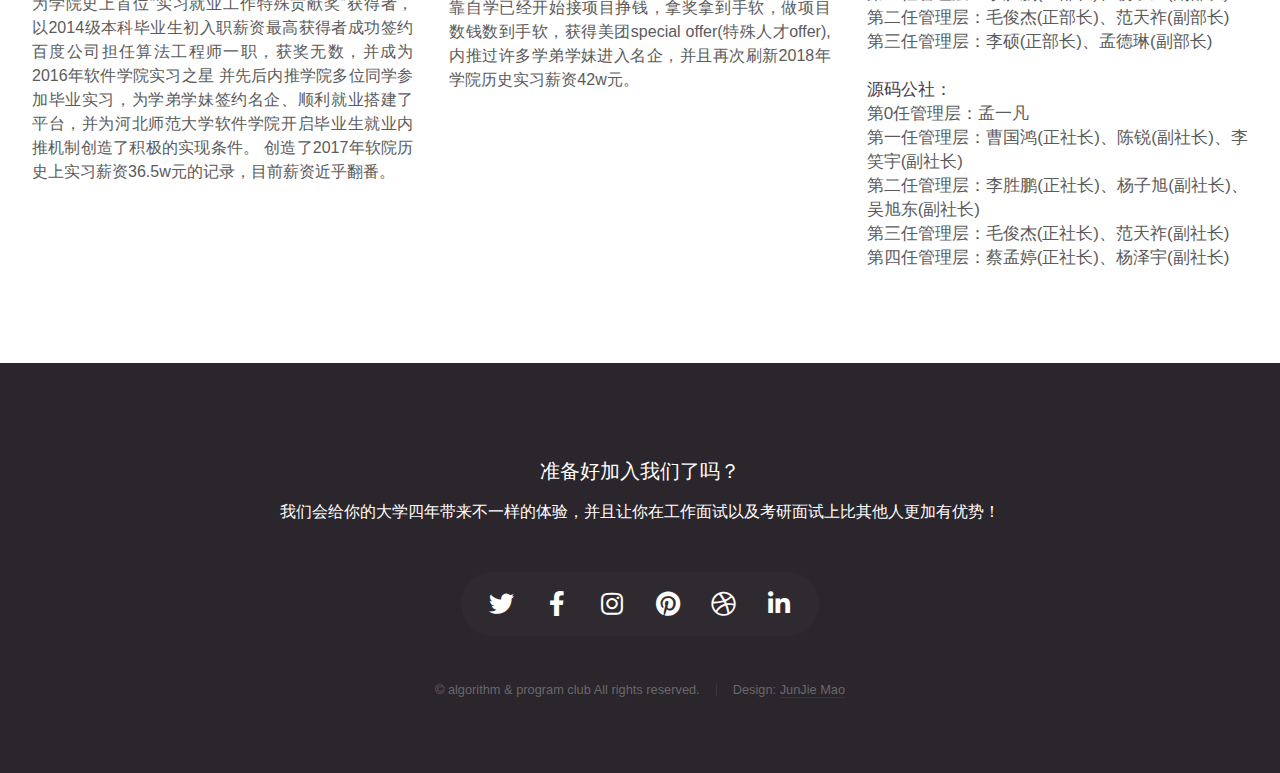
==== commit 56d1d1d2: "update" ====
--- a/index.html
+++ b/index.html
@@ -236,7 +236,7 @@
 									第二任管理层：毛俊杰(正部长)、范天祚(副部长)<br>
 									第三任管理层：李硕(正部长)、孟德琳(副部长)<br><br>
 									<strong>源码公社：</strong><br>
-									第0任管理层：孟一凡
+									第0任管理层：孟一凡<br>
 									第一任管理层：曹国鸿(正社长)、陈锐(副社长)、李笑宇(副社长)<br>
 									第二任管理层：李胜鹏(正社长)、杨子旭(副社长)、吴旭东(副社长)<br>
 									第三任管理层：毛俊杰(正社长)、范天祚(副社长)<br>
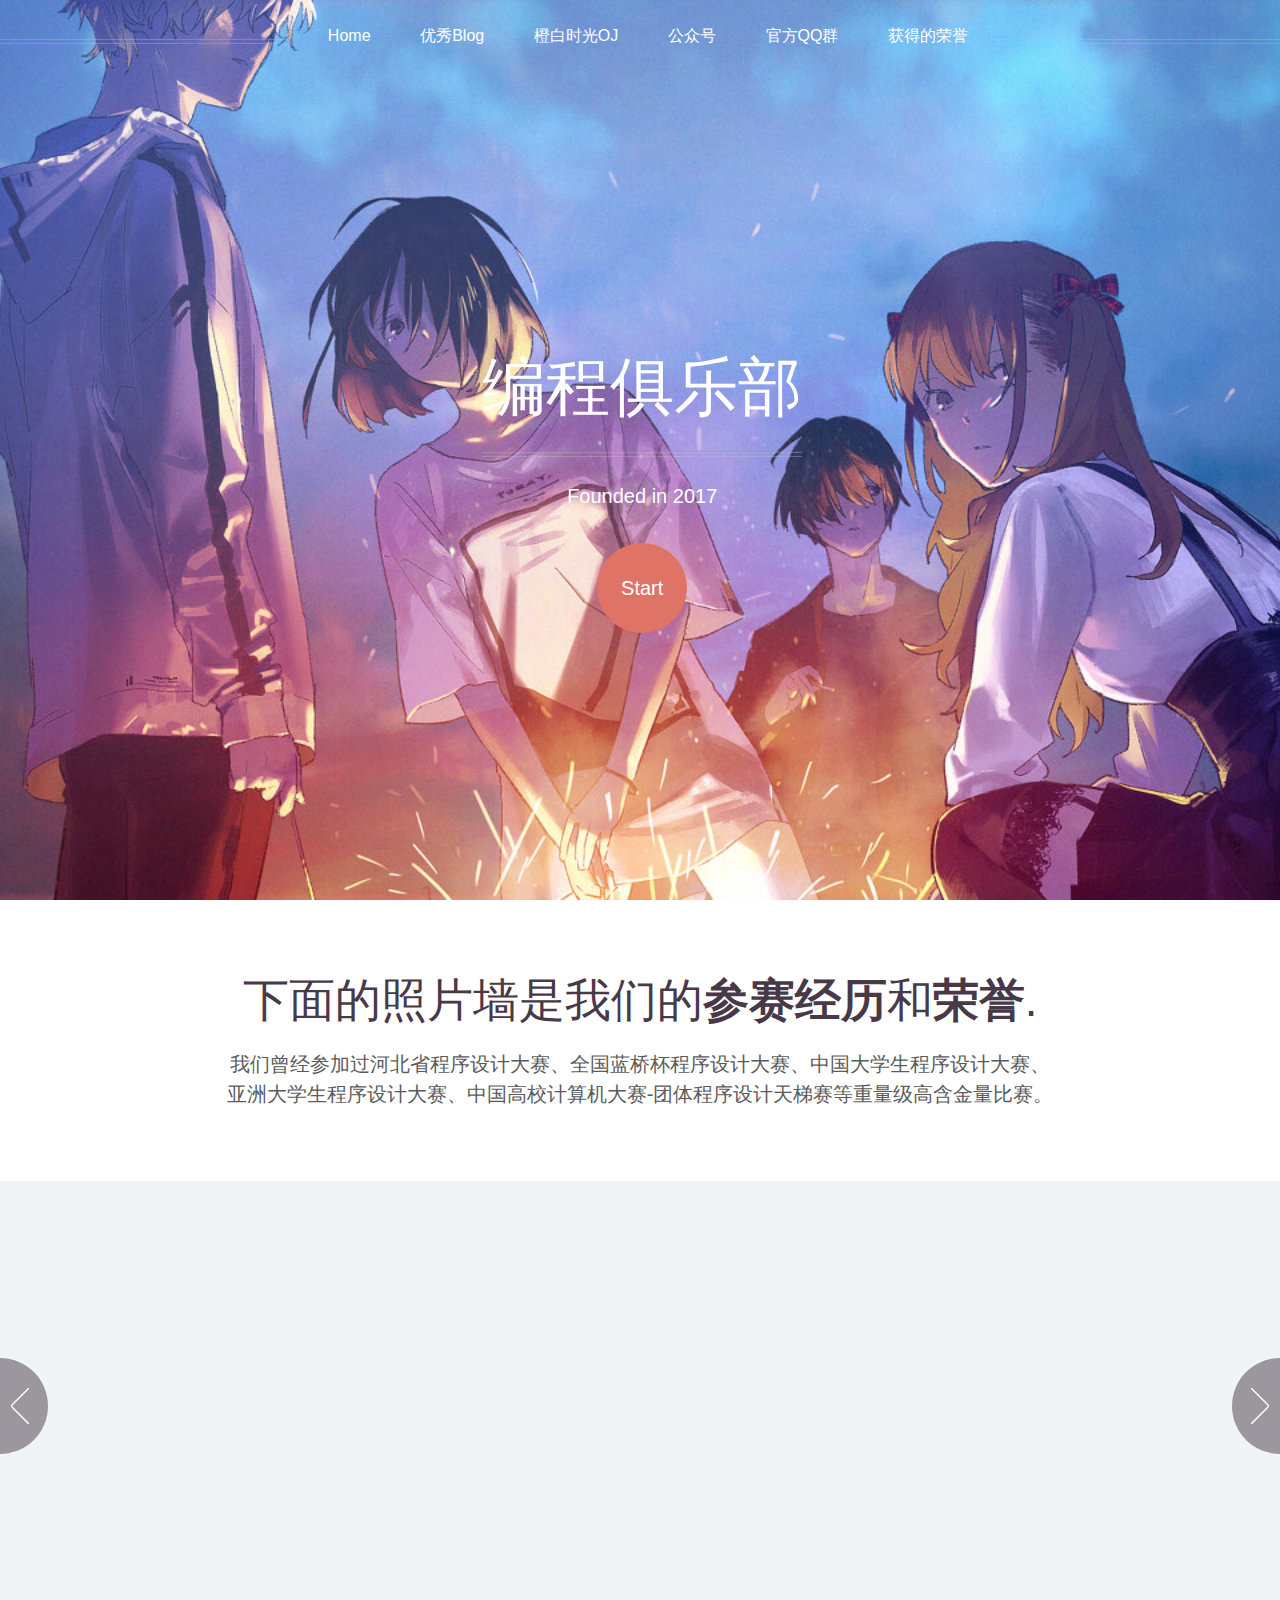
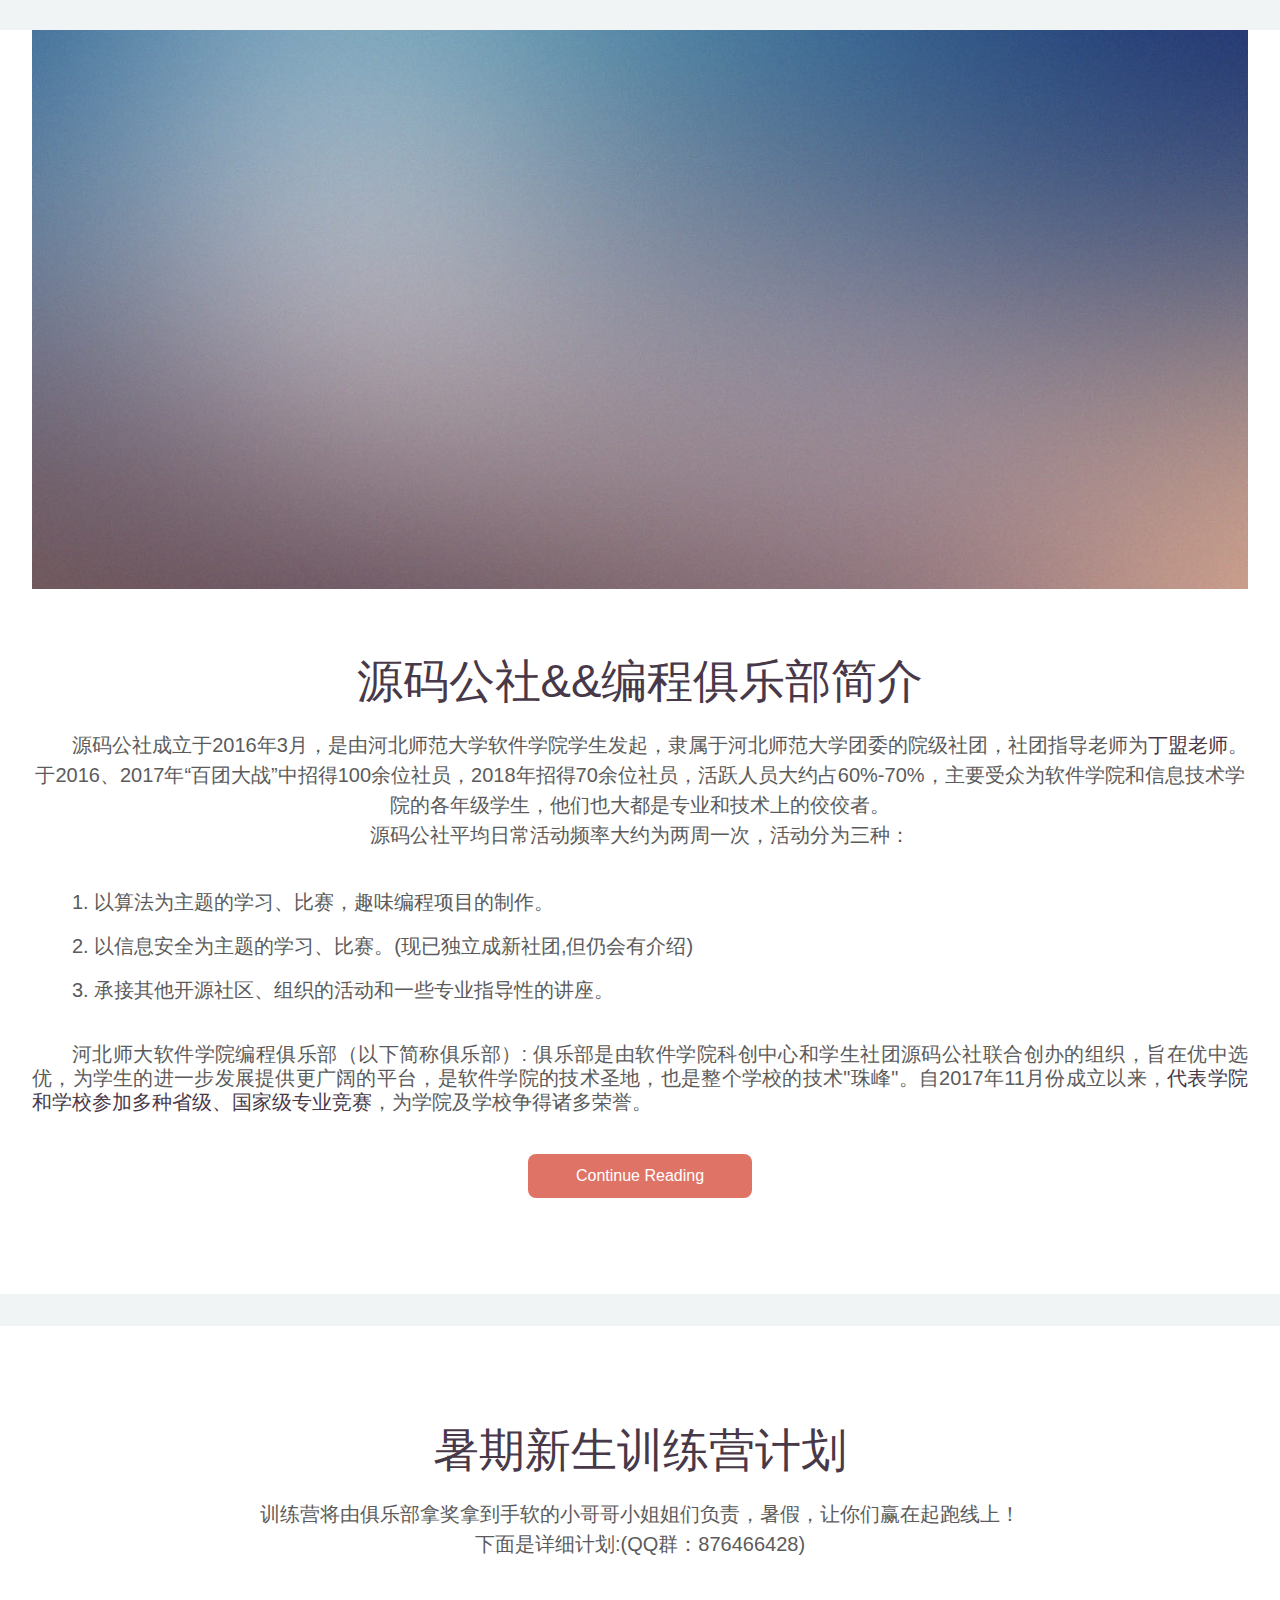
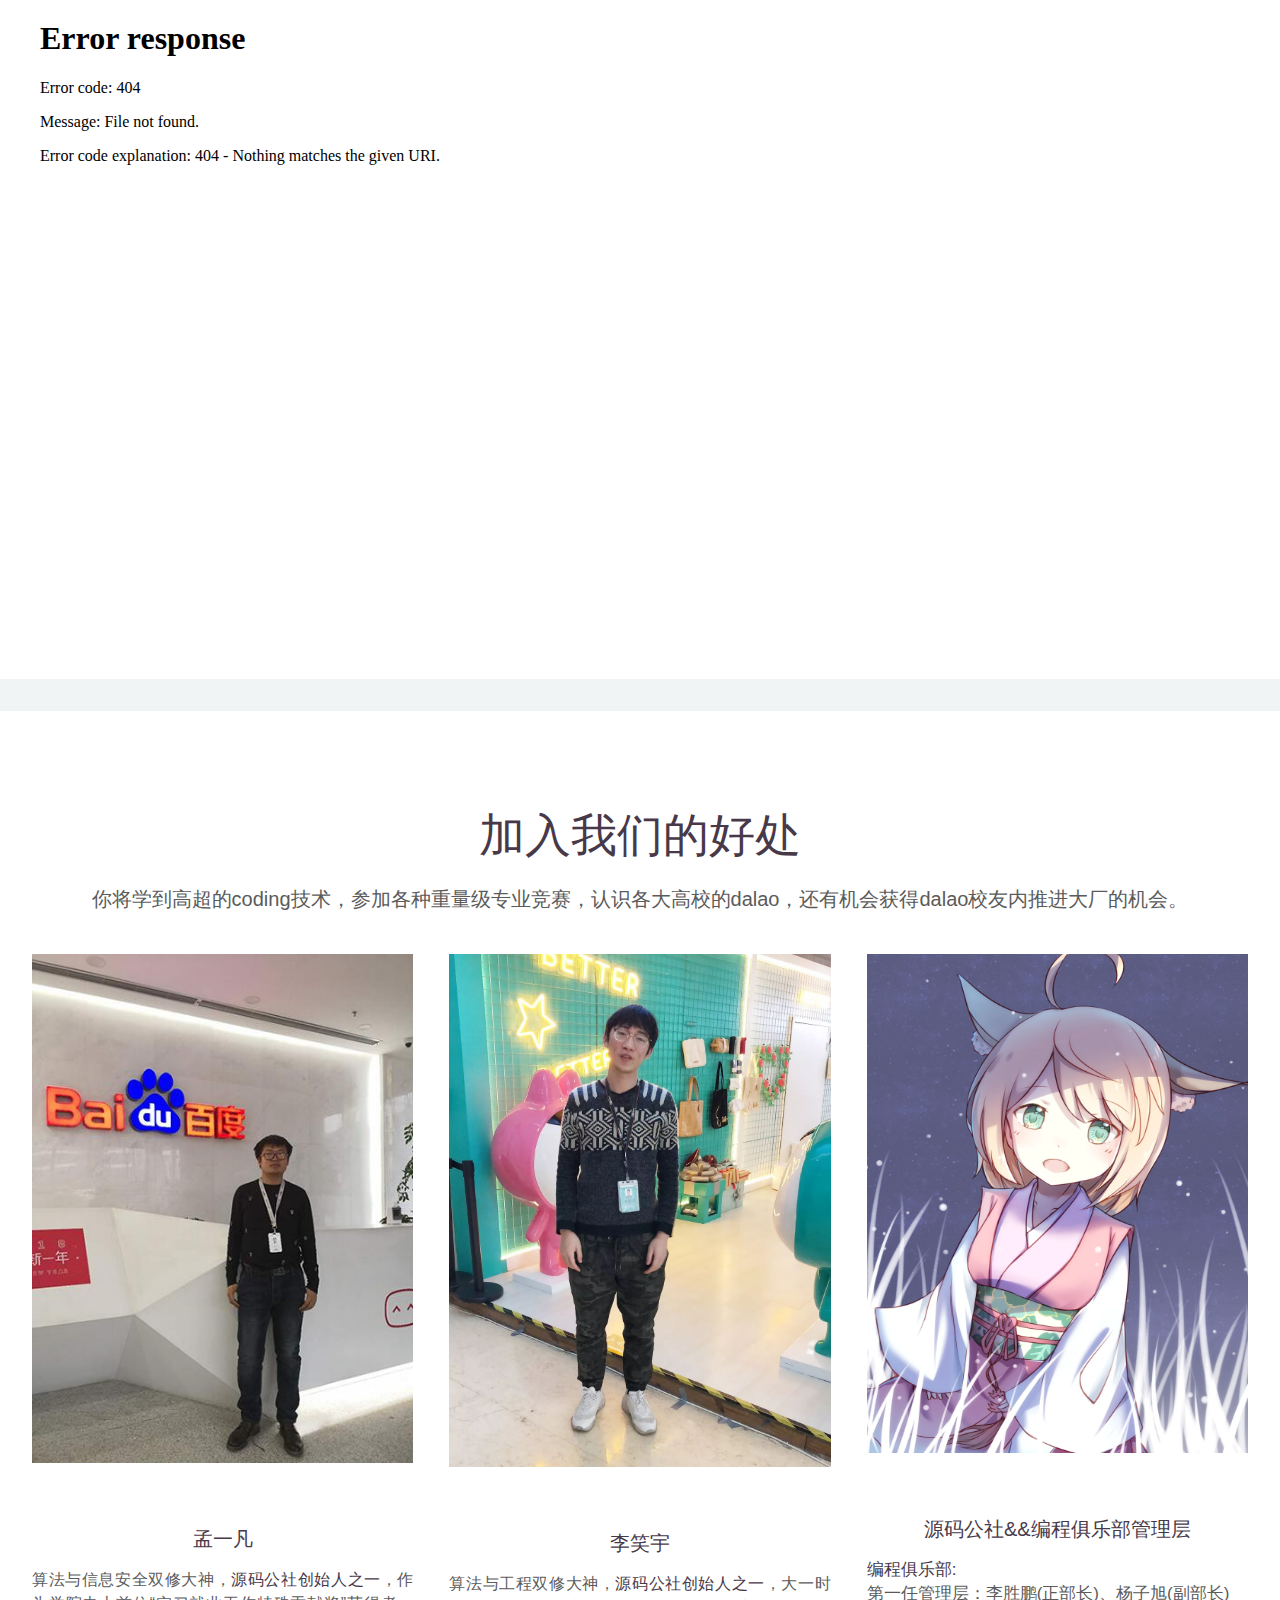
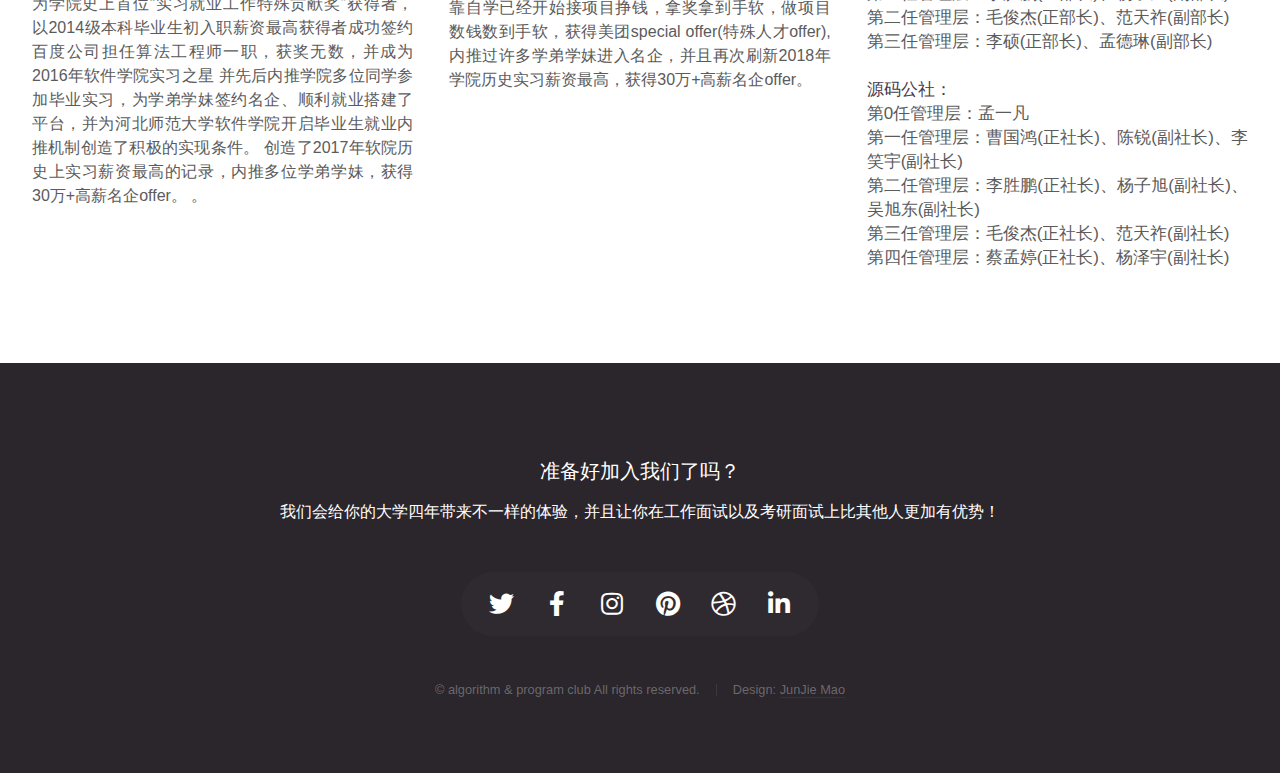
==== commit 834bd3f4: "update" ====
--- a/index.html
+++ b/index.html
@@ -211,7 +211,8 @@
 									算法与信息安全双修大神，<strong>源码公社创始人之一</strong>，作为学院史上首位“实习就业工作特殊贡献奖”获得者，
 									以2014级本科毕业生初入职薪资最高获得者成功签约百度公司担任算法工程师一职，获奖无数，并成为2016年软件学院实习之星
 									并先后内推学院多位同学参加毕业实习，为学弟学妹签约名企、顺利就业搭建了平台，并为河北师范大学软件学院开启毕业生就业内推机制创造了积极的实现条件。
-									创造了2017年软院历史上实习薪资36.5w元的记录，目前薪资近乎翻番。
+									创造了2017年软院历史上实习薪资最高的记录，内推多位学弟学妹，获得30万+高薪名企offer。
+。
 								</p>
 							</article>
 							<article class="col-4 col-12-mobile special">
@@ -220,7 +221,7 @@
 									<h3><a href="#">李笑宇</a></h3>
 								</header>
 								<p>
-									算法与工程双修大神，<strong>源码公社创始人之一</strong>，大一时靠自学已经开始接项目挣钱，拿奖拿到手软，做项目数钱数到手软，获得美团special offer(特殊人才offer),内推过许多学弟学妹进入名企，并且再次刷新2018年学院历史实习薪资42w元。
+									算法与工程双修大神，<strong>源码公社创始人之一</strong>，大一时靠自学已经开始接项目挣钱，拿奖拿到手软，做项目数钱数到手软，获得美团special offer(特殊人才offer),内推过许多学弟学妹进入名企，并且再次刷新2018年学院历史实习薪资最高，获得30万+高薪名企offer。
 								</p>
 							</article>
 
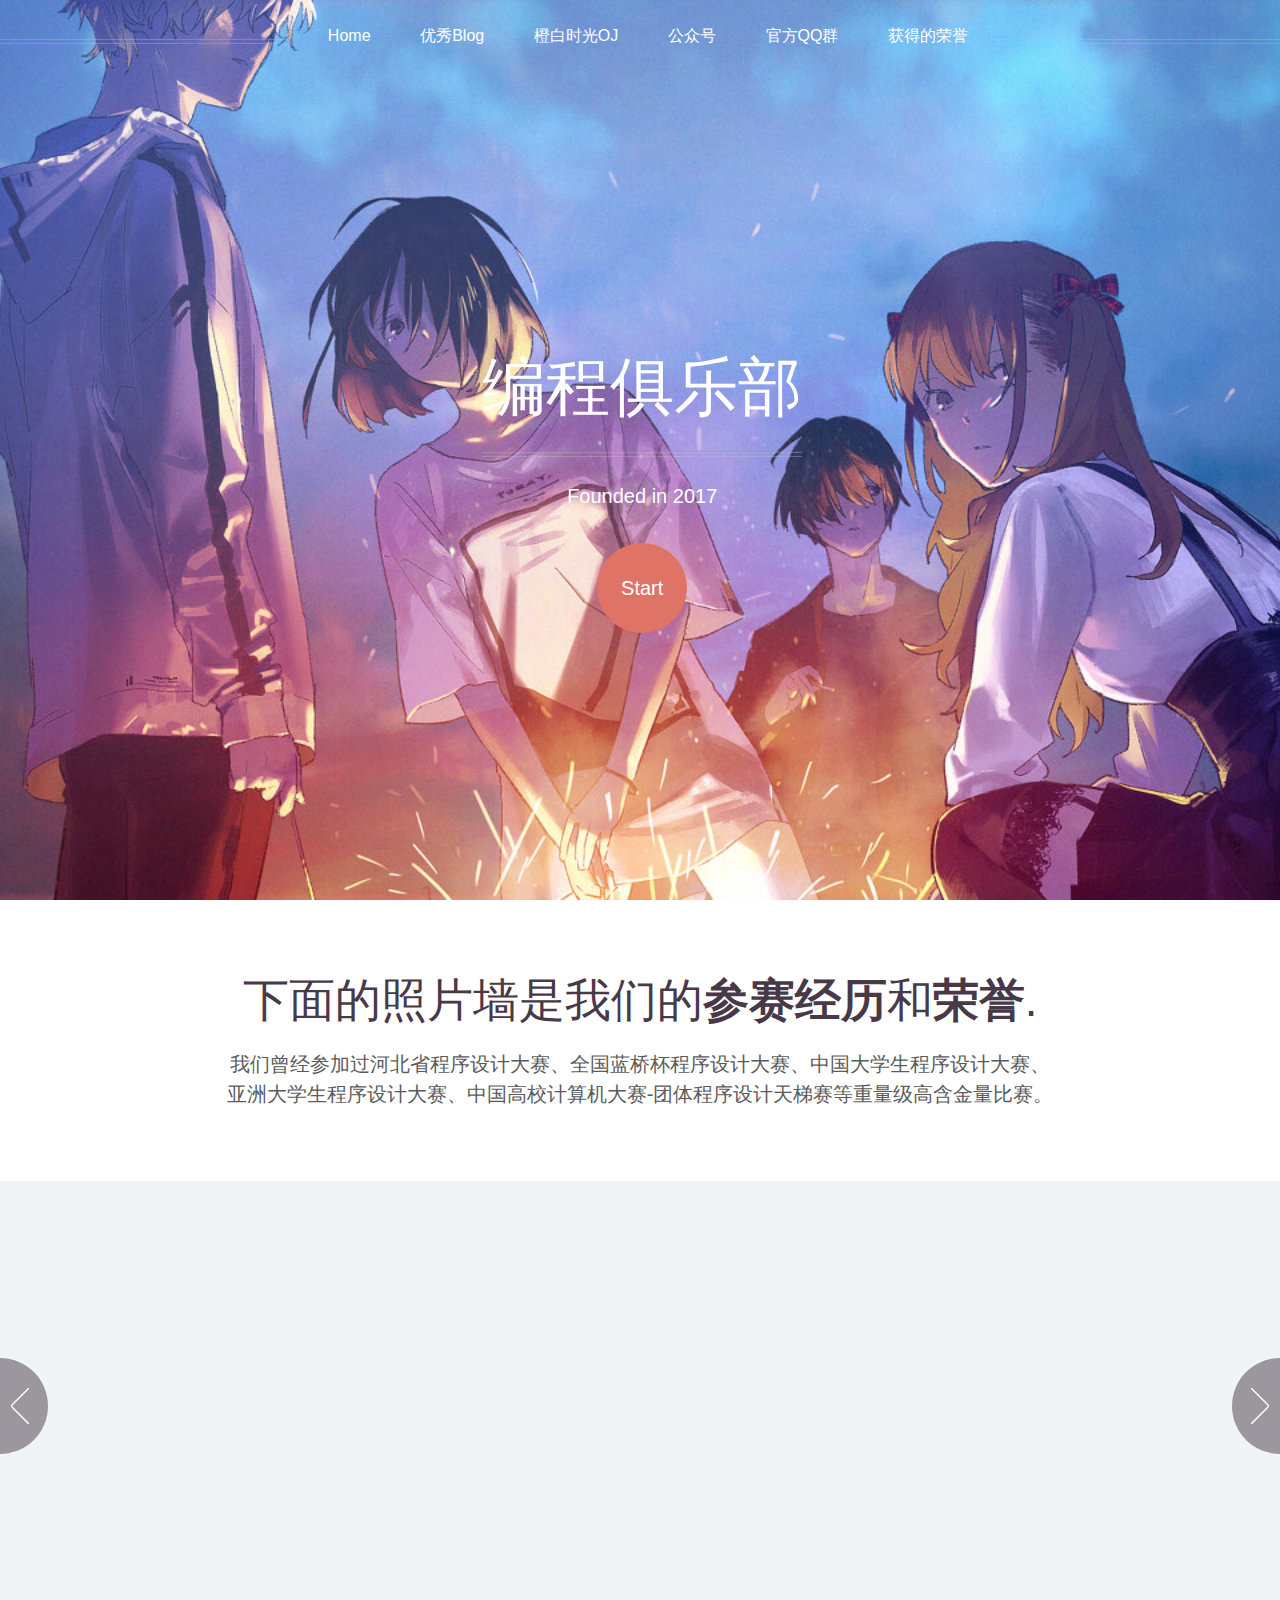
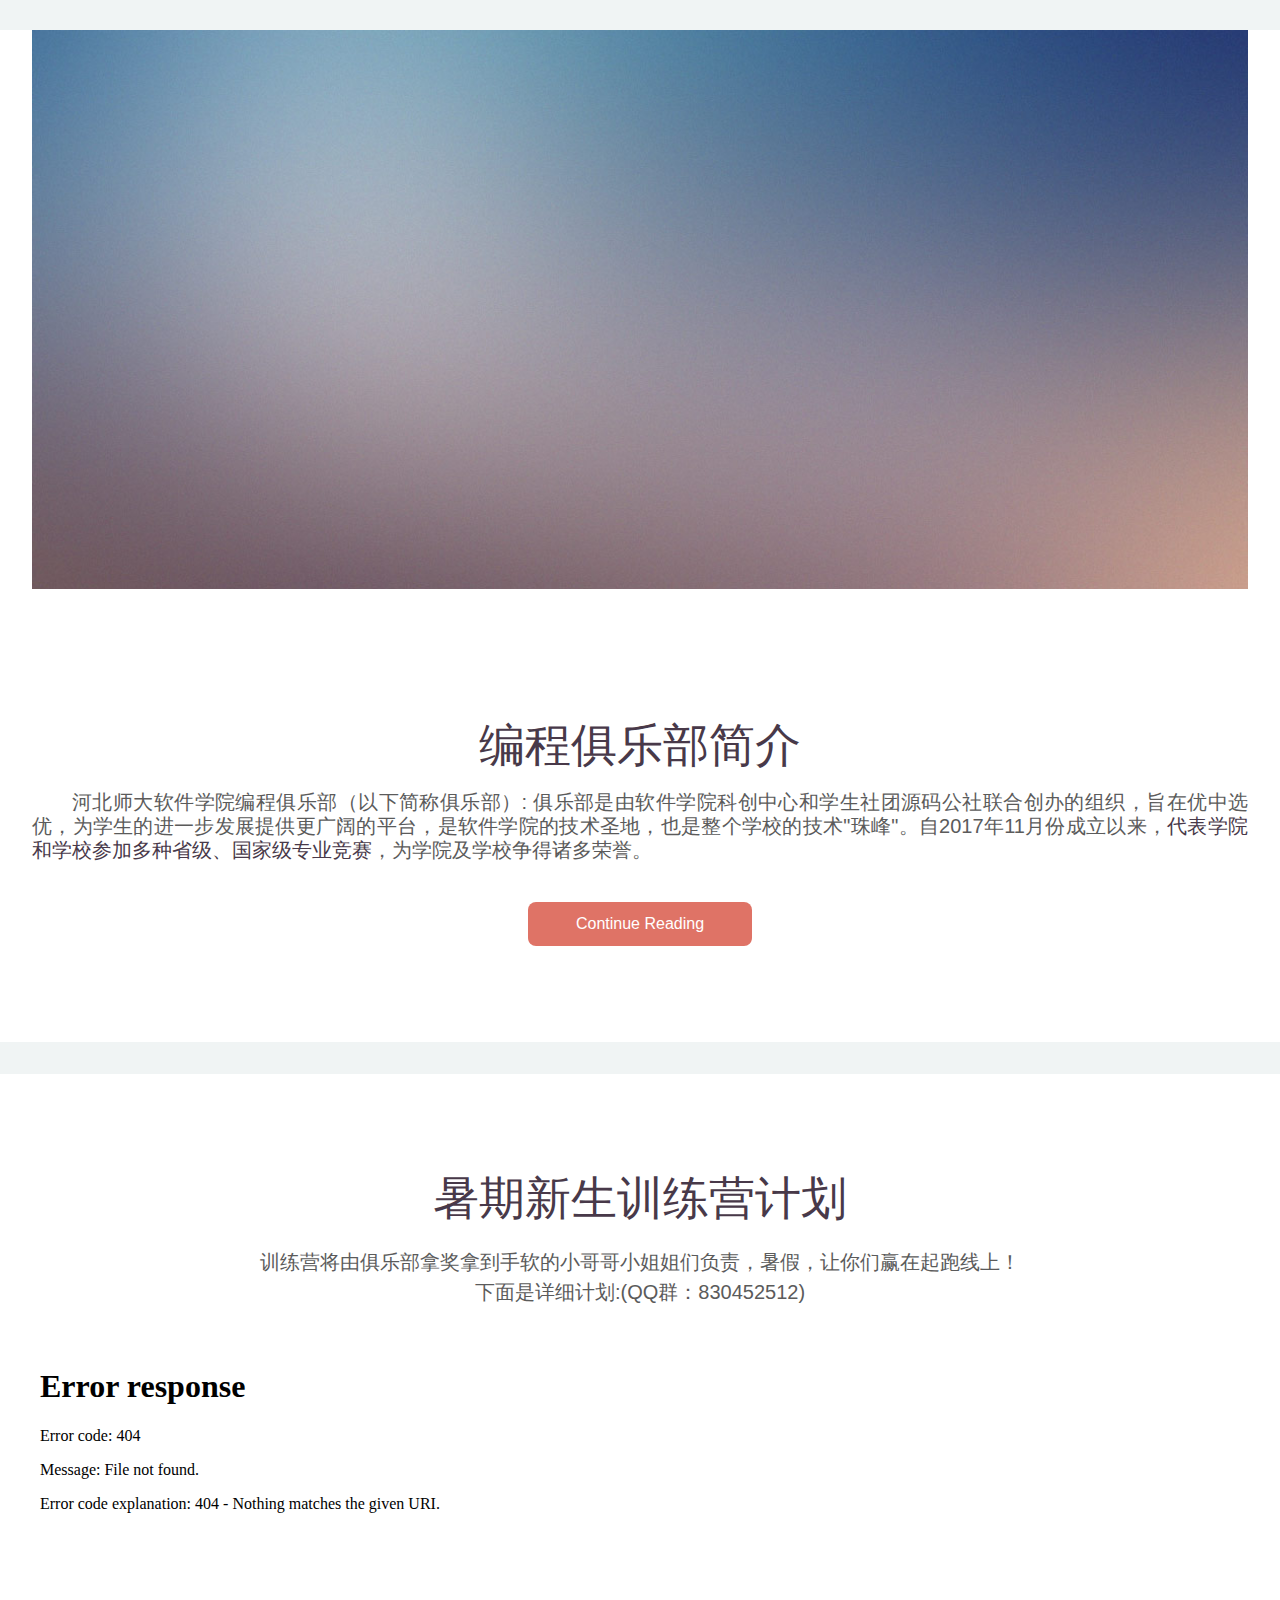
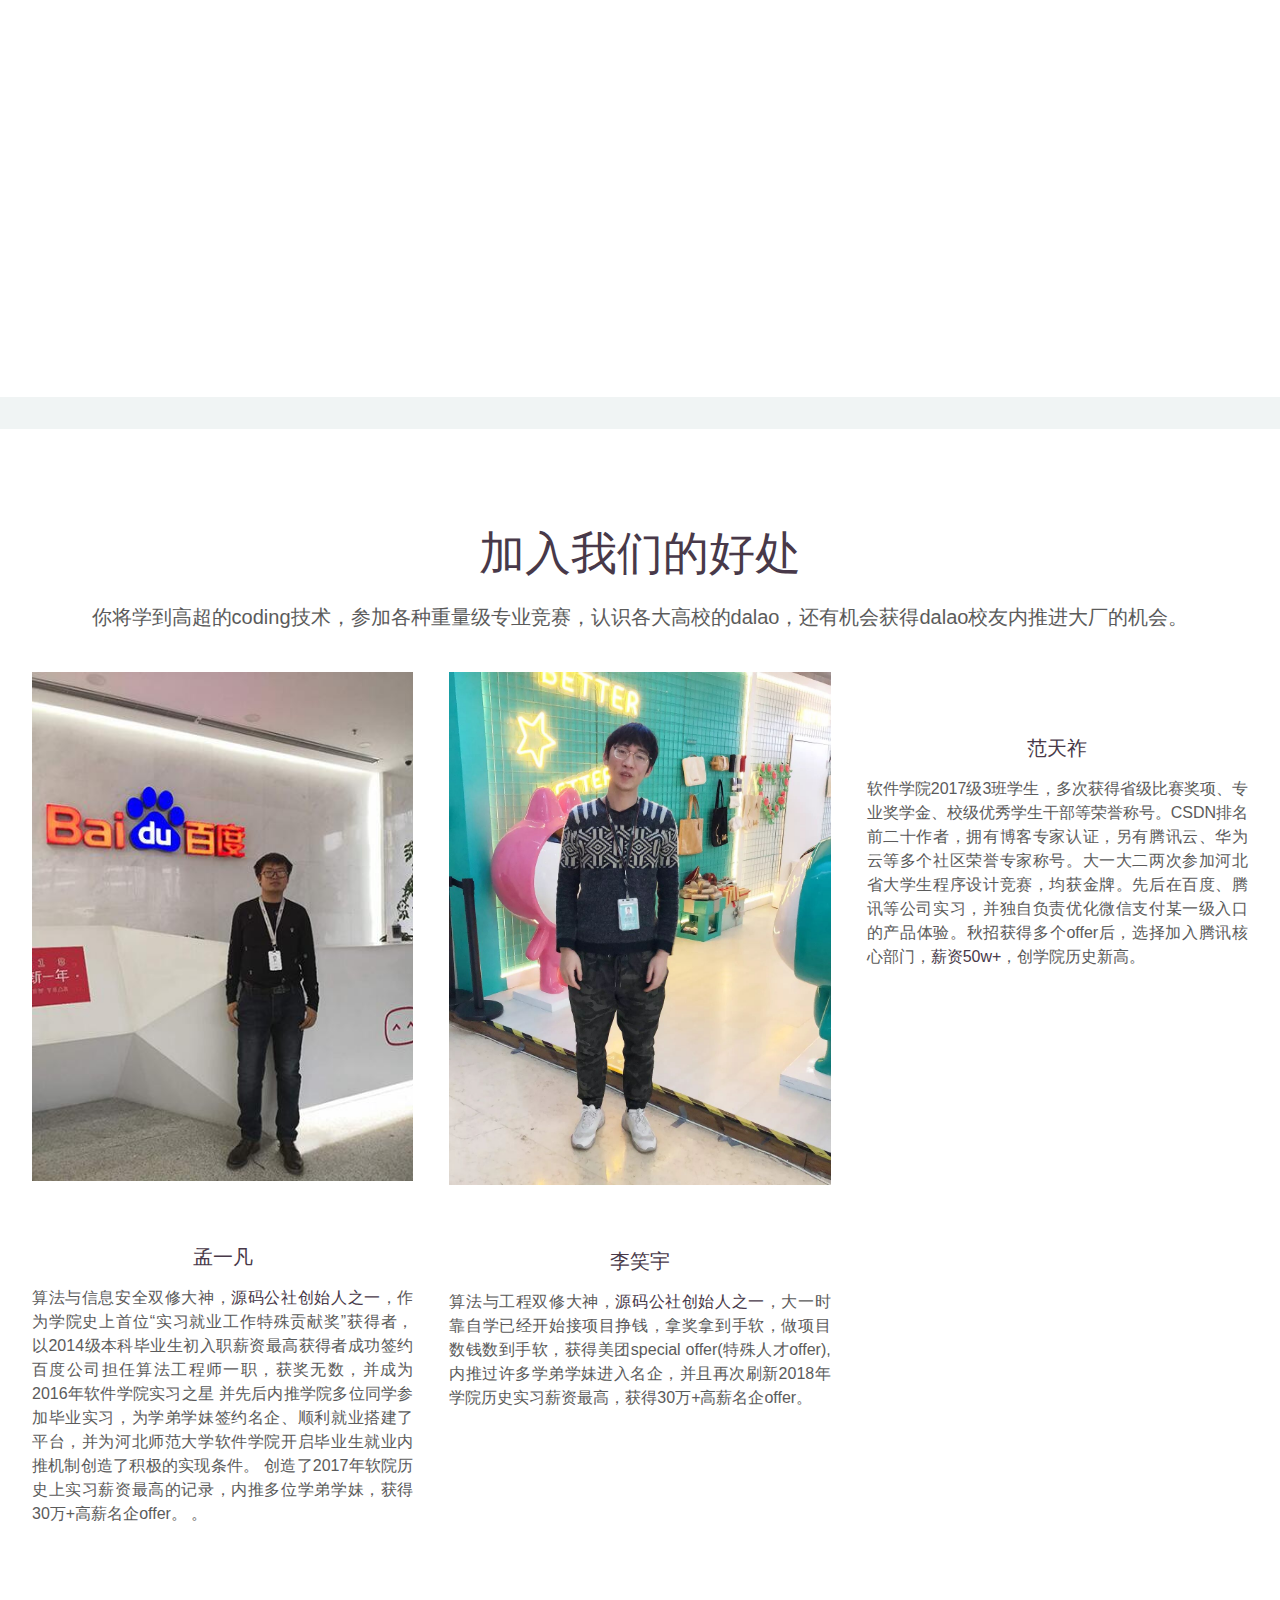
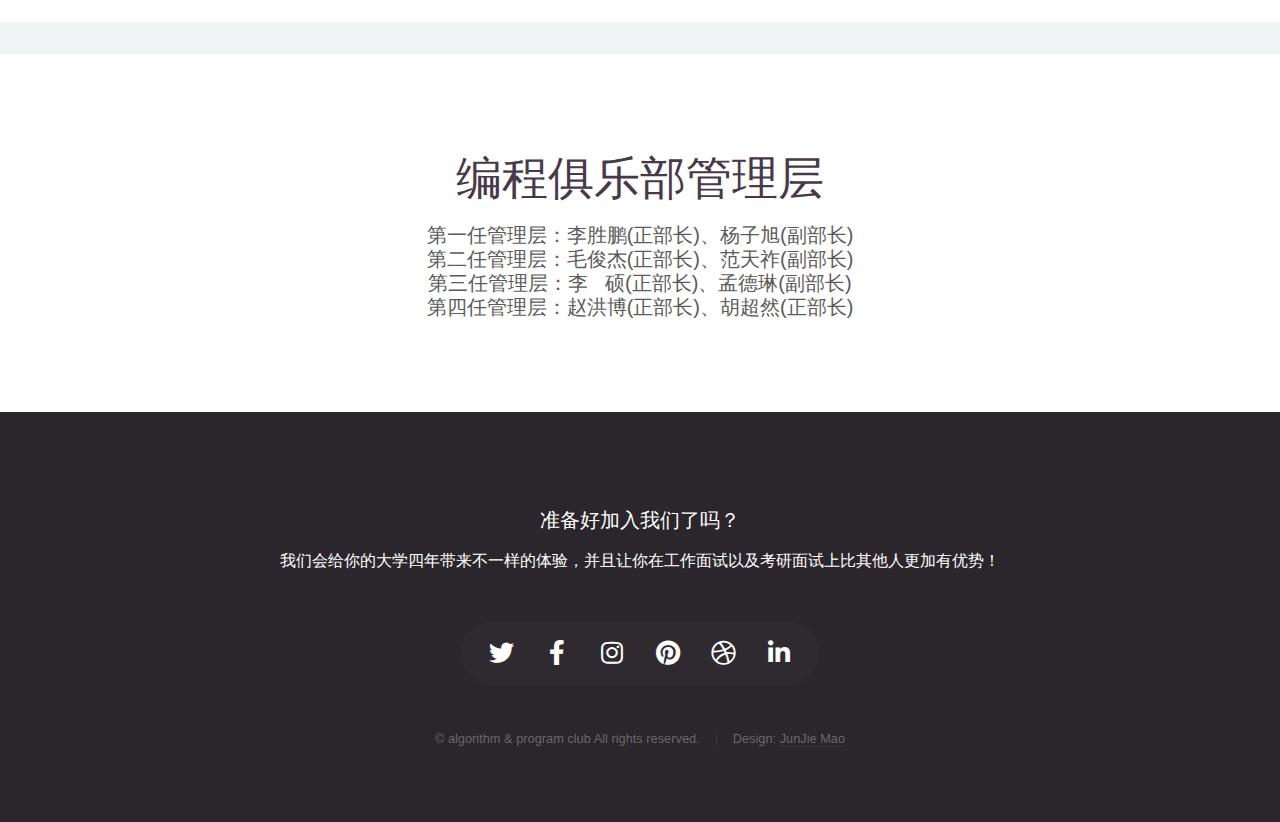
==== commit 976cac38: "Merge branch 'master' of github.com:schrodingercatss/Program_club into master" ====
--- a/index.html
+++ b/index.html
@@ -33,20 +33,18 @@
 								<li><a href="index.html">Home</a></li>
 								
 								<li>
-									<a href="#">优秀Blog</a>
+									<a href="#2">优秀Blog</a>
 									<ul>
-										<li><a href="http://blog.acfuns.xyz/">血小板自动机's Blog</a></li>
-										<li><a href="https://acediameow.github.io/">MDL's Blog</a></li>
-										<li><a href="http://www.zhuojiuw.top">李硕的博客</a></li>
+										<li><a href="https://blog.dalao.icu/">血小板自动机's Blog</a></li>
 										<li><a href="https://blog.csdn.net/hebtu666">天炸dalao的博客</a></li>
-										<li><a href="https://www.cnblogs.com/mbath/">哲♂学家的小黑屋</a></li>
 										<li><a href="https://acfuns.xyz/">小黑屋2</a></li>
+                                        <li><a href="https://blog.csdn.net/zhbbbbbb">赵洪博dalao的博客</a></li>
 									</ul>
 								</li>
 								<li><a href="http://oj.acm-icpc.top/">橙白时光OJ</a></li>
 								<li><a target=_blank href="https://mp.weixin.qq.com/s?__biz=Mzg2OTA5Njk5Nw==&mid=2247483653&idx=1&sn=9a005afe03ca1c13774b4ff552927198&chksm=cea30a4ff9d48359218b983949e636d199199b7c2fbf7b7be938e6d16fe522402370fed884cd&sessionid=1562771844&scene=126&clicktime=1562771880&ascene=3&devicetype=android-28&version=27000535&nettype=3gnet&abtest_cookie=BgABAAgACgALABIAEwAVAAYAnoYeACOXHgBWmR4AwpkeAPGZHgAKmh4AAAA%3D&lang=zh_CN&pass_ticket=FzAzfKwDIaxkgcxnvapITZpVEsZaQlZ9V63R5pU1eEO5kS2PQ1BKFUHhQXfGNANc&wx_header=1">公众号</a></li>
-								<li><a href="https://jq.qq.com/?_wv=1027&k=5vZy8wm">官方QQ群</a></li>
-								<li><a href="#">获得的荣誉</a></li>
+								<li><a href="https://jq.qq.com/?_wv=1027&k=jNt4q2zC">官方QQ群</a></li>
+								<li><a href="#2">获得的荣誉</a></li>
 							</ul>
 						</nav>
 
@@ -67,82 +65,130 @@
 				<section class="carousel">
 					<div class="reel">
 
-						<article>
-							<a href="#" class="image featured"><img src="images/pic01.jpg" alt="" /></a>
-							<header>
-								<h3><a href="#">第三届河北省程序设计大赛</a></h3>
+                        <article>
+							<a href="#2" class="image featured"><img src="images/pic22.jpg" alt="" /></a>
+							<header>
+								<h3><a href="#2">国际大学生程序设计竞赛亚洲区域赛</a></h3>
+							</header>
+							<p>多次荣获奖项（区域赛铜奖，荣誉奖等）</p>
+						</article>
+
+                        <article>
+							<a href="#2" class="image featured"><img src="images/pic17.jpg" alt="" /></a>
+							<header>
+								<h3><a href="#2">第五届河北省程序设计大赛</a></h3>
+							</header>
+							<p>荣获省一等奖1个，省二等奖7个，省三等奖1个</p>
+						</article>
+
+                        <article>
+							<a href="#2" class="image featured"><img src="images/pic16.jpg" alt="" /></a>
+							<header>
+								<h3><a href="#2">第四届河北省程序设计大赛</a></h3>
+							</header>
+							<p>荣获省一等奖2个，省二等奖3个，省三等奖1个</p>
+						</article>
+
+						<article>
+							<a href="#2" class="image featured"><img src="images/pic01.jpg" alt="" /></a>
+							<header>
+								<h3><a href="#2">第三届河北省程序设计大赛</a></h3>
 							</header>
 							<p>荣获省一等奖1个，省二等奖2个，省三等奖3个</p>
 						</article>
 
-						<article>
-							<a href="#" class="image featured"><img src="images/pic02.jpg" alt="" /></a>
-							<header>
-								<h3><a href="#">全国蓝桥杯程序设计大赛</a></h3>
+                        <article>
+							<a href="#2" class="image featured"><img src="images/p6.jpg" alt="" /></a>
+							<header>
+								<h3><a href="#2">第二届河北省程序设计大赛</a></h3>
+							</header>
+							<p>省一等奖2个、省二等奖1个、省三等奖2个。</p>
+						</article>
+
+						<article>
+							<a href="#2" class="image featured"><img src="images/p1.jpg" alt="" /></a>
+							<header>
+								<h3><a href="#2">亚洲大学生程序设计大赛</a></h3>
+							</header>
+							<p>荣获优胜奖1个</p>
+						</article>
+
+                        <article>
+							<a href="#2" class="image featured"><img src="images/p5.jpg" alt="" /></a>
+							<header>
+								<h3><a href="#2">中国大学生程序设计大赛</a></h3>
+							</header>
+							<p>荣获优胜奖1个</p>
+						</article>
+
+                        <article>
+							<a href="#2" class="image featured"><img src="images/pic19.jpg" alt="" /></a>
+							<header>
+								<h3><a href="#2">第六届团体程序设计天梯赛</a></h3>
+							</header>
+							<p>荣获全国团队三等奖、河北省高校二等奖、团队省一等奖和省三等奖及若干个人奖</p>
+						</article>
+                        
+						<article>
+							<a href="#2" class="image featured"><img src="images/p9.jpg" alt="" /></a>
+							<header>
+								<h3><a href="#2">第四届团体程序设计天梯赛</a></h3>
+							</header>
+							<p>荣获河北省银奖，高校铜奖</p>
+						</article>
+
+                        <article>
+							<a href="#2" class="image featured"><img src="images/pic18.jpg" alt="" /></a>
+							<header>
+								<h3><a href="#2">第十二届蓝桥杯全国总决赛</a></h3>
+							</header>
+							<p>荣获国家二等奖2个，国家三等奖2个，优秀奖8个</p>
+						</article>
+
+						<article>
+							<a href="#2" class="image featured"><img src="images/pic02.jpg" alt="" /></a>
+							<header>
+								<h3><a href="#2">第十届全国蓝桥杯大赛</a></h3>
 							</header>
 							<p>荣获一等奖5个、二等奖9个、三等奖3个</p>
 						</article>
 
 						<article>
-							<a href="#" class="image featured"><img src="images/p5.jpg" alt="" /></a>
-							<header>
-								<h3><a href="#">中国大学生程序设计大赛</a></h3>
-							</header>
-							<p>荣获优胜奖1个</p>
-						</article>
-
-						<article>
-							<a href="#" class="image featured"><img src="images/p1.jpg" alt="" /></a>
-							<header>
-								<h3><a href="#">亚洲大学生程序设计大赛</a></h3>
-							</header>
-							<p>荣获优胜奖1个</p>
-						</article>
-
-						<article>
-							<a href="#" class="image featured"><img src="images/p6.jpg" alt="" /></a>
-							<header>
-								<h3><a href="#">第二届河北省程序设计大赛</a></h3>
-							</header>
-							<p>省一等奖2个、省二等奖1个、省三等奖2个。</p>
-						</article>
-
-						<article>
-							<a href="#" class="image featured"><img src="images/pic07.jpg" alt="" /></a>
-							<header>
-								<h3><a href="#">蓝桥杯总决赛(北京大学)</a></h3>
+							<a href="#2" class="image featured"><img src="images/pic07.jpg" alt="" /></a>
+							<header>
+								<h3><a href="#2">蓝桥杯总决赛(北京大学)</a></h3>
 							</header>
 							<p>荣获国家三等奖4个，优秀奖1个。</p>
 						</article>
 
-						<article>
-							<a href="#" class="image featured"><img src="images/p9.jpg" alt="" /></a>
-							<header>
-								<h3><a href="#">团体程序设计天梯赛</a></h3>
-							</header>
-							<p>荣获河北省银奖，高校铜奖</p>
-						</article>
-
-						<article>
-							<a href="#" class="image featured"><img src="images/p8.jpg" alt="" /></a>
-							<header>
-								<h3><a href="#">云淮杯程序设计大赛</a></h3>
+                        <article>
+							<a href="#2" class="image featured"><img src="images/pic20.jpg" alt="" /></a>
+							<header>
+								<h3><a href="#2">河北师范大学校赛</a></h3>
+							</header>
+							<p>比赛共168队，比赛参与人数达504人，我部在前十六名中占据六席</p>
+						</article>
+
+						<article>
+							<a href="#2" class="image featured"><img src="images/p8.jpg" alt="" /></a>
+							<header>
+								<h3><a href="#2">云淮杯程序设计大赛</a></h3>
 							</header>
 							<p>由编程俱乐部主办，联合4大高校，斩获金奖和铜奖，全员一等奖。<p>
 						</article>
 
 						<article>
-							<a href="#" class="image featured"><img src="images/p2.jpg" alt="" /></a>
-							<header>
-								<h3><a href="#">2018年学院之星</a></h3>
+							<a href="#2" class="image featured"><img src="images/p2.jpg" alt="" /></a>
+							<header>
+								<h3><a href="#2">2018年学院之星</a></h3>
 							</header>
 							<p>编程俱乐部被评选为2018年度软件学院技能之星</p>
 						</article>
 
 						<article>
-							<a href="#" class="image featured"><img src="images/p3.jpeg" alt="" /></a>
-							<header>
-								<h3><a href="#">源码公社</a></h3>
+							<a href="#2" class="image featured"><img src="images/p3.jpeg" alt="" /></a>
+							<header>
+								<h3><a href="#2">源码公社</a></h3>
 							</header>
 							<p>源码公社是软件学院的一大特色性社团，主攻技术和算法层面上的知识。<p>
 						</article>
@@ -154,18 +200,10 @@
 				<div class="wrapper style2">
 
 					<article id="main" class="container special">
-						<a href="#" class="image featured"><img src="images/pic06.jpg" alt="" /></a>
+						<a href="#2" class="image featured"><img src="images/pic06.jpg" alt="" /></a>
+                        <a href="#2" class="image featured"><img src="images/pic21.png" alt="" /></a>
 						<header>
-							<h2>源码公社&&编程俱乐部简介</h2>
-							<p style="text-indent:2em;">
-								源码公社成立于2016年3月，是由河北师范大学软件学院学生发起，隶属于河北师范大学团委的院级社团，社团指导老师为<strong>丁盟老师</strong>。于2016、2017年“百团大战”中招得100余位社员，2018年招得70余位社员，活跃人员大约占60%-70%，主要受众为软件学院和信息技术学院的各年级学生，他们也大都是专业和技术上的佼佼者。<br>
-								源码公社平均日常活动频率大约为两周一次，活动分为三种：<br>
-								<div style="text-indent:2em;text-align:center;font-size:1.25em">
-									<p>1.	以算法为主题的学习、比赛，趣味编程项目的制作。</p>
-									<p>2.	以信息安全为主题的学习、比赛。(现已独立成新社团,但仍会有介绍)</p>
-									<p>3.	承接其他开源社区、组织的活动和一些专业指导性的讲座。</p>
-								</div>
-							</p>
+							<h2>编程俱乐部简介</h2>
 						</header>
 						<p style="font-size:1.25em;text-indent:2em;">
 
@@ -173,22 +211,22 @@
 							俱乐部是由软件学院科创中心和学生社团源码公社联合创办的组织，旨在优中选优，为学生的进一步发展提供更广阔的平台，是软件学院的技术圣地，也是整个学校的技术"珠峰"。自2017年11月份成立以来，<strong>代表学院和学校参加多种省级、国家级专业竞赛</strong>，为学院及学校争得诸多荣誉。
 						</p>
 						<footer>
-							<a href="#" class="button">Continue Reading</a>
+							<a href="#plan" class="button circled scrolly">Continue Reading</a>
 						</footer>
 					</article>
 
 				</div>
-				<div class="wrapper style1 wrapper1">
+				<div class="wrapper style1 wrapper1" id="plan">
 
 					<section id="features" class="container special">
 						<header>
 							<h2>暑期新生训练营计划</h2>
 							<p>训练营将由俱乐部拿奖拿到手软的小哥哥小姐姐们负责，暑假，让你们赢在起跑线上！<br>
-							下面是详细计划:(QQ群：876466428)</p>
+							下面是详细计划:(QQ群：830452512)</p>
 						</header>
 						<div class="row">
 							<!--<img id="summer" src="./images/summer.png">-->
-							<iframe src="./alter.html" frameborder="0" width="1200" height="620"></iframe>
+							<iframe src="./alter.html" frameborder="0" width="1200" height="590"></iframe>
 						</div>
 					</section>
 
@@ -203,9 +241,9 @@
 						</header>
 						<div class="row">
 							<article class="col-4 col-12-mobile special">
-								<a href="#" class="image featured"><img src="images/meng.jpg" alt="" /></a>
+								<a href="#2" class="image featured"><img src="images/meng.jpg" alt="" /></a>
 								<header>
-									<h3><a href="#">孟一凡</a></h3>
+									<h3><a href="#2">孟一凡</a></h3>
 								</header>
 								<p>
 									算法与信息安全双修大神，<strong>源码公社创始人之一</strong>，作为学院史上首位“实习就业工作特殊贡献奖”获得者，
@@ -216,9 +254,9 @@
 								</p>
 							</article>
 							<article class="col-4 col-12-mobile special">
-								<a href="#" class="image featured"><img src="images/li.jpg" alt="" /></a>
+								<a href="#2" class="image featured"><img src="images/li.jpg" alt="" /></a>
 								<header>
-									<h3><a href="#">李笑宇</a></h3>
+									<h3><a href="#2">李笑宇</a></h3>
 								</header>
 								<p>
 									算法与工程双修大神，<strong>源码公社创始人之一</strong>，大一时靠自学已经开始接项目挣钱，拿奖拿到手软，做项目数钱数到手软，获得美团special offer(特殊人才offer),内推过许多学弟学妹进入名企，并且再次刷新2018年学院历史实习薪资最高，获得30万+高薪名企offer。
@@ -226,27 +264,34 @@
 							</article>
 
 							<article class="col-4 col-12-mobile special">
-								<a href="#" class="image featured" ><img src="images/next.jpg" alt="" style="height: 498.05px;" /></a>
+								
+								<a href="#2" class="image featured"><img src="images/fan.png" alt="" /></a>
 								<header>
-									<h3><a href="#">源码公社&&编程俱乐部管理层</a></h3>
+									<h3><a href="#2">范天祚</a></h3>
 								</header>
-								<p style="font-size:17px">
-
-									<strong>编程俱乐部:</strong><br>
-									第一任管理层：李胜鹏(正部长)、杨子旭(副部长)<br>
-									第二任管理层：毛俊杰(正部长)、范天祚(副部长)<br>
-									第三任管理层：李硕(正部长)、孟德琳(副部长)<br><br>
-									<strong>源码公社：</strong><br>
-									第0任管理层：孟一凡<br>
-									第一任管理层：曹国鸿(正社长)、陈锐(副社长)、李笑宇(副社长)<br>
-									第二任管理层：李胜鹏(正社长)、杨子旭(副社长)、吴旭东(副社长)<br>
-									第三任管理层：毛俊杰(正社长)、范天祚(副社长)<br>
-									第四任管理层：蔡孟婷(正社长)、杨泽宇(副社长)
+								<p>
+									软件学院2017级3班学生，多次获得省级比赛奖项、专业奖学金、校级优秀学生干部等荣誉称号。CSDN排名前二十作者，拥有博客专家认证，另有腾讯云、华为云等多个社区荣誉专家称号。大一大二两次参加河北省大学生程序设计竞赛，均获金牌。先后在百度、腾讯等公司实习，并独自负责优化微信支付某一级入口的产品体验。秋招获得多个offer后，选择加入腾讯核心部门，<strong>薪资50w+</strong>，创学院历史新高。
 								</p>
 							</article>
 
 						</div>
 					</section>
+
+				</div>
+
+                <div class="wrapper style1">
+					<article id="main" class="container special">
+						
+						<header>
+							<h2>编程俱乐部管理层</h2>
+						</header>
+						<p style="font-size:1.25em;text-align: center;">
+							第一任管理层：李胜鹏(正部长)、杨子旭(副部长)<br>
+							第二任管理层：毛俊杰(正部长)、范天祚(副部长)<br>
+							第三任管理层：李&nbsp;&nbsp;&nbsp;硕(正部长)、孟德琳(副部长)<br>
+                            第四任管理层：赵洪博(正部长)、胡超然(正部长)
+						</p>
+					</article>
 
 				</div>
 
@@ -263,19 +308,19 @@
 										</header>
 										<p>我们会给你的大学四年带来不一样的体验，并且让你在工作面试以及考研面试上比其他人更加有优势！</p>
 										<ul class="icons">
-											<li><a href="#" class="icon brands fa-twitter"><span class="label">Twitter</span></a></li>
-											<li><a href="#" class="icon brands fa-facebook-f"><span class="label">Facebook</span></a></li>
-											<li><a href="#" class="icon brands fa-instagram"><span class="label">Instagram</span></a></li>
-											<li><a href="#" class="icon brands fa-pinterest"><span class="label">Pinterest</span></a></li>
-											<li><a href="#" class="icon brands fa-dribbble"><span class="label">Dribbble</span></a></li>
-											<li><a href="#" class="icon brands fa-linkedin-in"><span class="label">Linkedin</span></a></li>
+											<li><a href="#2" class="icon brands fa-twitter"><span class="label">Twitter</span></a></li>
+											<li><a href="#2" class="icon brands fa-facebook-f"><span class="label">Facebook</span></a></li>
+											<li><a href="#2" class="icon brands fa-instagram"><span class="label">Instagram</span></a></li>
+											<li><a href="#2" class="icon brands fa-pinterest"><span class="label">Pinterest</span></a></li>
+											<li><a href="#2" class="icon brands fa-dribbble"><span class="label">Dribbble</span></a></li>
+											<li><a href="#2" class="icon brands fa-linkedin-in"><span class="label">Linkedin</span></a></li>
 										</ul>
 									</section>
 
 								<!-- Copyright -->
 									<div class="copyright">
 										<ul class="menu">
-											<li>&copy; algorithm & program club All rights reserved.</li><li>Design: <a href="http://blog.acfuns.xyz">JunJie Mao</a></li>
+											<li>&copy; algorithm & program club All rights reserved.</li><li>Design: <a href="https://blog.dalao.icu">JunJie Mao</a></li>
 										</ul>
 									</div>
 
@@ -298,4 +343,4 @@
 			<script src="assets/js/main.js"></script>
 
 	</body>
-</html>+</html>
--- a/assets/css/main.css
+++ b/assets/css/main.css
@@ -464,7 +464,7 @@
 				}
 
 		.row {
-			margin-top: -40px;
+			margin-top: -60px;
 			margin-left: -40px;
 		}
 
